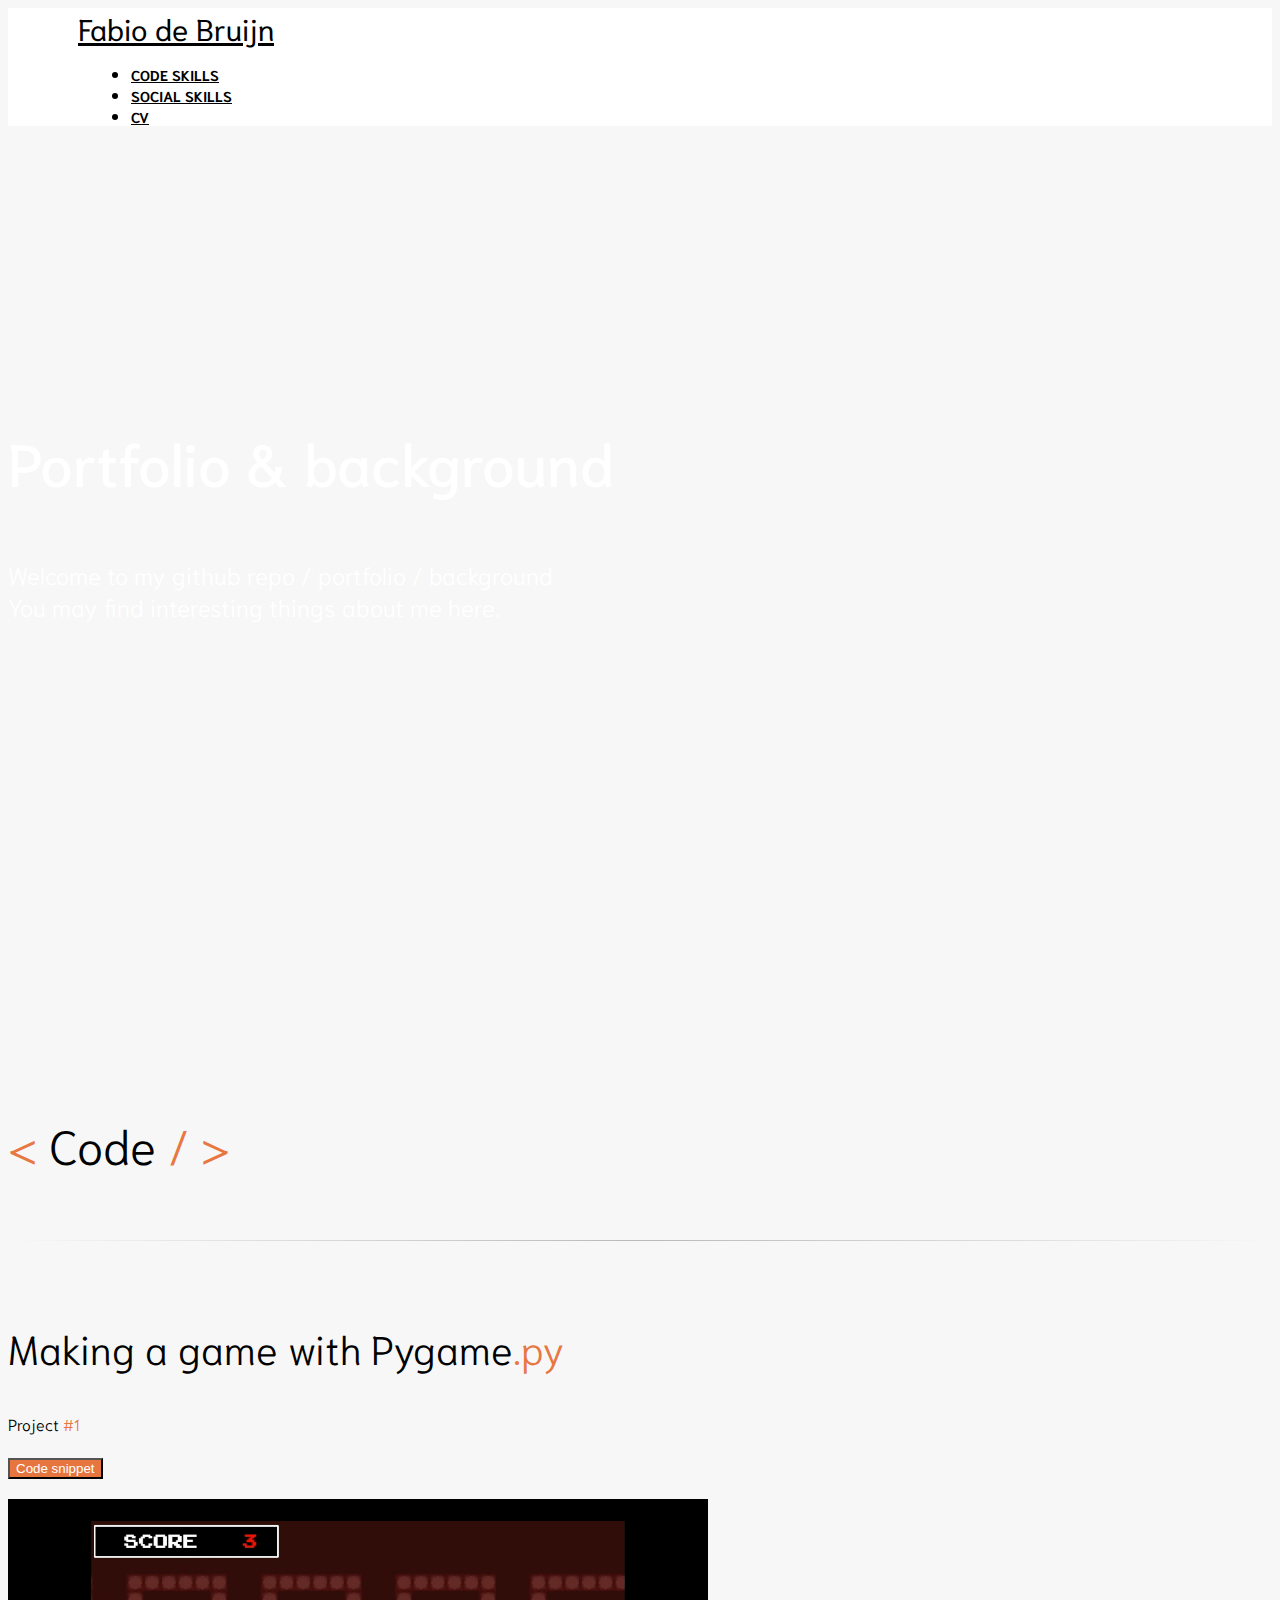
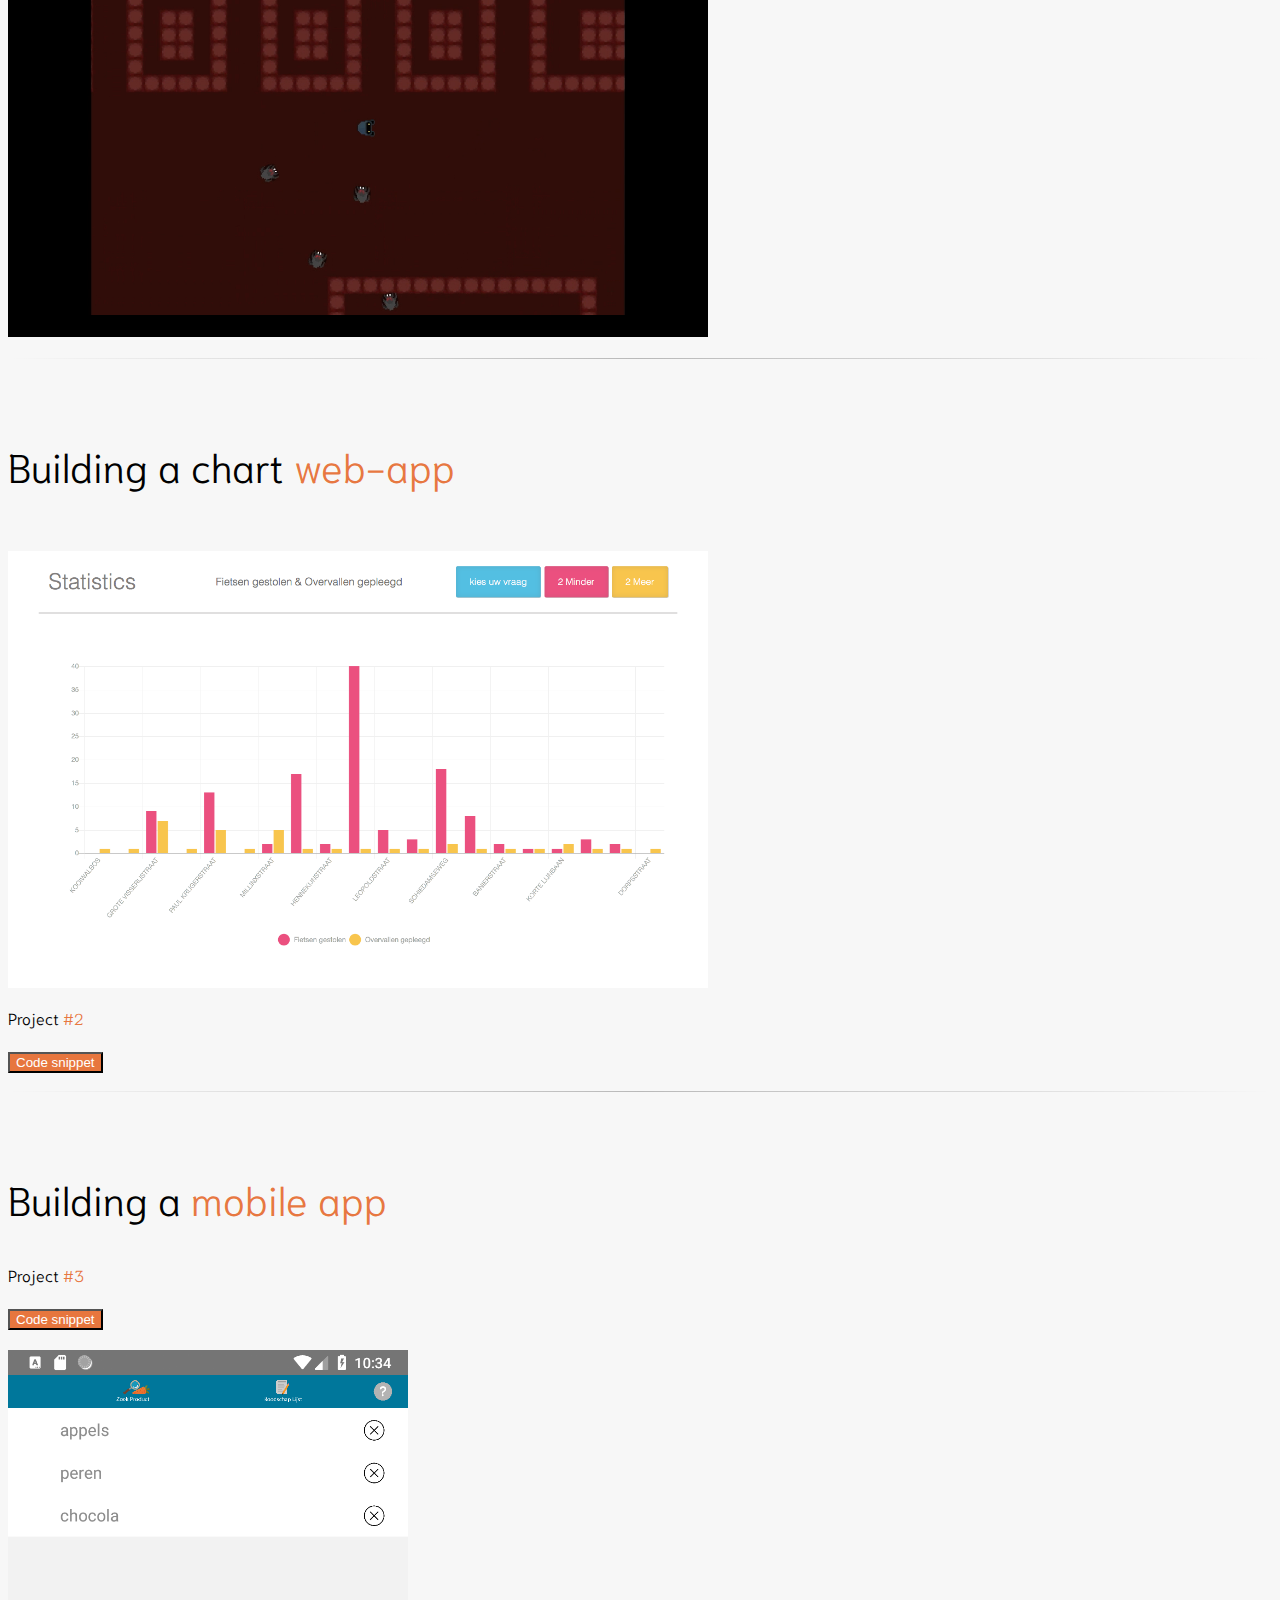
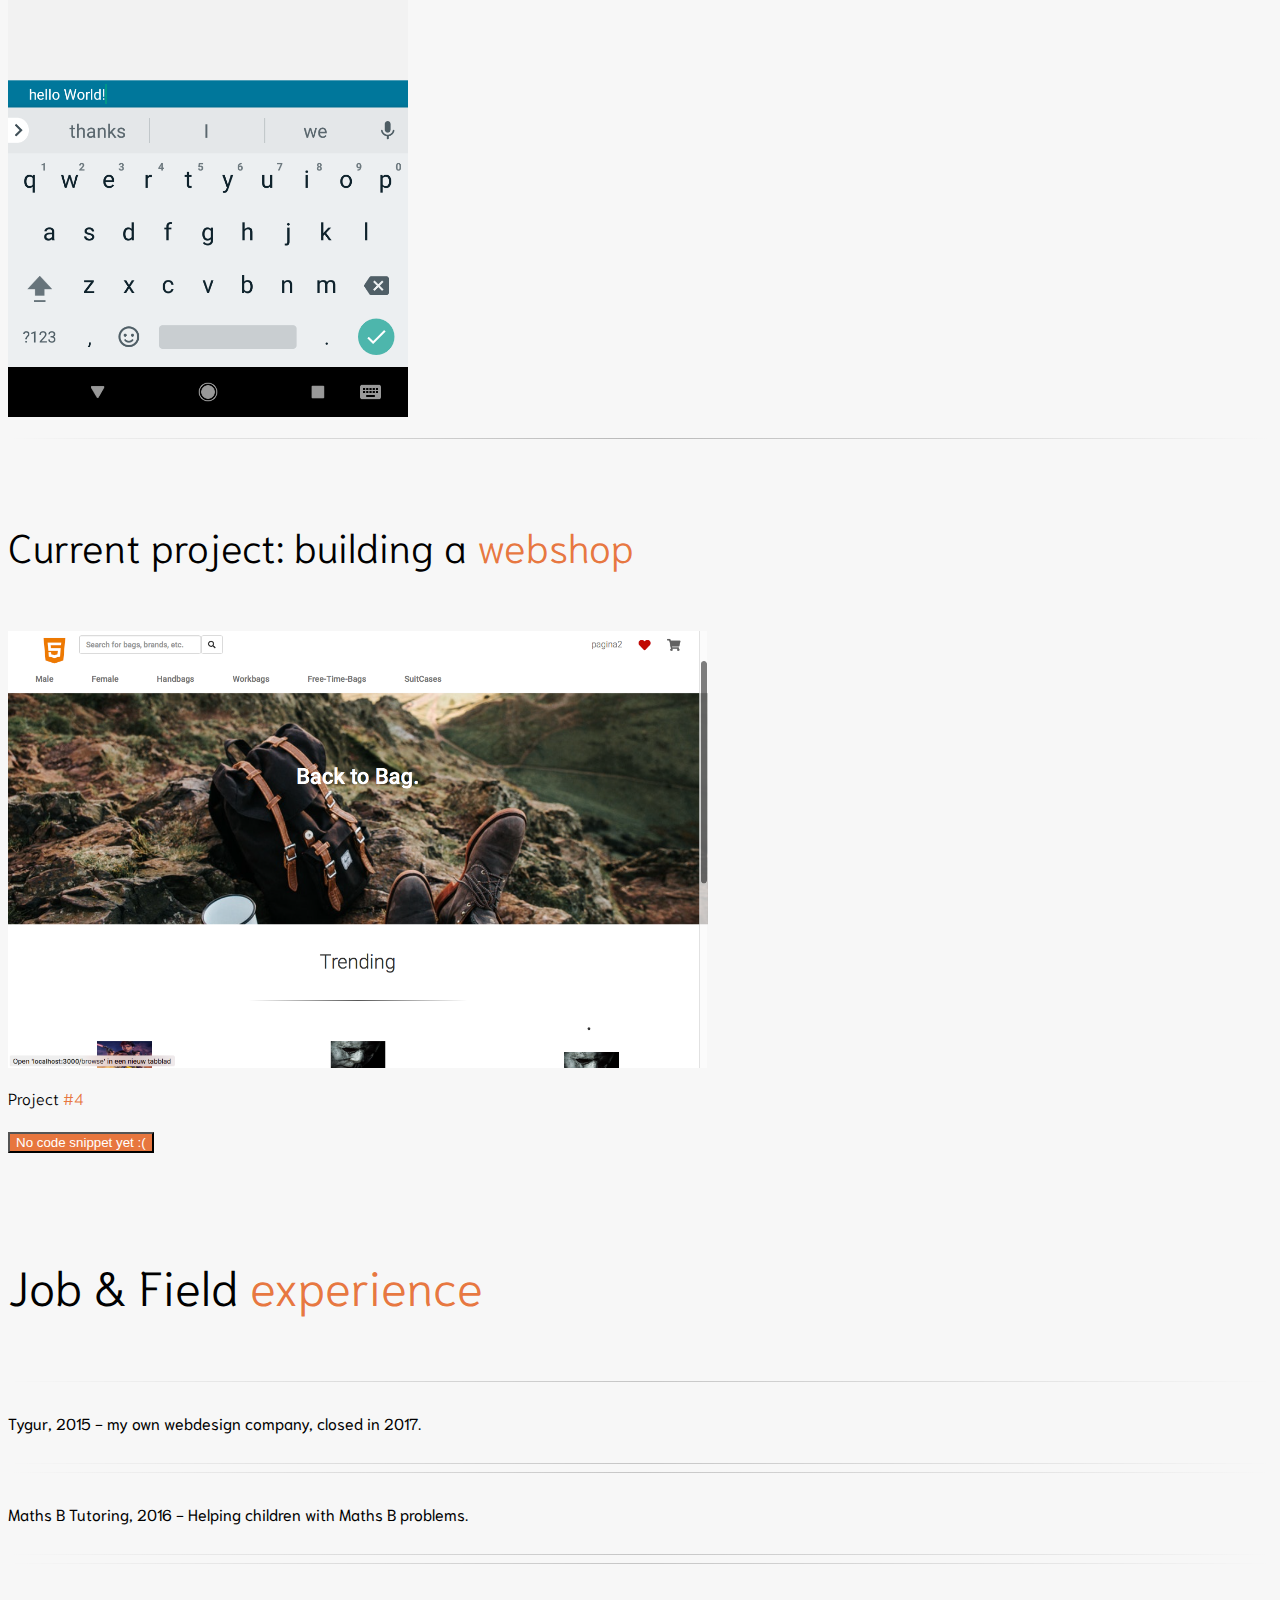
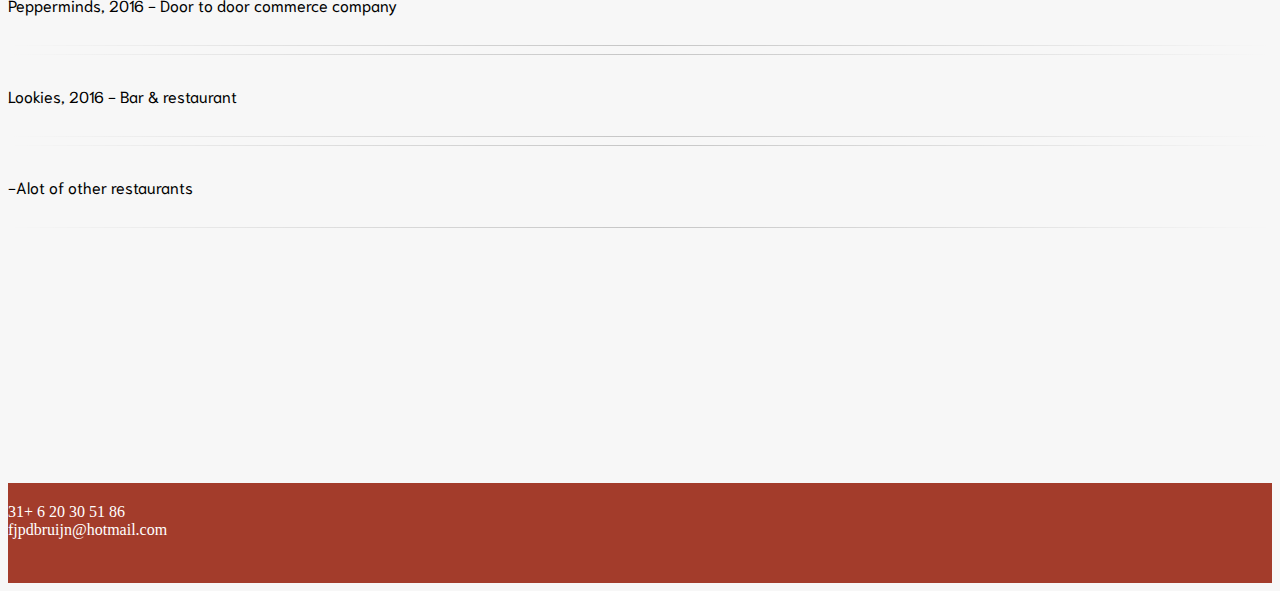
==== index.html @ 3d26c2ac "Update index.html" ====
<!DOCTYPE html>
<html lang="en" dir="ltr">
<head>
  <meta charset="utf-8">
  <link rel="stylesheet" href="https://use.fontawesome.com/releases/v5.3.1/css/all.css" integrity="sha384-mzrmE5qonljUremFsqc01SB46JvROS7bZs3IO2EmfFsd15uHvIt+Y8vEf7N7fWAU" crossorigin="anonymous">
  <link rel="stylesheet" href="https://stackpath.bootstrapcdn.com/bootstrap/4.1.3/css/bootstrap.min.css" integrity="sha384-MCw98/SFnGE8fJT3GXwEOngsV7Zt27NXFoaoApmYm81iuXoPkFOJwJ8ERdknLPMO" crossorigin="anonymous">
  <link href="https://fonts.googleapis.com/css?family=Montserrat:700|Oswald|niramit:300,500|Niramit:400,700" rel="stylesheet">
  <link rel="stylesheet" href="master.css">
  <title>Fabio de Bruijn</title>
</head>
<body>
    <nav class="navbar navbar-expand-lg sticky-top">
      <div class="container-fluid">
        <a style="color:black; margin:10px 0 10px 0; text-transform:none; font-size: 30px;"  class="navbar-brand" href="#">Fabio de Bruijn</a>

        <div class="navbar-collapse collapse" id="navbarSupportedContent">
          <ul class=" nav navbar-nav ml-auto" >
            <li class="nav-item ">
              <a class="nav-link codebutton"href="#">Code skills</a>
            </li>
            <li class="nav-item ">
              <a class="nav-link socialbutton" href="#">Social skills</a>
            </li>
            <li class="nav-item">
              <a class="nav-link" href="#" href="fabiodeBruijnCV.pdf" download="Fabio-de-BuijnCV.pdf">Cv</a>
            </li>
          </ul>
        </div>

      </div>
    </nav>
  <div class="jumbotron jum1" id="top">

    <div style="margin-top: 30vh; " class="container introtext">
      <div class="row text-center">
        <div class="col-md-12">
          <p style="font-family: 'niramit'; font-weight: 500; color:white; font-size: 3.7rem;">Portfolio & background</p>
        </div>
        <div class="col-md-12">
          <p style="font-family: 'niramit'; font-weight: 300;  color:white; font-size: 1.5rem;">Welcome to my github repo / portfolio / background <br >
            You may find interesting things about me here. </p>
          </div>
        </div>
      </div>
    </div>
    <div class="container">

    <div class="row text-center" style="margin: 60px 0 30px 0; ">
    <div class="col-md-12">
      <p style="font-family: 'niramit'; font-weight: 300; color:rgba(231, 116, 60, 0.99); font-size: 3rem;">&lt; <a style="color:black">Code</a> / &gt;</p>
    </div>
  </div>
    <div class="jumbotron jum2" >
      <hr style="border: 0px;
            height: 1px;

background-image: linear-gradient(to right, rgba(0, 0, 0, 0), rgba(0, 0, 0, 0.25), rgba(0, 0, 0, 0))" />
      <div style="margin-top: 80px; " class="container">
        <div class="row text-left">
          <div class="col-md-12">
            <p style="font-family: 'niramit'; font-weight: 300; color:black; font-size: 2.5rem;">Making a game with Pygame<a style="color:rgba(231, 116, 60, 0.99);">.py</a> </p>
          </div>
          <div class="col-md-4">
            <p style="font-family: 'niramit'; font-weight: 300;  color:black; font-size: 1rem;">Project <a style="color:rgba(231, 116, 60, 0.99);">#1</a></p>
            <button type="button" id="addtocartbtn" onclick="location.href='https://github.com/fabioshub/game';" style="background: rgba(231, 116, 60, 0.99);" class="btn ">Code snippet</button>
            </div>
            <div class="col-md-8 col-sm-12">
              <div class="container" style="overflow: hidden">
              <img src="images/pic1.png" style="margin-top: 20px;" width="700px"></img>
            </div>
              </div>

          </div>
        </div>

      </div>
      <div class="jumbotron jum2" >
        <hr style="border: 0px;
              height: 1px;

  background-image: linear-gradient(to right, rgba(0, 0, 0, 0), rgba(0, 0, 0, 0.25), rgba(0, 0, 0, 0))" />
        <div style="margin-top: 80px; " class="container">
          <div class="row text-right">
            <div class="col-md-12">
              <p style="font-family: 'niramit'; font-weight: 300; color:black; font-size: 2.5rem;">Building a chart <a style="color:rgba(231, 116, 60, 0.99);">web-app</a> </p>
            </div>
            <div class="col-md-4 hideonpc">
              <p style="font-family: 'niramit'; font-weight: 300;  color:black; font-size: 1rem;">Project <a style="color:rgba(231, 116, 60, 0.99);">#2</a> </p>
              <button type="button" id="addtocartbtn" onclick="location.href='https://github.com/fabioshub/Diefstal-statistics';" style="background: rgba(231, 116, 60, 0.99);"  class="btn ">Code snippet</button>
              </div>
            <div class="col-md-8">
                <div class="container" style="overflow: hidden">
              <img src="images/pic2.png" style="margin-top: 20px;" width="700px"></img>
            </div>
              </div>
            <div class="col-md-4 hideonphone">
              <p style="font-family: 'niramit'; font-weight: 300;  color:black; font-size: 1rem;">Project <a style="color:rgba(231, 116, 60, 0.99);">#2</a></p>
              <button type="button" id="addtocartbtn" onclick="location.href='https://github.com/fabioshub/Diefstal-statistics';" style="background: rgba(231, 116, 60, 0.99);"  class="btn ">Code snippet</button>
              </div>

            </div>
          </div>

        </div>
        <div class="jumbotron jum2" >
          <hr style="border: 0px;
                height: 1px;

    background-image: linear-gradient(to right, rgba(0, 0, 0, 0), rgba(0, 0, 0, 0.25), rgba(0, 0, 0, 0))" />
          <div style="margin-top: 80px; " class="container">
            <div class="row text-left">
              <div class="col-md-12">
                <p style="font-family: 'niramit'; font-weight: 300; color:black; font-size: 2.5rem;">Building a <a style="color:rgba(231, 116, 60, 0.99);">mobile app</a></p>
              </div>
              <div class="col-md-6">
                <p style="font-family: 'niramit'; font-weight: 300;  color:black; font-size: 1rem;">Project <a style="color:rgba(231, 116, 60, 0.99);">#3</a></p>
                <button type="button" id="addtocartbtn" onclick="location.href='https://github.com/fabioshub/BoodchApp';" style="background: rgba(231, 116, 60, 0.99);" class="btn ">Code snippet</button>
                </div>
                <div class="col-md-6 col-sm-12">
                  <div class="container" style="overflow: hidden">
                  <img src="images/pic3.png" style="margin-top: 20px;" width="400px"></img>
                </div>
                  </div>

              </div>
            </div>

          </div>
          <div class="jumbotron jum2" >
            <hr style="border: 0px;
                  height: 1px;

      background-image: linear-gradient(to right, rgba(0, 0, 0, 0), rgba(0, 0, 0, 0.25), rgba(0, 0, 0, 0))" />
            <div style="margin-top: 80px; " class="container">
              <div class="row text-right">
                <div class="col-md-12">
                  <p style="font-family: 'niramit'; font-weight: 300; color:black; font-size: 2.5rem;">Current project: building a <a style="color:rgba(231, 116, 60, 0.99);">webshop</a></p>
                </div>
                <div class="col-md-4 hideonpc">
                  <p style="font-family: 'niramit'; font-weight: 300;  color:black; font-size: 1rem;">Project <a style="color:rgba(231, 116, 60, 0.99);">#4</a></p>
                  <button type="button" id="addtocartbtn" style="background: rgba(231, 116, 60, 0.99); cursor: crosshair"  class="btn ">No code snippet yet :(</button>
                  </div>
                <div class="col-md-8">
                    <div class="container" style="overflow: hidden">
                  <img src="images/pic4.png" style="margin-top: 20px;" width="700px"></img>
                </div>
                  </div>
                <div class="col-md-4 hideonphone">
                  <p style="font-family: 'niramit'; font-weight: 300;  color:black; font-size: 1rem;">Project <a style="color:rgba(231, 116, 60, 0.99);">#4</a></p>
                  <button type="button" id="addtocartbtn" style="background: rgba(231, 116, 60, 0.99); cursor: crosshair"  class="btn ">No code snippet yet :(</button>
                  </div>

                </div>
              </div>
              <div class="row text-center socialpart" style="margin: 100px 0 30px 0; ">
              <div class="col-md-12">
                <p style="font-family: 'niramit'; font-weight: 300; color:black; font-size: 3rem;">Job & Field <a style="color:rgba(231, 116, 60, 0.99);">experience</a></p>
              </div>
            </div>
              <div class="jumbotron jum2 ">
                <div class="container">
                  <div class="row text-center">
                    <div class="col-md-12">
                      <hr style="border: 0px;
                            height: 1px;

                background-image: linear-gradient(to right, rgba(0, 0, 0, 0), rgba(0, 0, 0, 0.20), rgba(0, 0, 0, 0))" />
                      <p style="margin: 30px 0"> Tygur, 2015 - my own webdesign company, closed in 2017.</p>
                      <hr style="border: 0px;
                            height: 1px;

                background-image: linear-gradient(to right, rgba(0, 0, 0, 0), rgba(0, 0, 0, 0.20), rgba(0, 0, 0, 0))" />
                    </div>
                    <div class="col-md-12">
                      <hr style="border: 0px;
                            height: 1px;

                background-image: linear-gradient(to right, rgba(0, 0, 0, 0), rgba(0, 0, 0, 0.20), rgba(0, 0, 0, 0))" />
                      <p style="margin: 30px 0">Maths B Tutoring, 2016 - Helping children with Maths B problems.</p>
                      <hr style="border: 0px;
                            height: 1px;

                background-image: linear-gradient(to right, rgba(0, 0, 0, 0), rgba(0, 0, 0, 0.20), rgba(0, 0, 0, 0))" />
                    </div>
                    <div class="col-md-12">
                      <hr style="border: 0px;
                            height: 1px;

                background-image: linear-gradient(to right, rgba(0, 0, 0, 0), rgba(0, 0, 0, 0.20), rgba(0, 0, 0, 0))" />
                      <p style="margin: 30px 0">Pepperminds, 2016 - Door to door commerce company</p>
                      <hr style="border: 0px;
                            height: 1px;

                background-image: linear-gradient(to right, rgba(0, 0, 0, 0), rgba(0, 0, 0, 0.20), rgba(0, 0, 0, 0))" />
                    </div>
                    <div class="col-md-12">
                      <hr style="border: 0px;
                            height: 1px;

                background-image: linear-gradient(to right, rgba(0, 0, 0, 0), rgba(0, 0, 0, 0.20), rgba(0, 0, 0, 0))" />
                      <p style="margin: 30px 0">Lookies, 2016 - Bar & restaurant </p>
                      <hr style="border: 0px;
                            height: 1px;

                background-image: linear-gradient(to right, rgba(0, 0, 0, 0), rgba(0, 0, 0, 0.20), rgba(0, 0, 0, 0))" />
                    </div>
                    <div class="col-md-12">
                      <hr style="border: 0px;
                            height: 1px;

                background-image: linear-gradient(to right, rgba(0, 0, 0, 0), rgba(0, 0, 0, 0.20), rgba(0, 0, 0, 0))" />
                      <p style="margin: 30px 0"> -Alot of other restaurants </p>
                      <hr style="border: 0px;
                            height: 1px;

                background-image: linear-gradient(to right, rgba(0, 0, 0, 0), rgba(0, 0, 0, 0.20), rgba(0, 0, 0, 0))" />
                    </div>
                    </div>
                  </div>
                </div>
              </div>
            </div>
            <footer style="background: rgb(163, 60, 43); color:white; height: 60px; font-size: 1rem; font-family:'roboto'; padding: 20px 0; margin-top: 80px;">
              <div class="row text-center">
                <div class="col-sm-6">31+ 6 20 30 51 86</div>
                <div class="col-sm-6">fjpdbruijn@hotmail.com</div>

              </div>
            </footer>

      <script   src="https://code.jquery.com/jquery-3.3.1.js"   integrity="sha256-FgpCb/KJQlLNfOu91ta32o/NMZxltwRo8QtmkMRdAu8="   crossorigin="anonymous"></script>
      <script src="https://cdnjs.cloudflare.com/ajax/libs/popper.js/1.14.3/umd/popper.min.js" integrity="sha384-ZMP7rVo3mIykV+2+9J3UJ46jBk0WLaUAdn689aCwoqbBJiSnjAK/l8WvCWPIPm49" crossorigin="anonymous"></script>
      <script src="https://stackpath.bootstrapcdn.com/bootstrap/4.1.3/js/bootstrap.min.js" integrity="sha384-ChfqqxuZUCnJSK3+MXmPNIyE6ZbWh2IMqE241rYiqJxyMiZ6OW/JmZQ5stwEULTy" crossorigin="anonymous"></script>
      <script src="javascript.js"></script>

    </body>
    </html>
---- master.css ----
body {
  background: rgb(247, 247, 247);
  font-family: 'Niramit', sans-serif;

}
.jum1 {
  border-radius: none;
  min-height: 100vh;
  padding: 10px 0 0 0;
  margin: 0;
  background-image: url(https://images.unsplash.com/photo-1508830524289-0adcbe822b40?ixlib=rb-0.3.5&ixid=eyJhcHBfaWQiOjEyMDd9&s=377e356cce015c363d123504857f8137&auto=format&fit=crop&w=1311&q=80); background-position:  50% 10%;
}

.jum2 {
  min-height: 70vh;
  padding: 10px 0 0 0;
  margin: 0;
  background: rgb(247, 247, 247);

}

.navbar {
  /* margin-top: 10px; */
  padding: 0 70px;
  text-transform: uppercase;
  background: white
}

.nav-item {
  margin: 0 13px;
}

.nav-link:hover {
color: rgba(231, 116, 60, 0.99)
}

.active {
  border: 1px solid rgb(27, 153, 175);
  border-radius: 2px;
  color: rgb(27, 153, 175)

}

.nav-item a {
  font-family: 'Niramit', sans-serif;
  font-weight: 700;
  font-size: 0.9rem;
  color: black;
}

.buttons {
  font-family: 'Niramit';
  font-weight: 500;
  color:black;
  cursor:
}

.buttonstart {
    margin: 5px;
    font-size: 20px;
}

.introtext .row div {
  margin: 10px 0;

}

@media all and (max-width: 800px) {
    .hideonphone{display:none;}
}

@media all and (min-width: 800px) {
    .hideonpc{display:none;}
}

#addtocartbtn {
  margin-top: 8px;
  color: white;
}
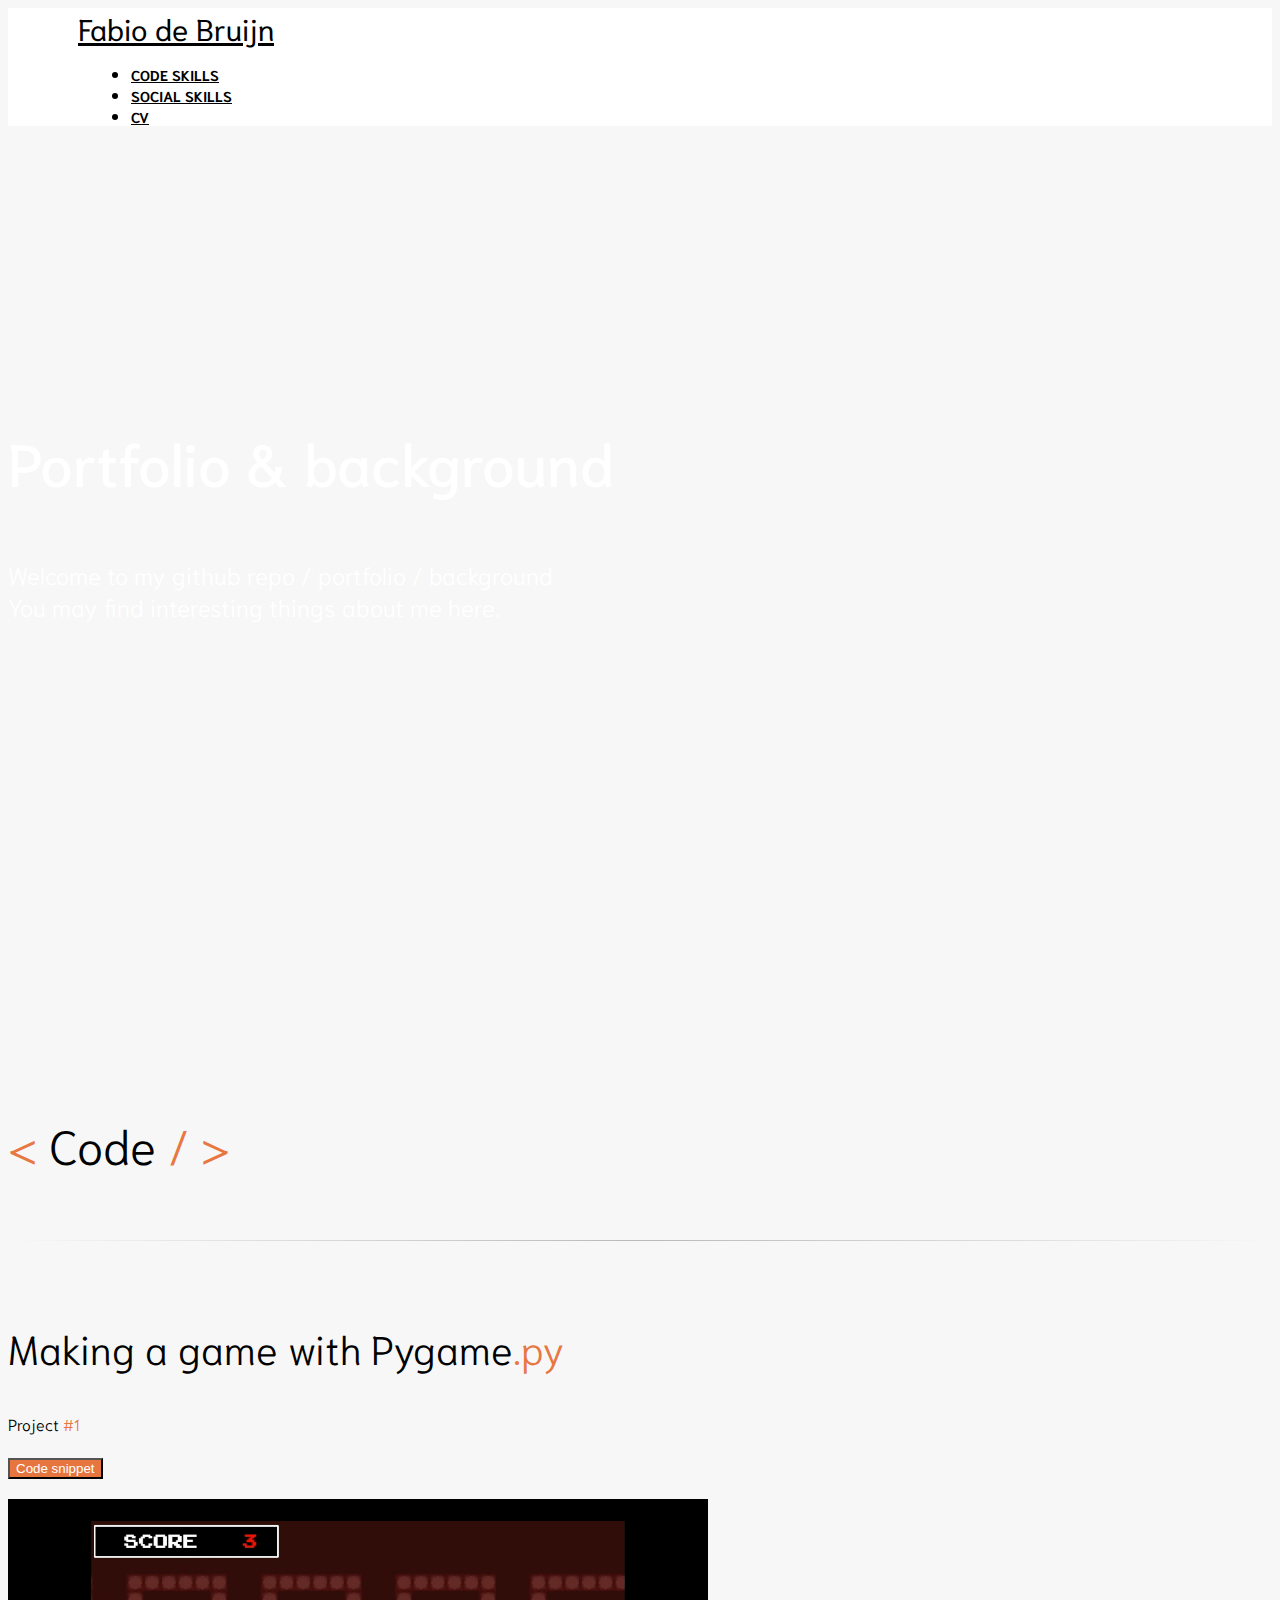
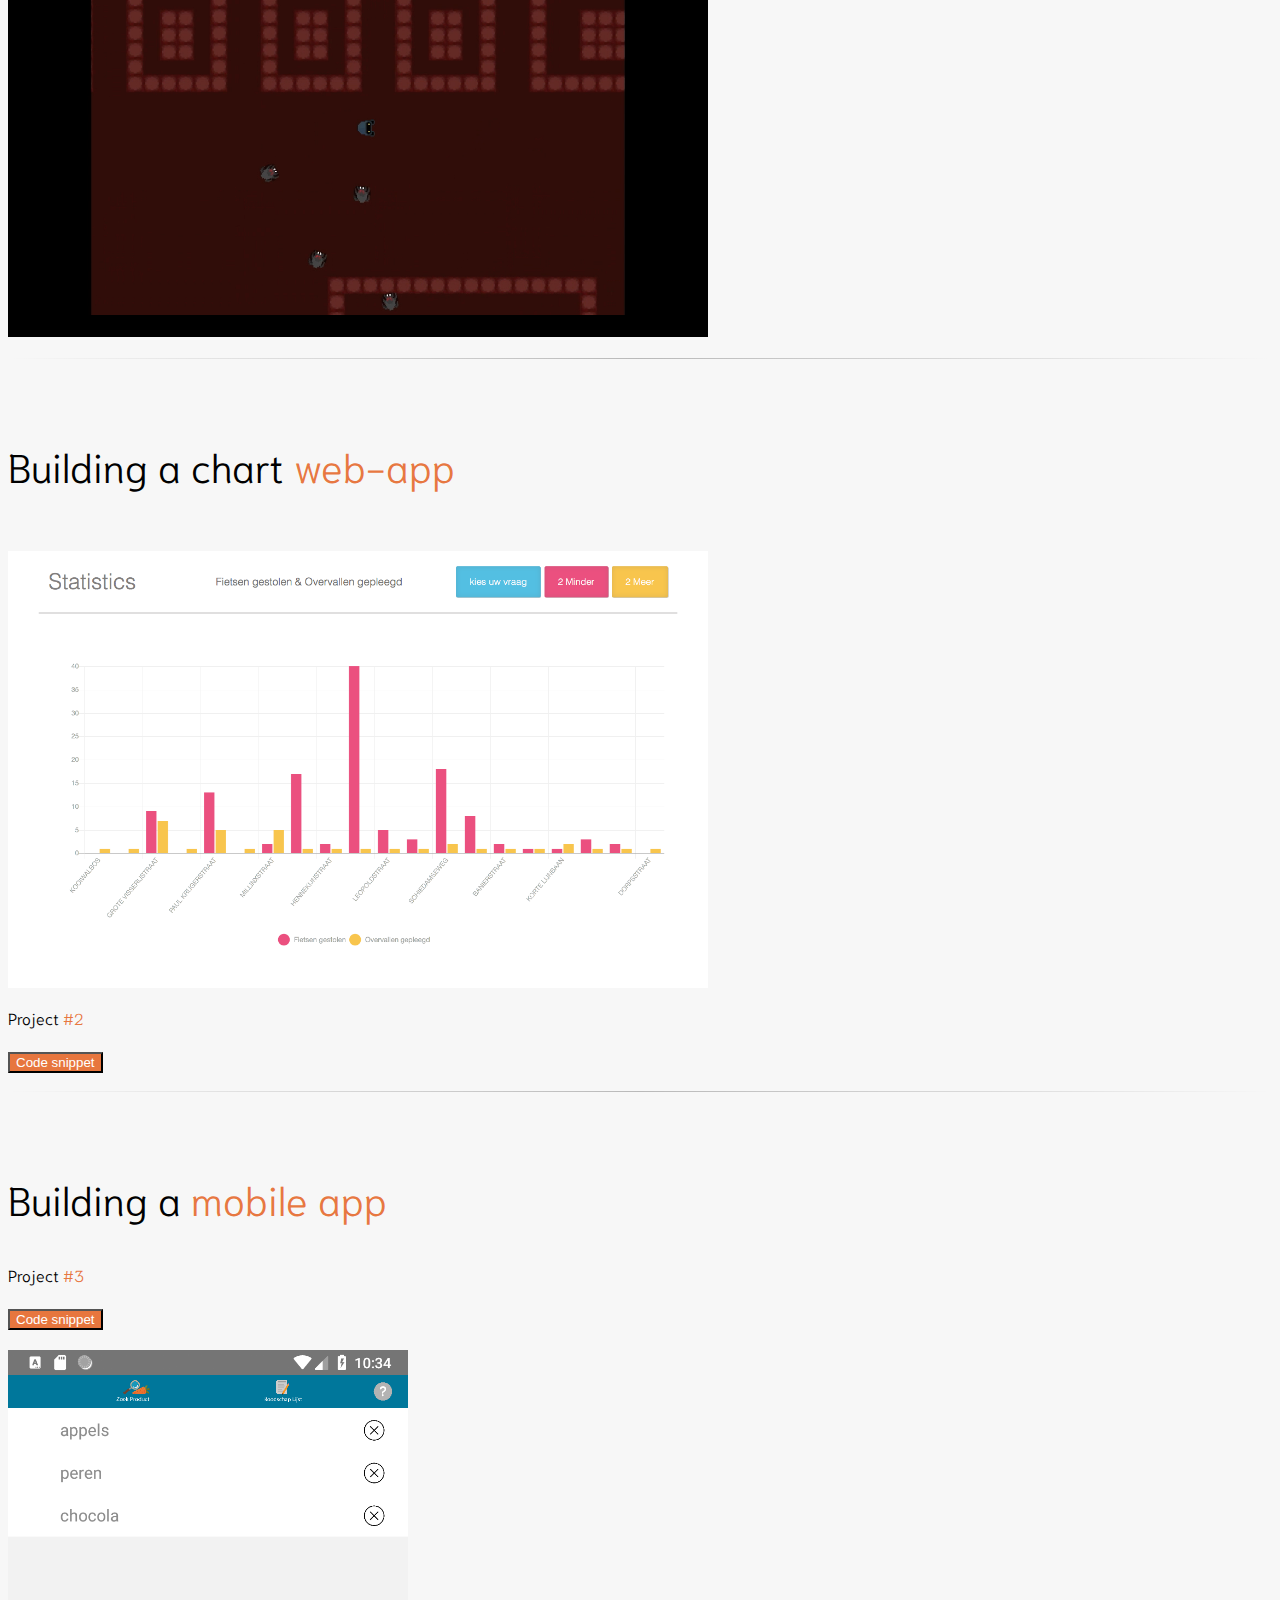
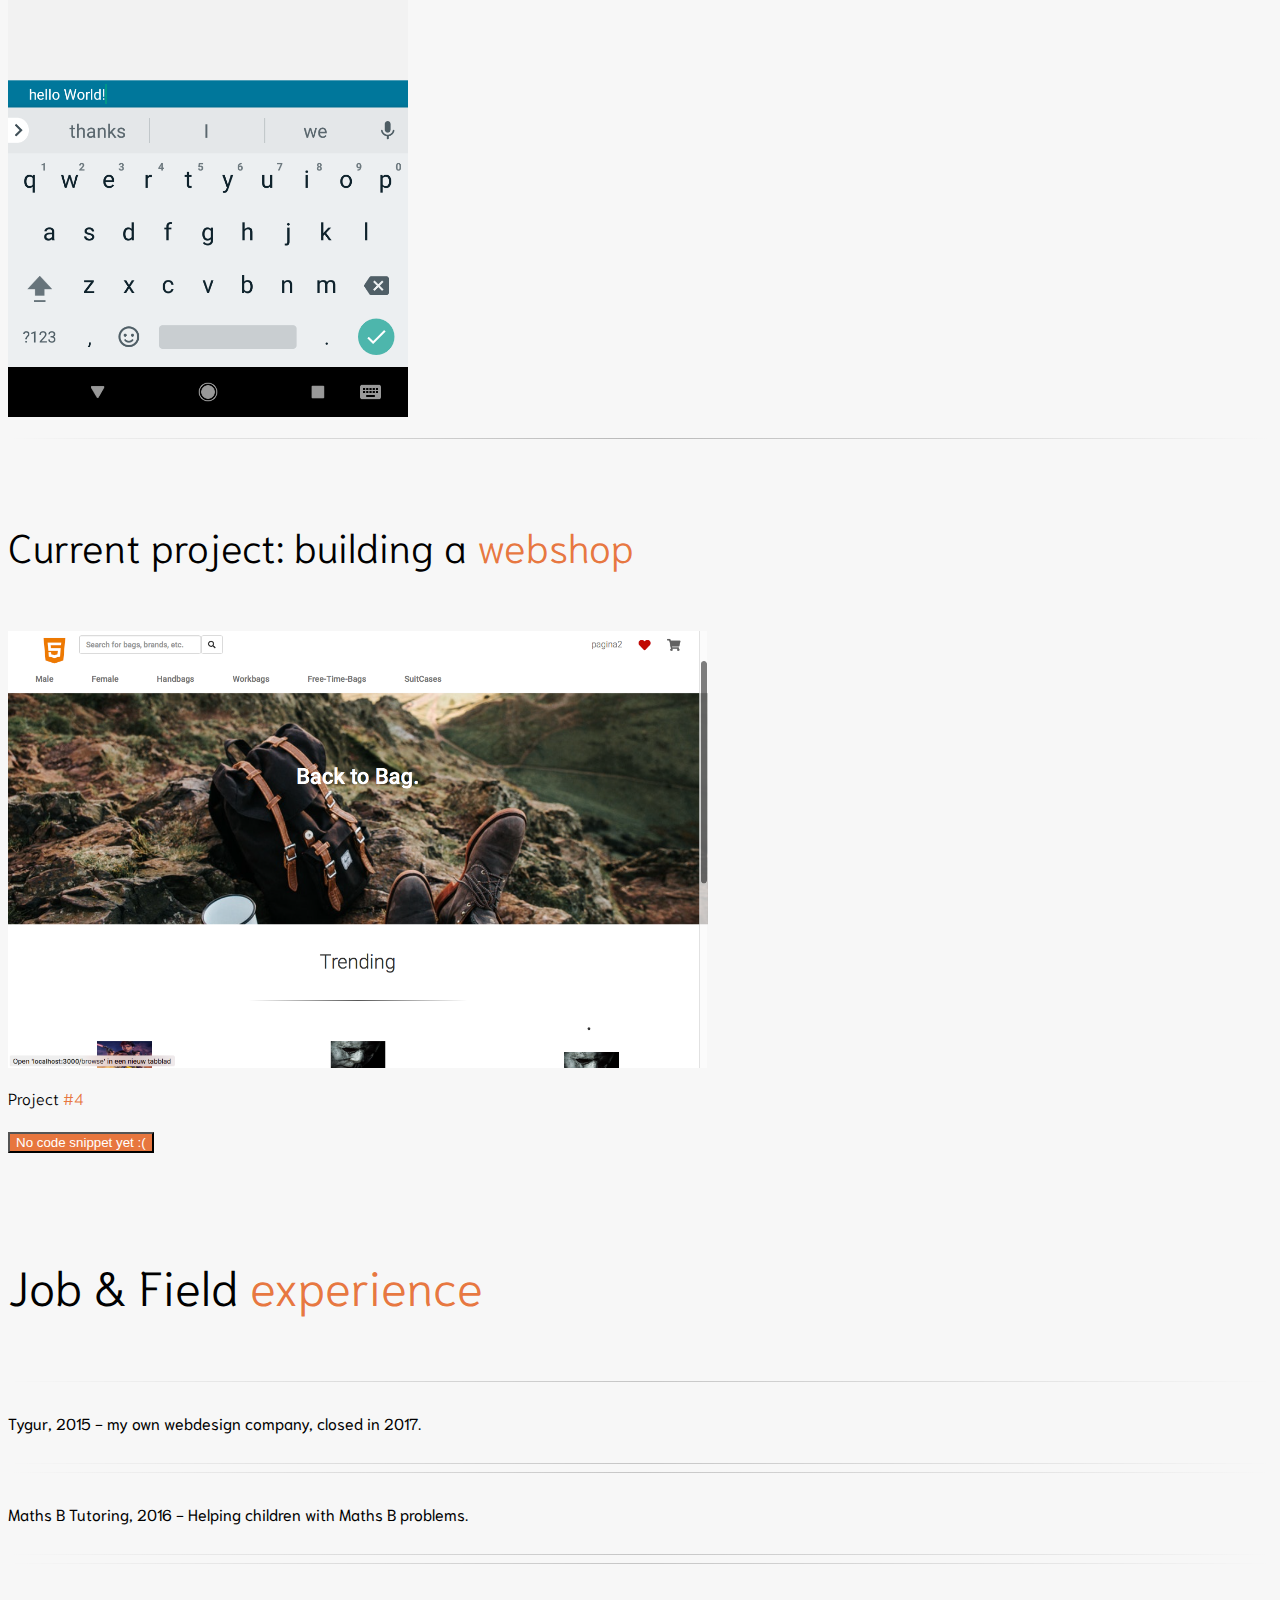
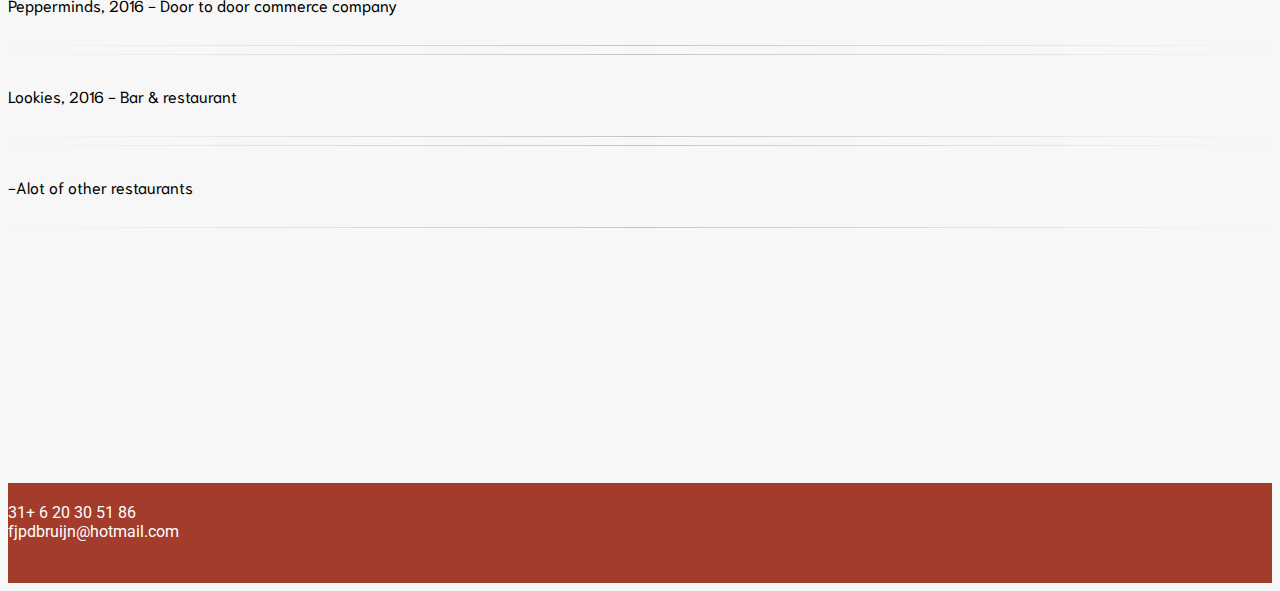
==== commit 0aa5158b: "Update index.html" ====
--- a/index.html
+++ b/index.html
@@ -2,9 +2,10 @@
 <html lang="en" dir="ltr">
 <head>
   <meta charset="utf-8">
+  <meta name="viewport" content="width=device-width, initial-scale=1.0">
   <link rel="stylesheet" href="https://use.fontawesome.com/releases/v5.3.1/css/all.css" integrity="sha384-mzrmE5qonljUremFsqc01SB46JvROS7bZs3IO2EmfFsd15uHvIt+Y8vEf7N7fWAU" crossorigin="anonymous">
   <link rel="stylesheet" href="https://stackpath.bootstrapcdn.com/bootstrap/4.1.3/css/bootstrap.min.css" integrity="sha384-MCw98/SFnGE8fJT3GXwEOngsV7Zt27NXFoaoApmYm81iuXoPkFOJwJ8ERdknLPMO" crossorigin="anonymous">
-  <link href="https://fonts.googleapis.com/css?family=Montserrat:700|Oswald|niramit:300,500|Niramit:400,700" rel="stylesheet">
+  <link href="https://fonts.googleapis.com/css?family=Montserrat:700|Oswald|niramit:300,500|Niramit:400,700|Roboto:500" rel="stylesheet">
   <link rel="stylesheet" href="master.css">
   <title>Fabio de Bruijn</title>
 </head>
@@ -220,7 +221,7 @@
                 </div>
               </div>
             </div>
-            <footer style="background: rgb(163, 60, 43); color:white; height: 60px; font-size: 1rem; font-family:'roboto'; padding: 20px 0; margin-top: 80px;">
+            <footer style="background: rgb(163, 60, 43); color:white; height: 60px; font-size: 1rem; font-family:'Roboto'; padding: 20px 0; margin-top: 80px;">
               <div class="row text-center">
                 <div class="col-sm-6">31+ 6 20 30 51 86</div>
                 <div class="col-sm-6">fjpdbruijn@hotmail.com</div>
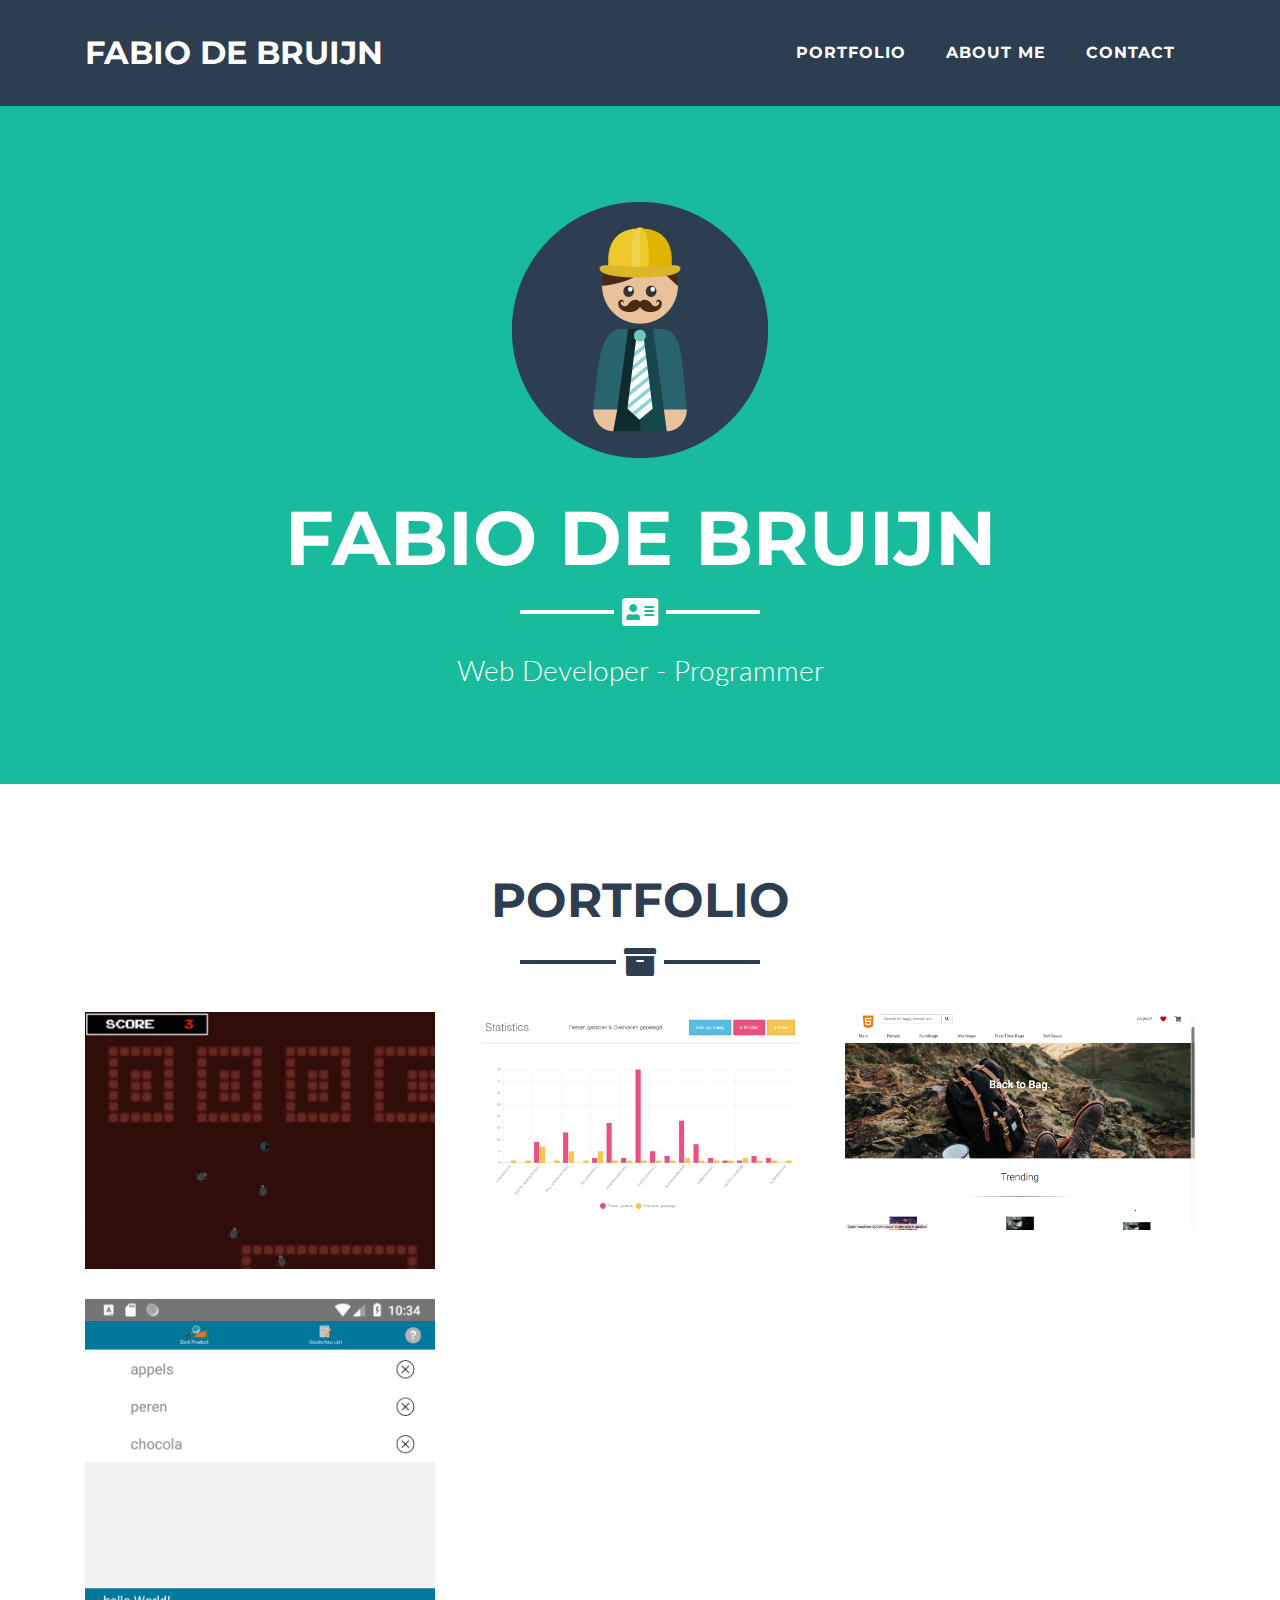
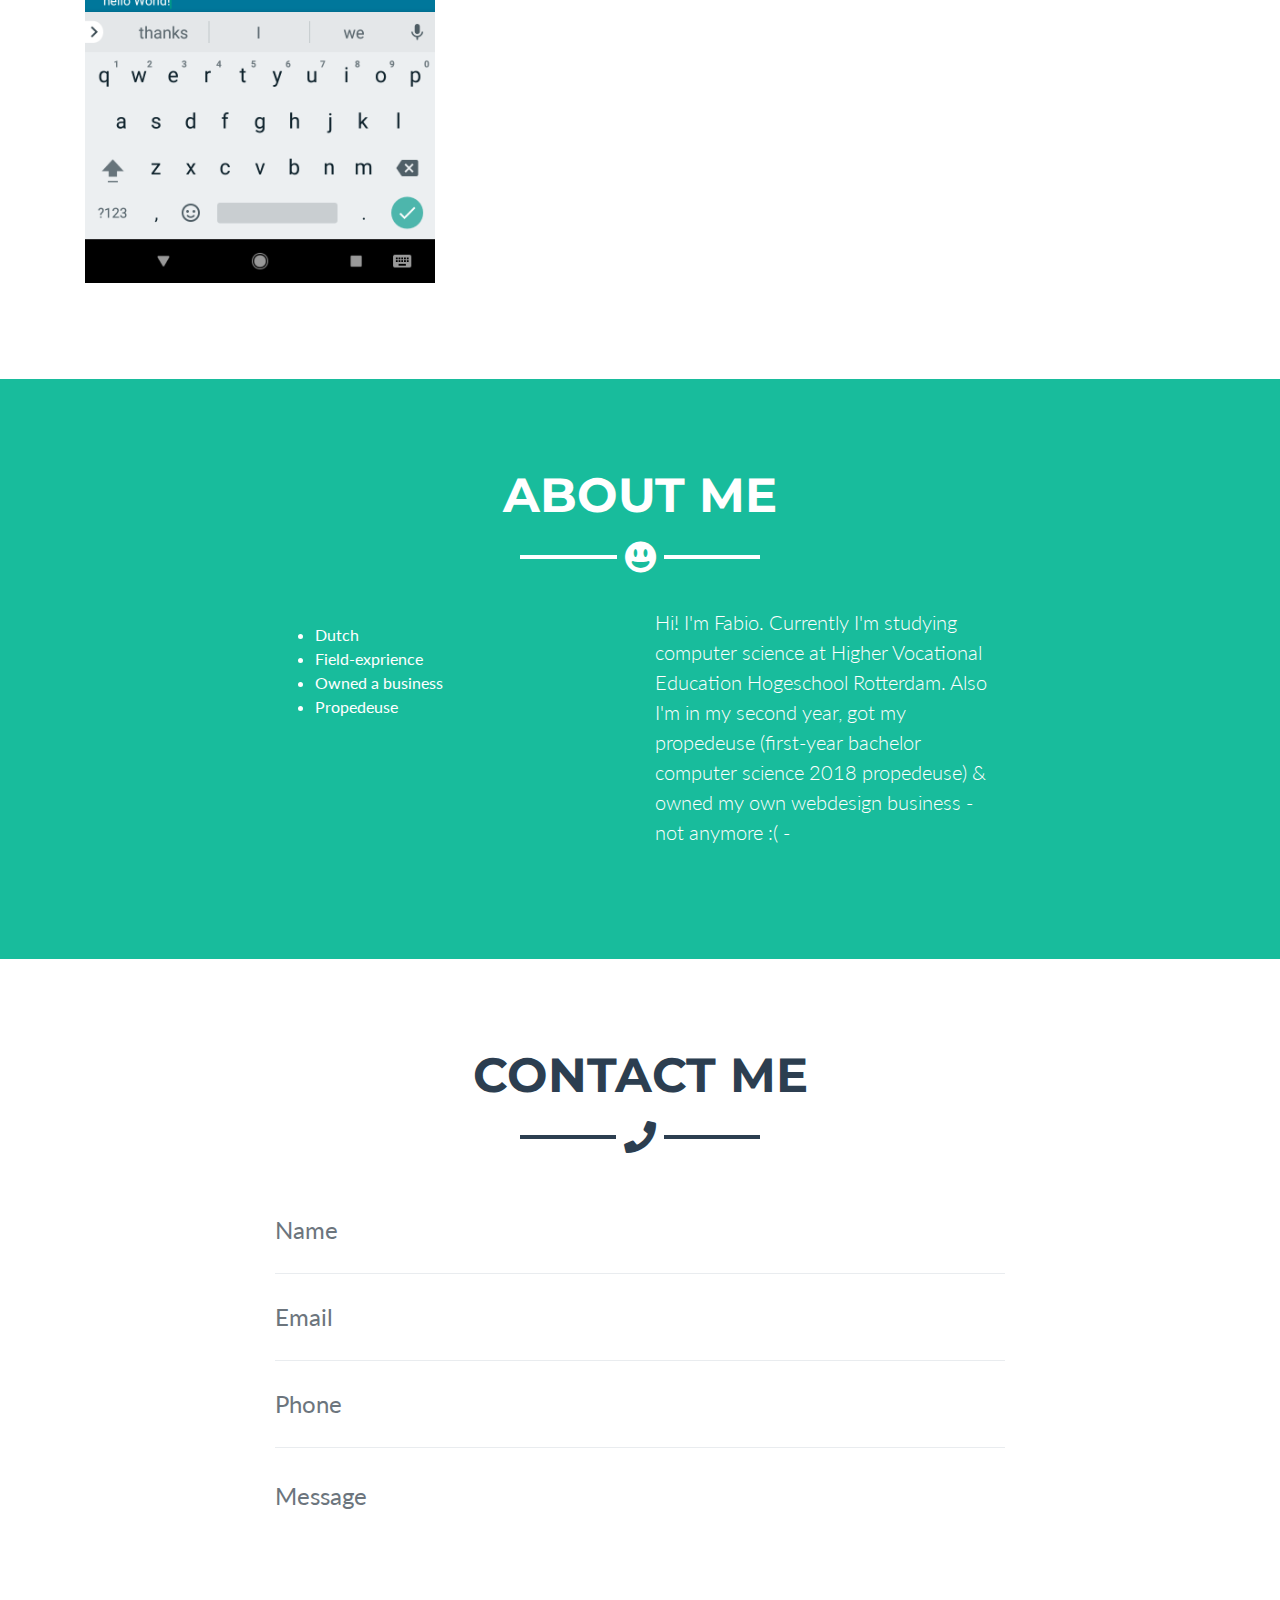
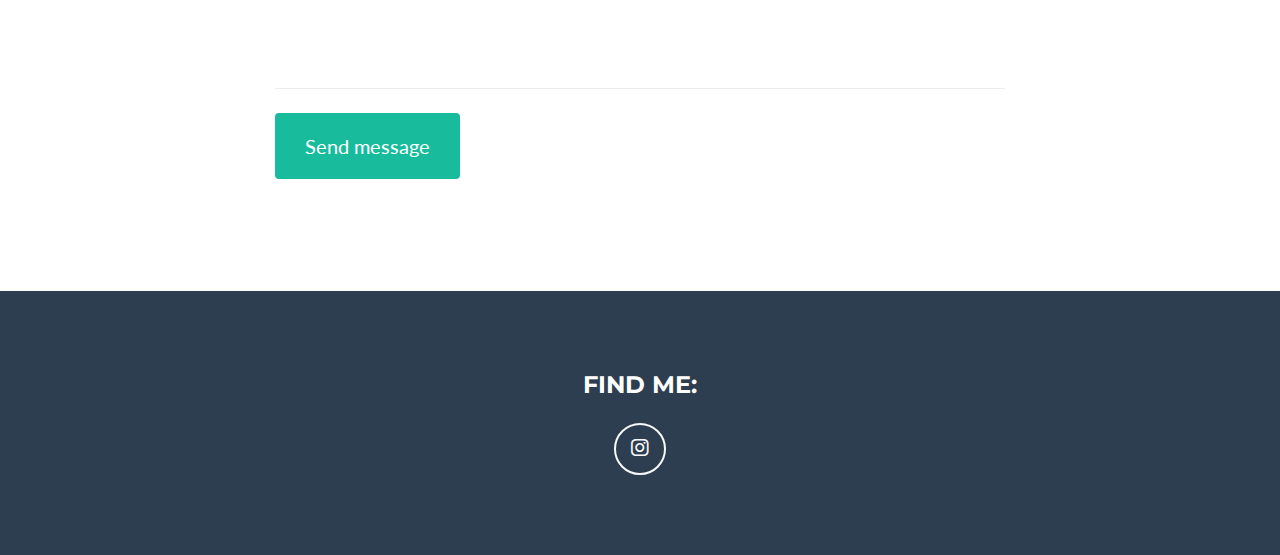
==== commit 6076c68a: "new" ====
--- a/index.html
+++ b/index.html
@@ -1,238 +1,387 @@
 <!DOCTYPE html>
-<html lang="en" dir="ltr">
-<head>
-  <meta charset="utf-8">
-  <meta name="viewport" content="width=device-width, initial-scale=1.0">
-  <link rel="stylesheet" href="https://use.fontawesome.com/releases/v5.3.1/css/all.css" integrity="sha384-mzrmE5qonljUremFsqc01SB46JvROS7bZs3IO2EmfFsd15uHvIt+Y8vEf7N7fWAU" crossorigin="anonymous">
-  <link rel="stylesheet" href="https://stackpath.bootstrapcdn.com/bootstrap/4.1.3/css/bootstrap.min.css" integrity="sha384-MCw98/SFnGE8fJT3GXwEOngsV7Zt27NXFoaoApmYm81iuXoPkFOJwJ8ERdknLPMO" crossorigin="anonymous">
-  <link href="https://fonts.googleapis.com/css?family=Montserrat:700|Oswald|niramit:300,500|Niramit:400,700|Roboto:500" rel="stylesheet">
-  <link rel="stylesheet" href="master.css">
-  <title>Fabio de Bruijn</title>
-</head>
-<body>
-    <nav class="navbar navbar-expand-lg sticky-top">
-      <div class="container-fluid">
-        <a style="color:black; margin:10px 0 10px 0; text-transform:none; font-size: 30px;"  class="navbar-brand" href="#">Fabio de Bruijn</a>
-
-        <div class="navbar-collapse collapse" id="navbarSupportedContent">
-          <ul class=" nav navbar-nav ml-auto" >
-            <li class="nav-item ">
-              <a class="nav-link codebutton"href="#">Code skills</a>
+<html lang="en">
+
+  <head>
+
+    <meta charset="utf-8">
+    <meta name="viewport" content="width=device-width, initial-scale=1, shrink-to-fit=no">
+    <meta name="description" content="">
+    <meta name="author" content="">
+
+    <title>Fabio de Bruijn</title>
+
+    <!-- Bootstrap core CSS -->
+    <link href="vendor/bootstrap/css/bootstrap.min.css" rel="stylesheet">
+
+    <!-- Custom fonts for this template -->
+    <link href="vendor/fontawesome-free/css/all.min.css" rel="stylesheet" type="text/css">
+    <link href="https://fonts.googleapis.com/css?family=Montserrat:400,700" rel="stylesheet" type="text/css">
+    <link href="https://fonts.googleapis.com/css?family=Lato:400,700,400italic,700italic" rel="stylesheet" type="text/css">
+
+    <!-- Plugin CSS -->
+    <link href="vendor/magnific-popup/magnific-popup.css" rel="stylesheet" type="text/css">
+
+    <!-- Custom styles for this template -->
+    <link href="css/freelancer.css" rel="stylesheet">
+
+  </head>
+
+  <body id="page-top">
+
+    <!-- Navigation -->
+    <nav class="navbar navbar-expand-lg bg-secondary fixed-top text-uppercase" id="mainNav">
+      <div class="container">
+        <a class="navbar-brand js-scroll-trigger" href="#page-top">Fabio de Bruijn</a>
+        <button class="navbar-toggler navbar-toggler-right text-uppercase bg-primary text-white rounded" type="button" data-toggle="collapse" data-target="#navbarResponsive" aria-controls="navbarResponsive" aria-expanded="false" aria-label="Toggle navigation">
+
+          <i class="fas fa-bars"></i>
+        </button>
+        <div class="collapse navbar-collapse" id="navbarResponsive">
+          <ul class="navbar-nav ml-auto">
+            <li class="nav-item mx-0 mx-lg-1">
+              <a class="nav-link py-3 px-0 px-lg-3 rounded js-scroll-trigger" href="#portfolio">Portfolio</a>
             </li>
-            <li class="nav-item ">
-              <a class="nav-link socialbutton" href="#">Social skills</a>
+            <li class="nav-item mx-0 mx-lg-1">
+              <a class="nav-link py-3 px-0 px-lg-3 rounded js-scroll-trigger" href="#about">About me</a>
             </li>
-            <li class="nav-item">
-              <a class="nav-link" href="#" href="fabiodeBruijnCV.pdf" download="Fabio-de-BuijnCV.pdf">Cv</a>
+            <li class="nav-item mx-0 mx-lg-1">
+              <a class="nav-link py-3 px-0 px-lg-3 rounded js-scroll-trigger" href="#contact">Contact</a>
             </li>
           </ul>
         </div>
-
       </div>
     </nav>
-  <div class="jumbotron jum1" id="top">
-
-    <div style="margin-top: 30vh; " class="container introtext">
-      <div class="row text-center">
-        <div class="col-md-12">
-          <p style="font-family: 'niramit'; font-weight: 500; color:white; font-size: 3.7rem;">Portfolio & background</p>
-        </div>
-        <div class="col-md-12">
-          <p style="font-family: 'niramit'; font-weight: 300;  color:white; font-size: 1.5rem;">Welcome to my github repo / portfolio / background <br >
-            You may find interesting things about me here. </p>
-          </div>
-        </div>
-      </div>
-    </div>
-    <div class="container">
-
-    <div class="row text-center" style="margin: 60px 0 30px 0; ">
-    <div class="col-md-12">
-      <p style="font-family: 'niramit'; font-weight: 300; color:rgba(231, 116, 60, 0.99); font-size: 3rem;">&lt; <a style="color:black">Code</a> / &gt;</p>
-    </div>
-  </div>
-    <div class="jumbotron jum2" >
-      <hr style="border: 0px;
-            height: 1px;
-
-background-image: linear-gradient(to right, rgba(0, 0, 0, 0), rgba(0, 0, 0, 0.25), rgba(0, 0, 0, 0))" />
-      <div style="margin-top: 80px; " class="container">
-        <div class="row text-left">
-          <div class="col-md-12">
-            <p style="font-family: 'niramit'; font-weight: 300; color:black; font-size: 2.5rem;">Making a game with Pygame<a style="color:rgba(231, 116, 60, 0.99);">.py</a> </p>
-          </div>
-          <div class="col-md-4">
-            <p style="font-family: 'niramit'; font-weight: 300;  color:black; font-size: 1rem;">Project <a style="color:rgba(231, 116, 60, 0.99);">#1</a></p>
-            <button type="button" id="addtocartbtn" onclick="location.href='https://github.com/fabioshub/game';" style="background: rgba(231, 116, 60, 0.99);" class="btn ">Code snippet</button>
-            </div>
-            <div class="col-md-8 col-sm-12">
-              <div class="container" style="overflow: hidden">
-              <img src="images/pic1.png" style="margin-top: 20px;" width="700px"></img>
-            </div>
-              </div>
-
-          </div>
-        </div>
-
-      </div>
-      <div class="jumbotron jum2" >
-        <hr style="border: 0px;
-              height: 1px;
-
-  background-image: linear-gradient(to right, rgba(0, 0, 0, 0), rgba(0, 0, 0, 0.25), rgba(0, 0, 0, 0))" />
-        <div style="margin-top: 80px; " class="container">
-          <div class="row text-right">
-            <div class="col-md-12">
-              <p style="font-family: 'niramit'; font-weight: 300; color:black; font-size: 2.5rem;">Building a chart <a style="color:rgba(231, 116, 60, 0.99);">web-app</a> </p>
-            </div>
-            <div class="col-md-4 hideonpc">
-              <p style="font-family: 'niramit'; font-weight: 300;  color:black; font-size: 1rem;">Project <a style="color:rgba(231, 116, 60, 0.99);">#2</a> </p>
-              <button type="button" id="addtocartbtn" onclick="location.href='https://github.com/fabioshub/Diefstal-statistics';" style="background: rgba(231, 116, 60, 0.99);"  class="btn ">Code snippet</button>
-              </div>
-            <div class="col-md-8">
-                <div class="container" style="overflow: hidden">
-              <img src="images/pic2.png" style="margin-top: 20px;" width="700px"></img>
-            </div>
-              </div>
-            <div class="col-md-4 hideonphone">
-              <p style="font-family: 'niramit'; font-weight: 300;  color:black; font-size: 1rem;">Project <a style="color:rgba(231, 116, 60, 0.99);">#2</a></p>
-              <button type="button" id="addtocartbtn" onclick="location.href='https://github.com/fabioshub/Diefstal-statistics';" style="background: rgba(231, 116, 60, 0.99);"  class="btn ">Code snippet</button>
-              </div>
-
-            </div>
-          </div>
-
-        </div>
-        <div class="jumbotron jum2" >
-          <hr style="border: 0px;
-                height: 1px;
-
-    background-image: linear-gradient(to right, rgba(0, 0, 0, 0), rgba(0, 0, 0, 0.25), rgba(0, 0, 0, 0))" />
-          <div style="margin-top: 80px; " class="container">
-            <div class="row text-left">
-              <div class="col-md-12">
-                <p style="font-family: 'niramit'; font-weight: 300; color:black; font-size: 2.5rem;">Building a <a style="color:rgba(231, 116, 60, 0.99);">mobile app</a></p>
-              </div>
-              <div class="col-md-6">
-                <p style="font-family: 'niramit'; font-weight: 300;  color:black; font-size: 1rem;">Project <a style="color:rgba(231, 116, 60, 0.99);">#3</a></p>
-                <button type="button" id="addtocartbtn" onclick="location.href='https://github.com/fabioshub/BoodchApp';" style="background: rgba(231, 116, 60, 0.99);" class="btn ">Code snippet</button>
-                </div>
-                <div class="col-md-6 col-sm-12">
-                  <div class="container" style="overflow: hidden">
-                  <img src="images/pic3.png" style="margin-top: 20px;" width="400px"></img>
-                </div>
-                  </div>
-
-              </div>
-            </div>
-
-          </div>
-          <div class="jumbotron jum2" >
-            <hr style="border: 0px;
-                  height: 1px;
-
-      background-image: linear-gradient(to right, rgba(0, 0, 0, 0), rgba(0, 0, 0, 0.25), rgba(0, 0, 0, 0))" />
-            <div style="margin-top: 80px; " class="container">
-              <div class="row text-right">
-                <div class="col-md-12">
-                  <p style="font-family: 'niramit'; font-weight: 300; color:black; font-size: 2.5rem;">Current project: building a <a style="color:rgba(231, 116, 60, 0.99);">webshop</a></p>
-                </div>
-                <div class="col-md-4 hideonpc">
-                  <p style="font-family: 'niramit'; font-weight: 300;  color:black; font-size: 1rem;">Project <a style="color:rgba(231, 116, 60, 0.99);">#4</a></p>
-                  <button type="button" id="addtocartbtn" style="background: rgba(231, 116, 60, 0.99); cursor: crosshair"  class="btn ">No code snippet yet :(</button>
-                  </div>
-                <div class="col-md-8">
-                    <div class="container" style="overflow: hidden">
-                  <img src="images/pic4.png" style="margin-top: 20px;" width="700px"></img>
-                </div>
-                  </div>
-                <div class="col-md-4 hideonphone">
-                  <p style="font-family: 'niramit'; font-weight: 300;  color:black; font-size: 1rem;">Project <a style="color:rgba(231, 116, 60, 0.99);">#4</a></p>
-                  <button type="button" id="addtocartbtn" style="background: rgba(231, 116, 60, 0.99); cursor: crosshair"  class="btn ">No code snippet yet :(</button>
-                  </div>
-
-                </div>
-              </div>
-              <div class="row text-center socialpart" style="margin: 100px 0 30px 0; ">
-              <div class="col-md-12">
-                <p style="font-family: 'niramit'; font-weight: 300; color:black; font-size: 3rem;">Job & Field <a style="color:rgba(231, 116, 60, 0.99);">experience</a></p>
-              </div>
-            </div>
-              <div class="jumbotron jum2 ">
-                <div class="container">
-                  <div class="row text-center">
-                    <div class="col-md-12">
-                      <hr style="border: 0px;
-                            height: 1px;
-
-                background-image: linear-gradient(to right, rgba(0, 0, 0, 0), rgba(0, 0, 0, 0.20), rgba(0, 0, 0, 0))" />
-                      <p style="margin: 30px 0"> Tygur, 2015 - my own webdesign company, closed in 2017.</p>
-                      <hr style="border: 0px;
-                            height: 1px;
-
-                background-image: linear-gradient(to right, rgba(0, 0, 0, 0), rgba(0, 0, 0, 0.20), rgba(0, 0, 0, 0))" />
-                    </div>
-                    <div class="col-md-12">
-                      <hr style="border: 0px;
-                            height: 1px;
-
-                background-image: linear-gradient(to right, rgba(0, 0, 0, 0), rgba(0, 0, 0, 0.20), rgba(0, 0, 0, 0))" />
-                      <p style="margin: 30px 0">Maths B Tutoring, 2016 - Helping children with Maths B problems.</p>
-                      <hr style="border: 0px;
-                            height: 1px;
-
-                background-image: linear-gradient(to right, rgba(0, 0, 0, 0), rgba(0, 0, 0, 0.20), rgba(0, 0, 0, 0))" />
-                    </div>
-                    <div class="col-md-12">
-                      <hr style="border: 0px;
-                            height: 1px;
-
-                background-image: linear-gradient(to right, rgba(0, 0, 0, 0), rgba(0, 0, 0, 0.20), rgba(0, 0, 0, 0))" />
-                      <p style="margin: 30px 0">Pepperminds, 2016 - Door to door commerce company</p>
-                      <hr style="border: 0px;
-                            height: 1px;
-
-                background-image: linear-gradient(to right, rgba(0, 0, 0, 0), rgba(0, 0, 0, 0.20), rgba(0, 0, 0, 0))" />
-                    </div>
-                    <div class="col-md-12">
-                      <hr style="border: 0px;
-                            height: 1px;
-
-                background-image: linear-gradient(to right, rgba(0, 0, 0, 0), rgba(0, 0, 0, 0.20), rgba(0, 0, 0, 0))" />
-                      <p style="margin: 30px 0">Lookies, 2016 - Bar & restaurant </p>
-                      <hr style="border: 0px;
-                            height: 1px;
-
-                background-image: linear-gradient(to right, rgba(0, 0, 0, 0), rgba(0, 0, 0, 0.20), rgba(0, 0, 0, 0))" />
-                    </div>
-                    <div class="col-md-12">
-                      <hr style="border: 0px;
-                            height: 1px;
-
-                background-image: linear-gradient(to right, rgba(0, 0, 0, 0), rgba(0, 0, 0, 0.20), rgba(0, 0, 0, 0))" />
-                      <p style="margin: 30px 0"> -Alot of other restaurants </p>
-                      <hr style="border: 0px;
-                            height: 1px;
-
-                background-image: linear-gradient(to right, rgba(0, 0, 0, 0), rgba(0, 0, 0, 0.20), rgba(0, 0, 0, 0))" />
-                    </div>
-                    </div>
-                  </div>
-                </div>
-              </div>
-            </div>
-            <footer style="background: rgb(163, 60, 43); color:white; height: 60px; font-size: 1rem; font-family:'Roboto'; padding: 20px 0; margin-top: 80px;">
-              <div class="row text-center">
-                <div class="col-sm-6">31+ 6 20 30 51 86</div>
-                <div class="col-sm-6">fjpdbruijn@hotmail.com</div>
-
-              </div>
-            </footer>
-
-      <script   src="https://code.jquery.com/jquery-3.3.1.js"   integrity="sha256-FgpCb/KJQlLNfOu91ta32o/NMZxltwRo8QtmkMRdAu8="   crossorigin="anonymous"></script>
-      <script src="https://cdnjs.cloudflare.com/ajax/libs/popper.js/1.14.3/umd/popper.min.js" integrity="sha384-ZMP7rVo3mIykV+2+9J3UJ46jBk0WLaUAdn689aCwoqbBJiSnjAK/l8WvCWPIPm49" crossorigin="anonymous"></script>
-      <script src="https://stackpath.bootstrapcdn.com/bootstrap/4.1.3/js/bootstrap.min.js" integrity="sha384-ChfqqxuZUCnJSK3+MXmPNIyE6ZbWh2IMqE241rYiqJxyMiZ6OW/JmZQ5stwEULTy" crossorigin="anonymous"></script>
-      <script src="javascript.js"></script>
-
-    </body>
-    </html>
+
+    <!-- Header -->
+    <header class="masthead bg-primary text-white text-center">
+      <div class="container">
+        <img class="img-fluid mb-5 d-block mx-auto" src="img/profile.png" alt="">
+        <h1 class="text-uppercase mb-0">Fabio de Bruijn</h1>
+        <hr class="address-light">
+        <h2 class="font-weight-light mb-0">Web Developer - Programmer </h2>
+      </div>
+    </header>
+
+    <!-- Portfolio Grid Section -->
+    <section class="portfolio" id="portfolio">
+      <div class="container">
+        <h2 class="text-center text-uppercase text-secondary mb-0">Portfolio</h2>
+        <hr class="portfolio-dark mb-5">
+        <div class="row">
+          <div class="col-md-6 col-lg-4">
+            <a class="portfolio-item d-block mx-auto" href="#portfolio-modal-1">
+              <div class="portfolio-item-caption d-flex position-absolute h-100 w-100">
+                <div class="portfolio-item-caption-content my-auto w-100 text-center text-white">
+                  <i class="fas fa-plus fa-3x"></i>
+                </div>
+              </div>
+              <img class="img-fluid" src="img/portfolio/pygame.png" alt="">
+            </a>
+          </div>
+          <div class="col-md-6 col-lg-4">
+            <a class="portfolio-item d-block mx-auto" href="#portfolio-modal-2">
+              <div class="portfolio-item-caption d-flex position-absolute h-100 w-100">
+                <div class="portfolio-item-caption-content my-auto w-100 text-center text-white">
+                  <i class="fas fa-plus fa-3x"></i>
+                </div>
+              </div>
+              <img class="img-fluid" src="img/portfolio/pic2.png" alt="">
+            </a>
+          </div>
+          <div class="col-md-6 col-lg-4">
+            <a class="portfolio-item d-block mx-auto" href="#portfolio-modal-3">
+              <div class="portfolio-item-caption d-flex position-absolute h-100 w-100">
+                <div class="portfolio-item-caption-content my-auto w-100 text-center text-white">
+                  <i class="fas fa-plus fa-3x"></i>
+                </div>
+              </div>
+              <img class="img-fluid" src="img/portfolio/pic4.png" alt="">
+            </a>
+          </div>
+          <div class="col-md-6 col-lg-4">
+            <a class="portfolio-item d-block mx-auto" href="#portfolio-modal-4">
+              <div class="portfolio-item-caption d-flex position-absolute h-100 w-100">
+                <div class="portfolio-item-caption-content my-auto w-100 text-center text-white">
+                  <i class="fas fa-plus fa-3x"></i>
+                </div>
+              </div>
+              <img class="img-fluid" src="img/portfolio/pic3.png" alt="">
+            </a>
+          </div>
+    </section>
+
+    <!-- About Section -->
+    <section class="bg-primary text-white mb-0" id="about">
+      <div class="container">
+        <h2 class="text-center text-uppercase text-white">About me</h2>
+        <hr class="grin-light mb-5">
+        <div class="row">
+          <div class="col-lg-4 ml-auto">
+            <p class="lead">
+              <ul>
+                <li>Dutch</li>
+                <li>Field-exprience</li>
+                <li>Owned a business</li>
+                <li>Propedeuse</li>
+              </ul>
+            </p>
+          </div>
+          <div class="col-lg-4 mr-auto">
+            <p class="lead">Hi! I'm Fabio. Currently I'm studying computer science at Higher Vocational Education Hogeschool Rotterdam. Also I'm in my second year, got my propedeuse (first-year bachelor computer science 2018 propedeuse) & owned my own webdesign business - not anymore :( -</p>
+          </div>
+        </div>
+      </div>
+    </section>
+
+    <!-- Contact Section -->
+    <section id="contact">
+      <div class="container">
+        <h2 class="text-center text-uppercase text-secondary mb-0">Contact Me</h2>
+        <hr class="contact-dark mb-5">
+        <div class="row">
+          <div class="col-lg-8 mx-auto">
+            <!-- To configure the contact form email address, go to mail/contact_me.php and update the email address in the PHP file on line 19. -->
+            <!-- The form should work on most web servers, but if the form is not working you may need to configure your web server differently. -->
+            <form name="sentMessage" id="contactForm" action="https://docs.google.com/forms/d/e/1FAIpQLSevP5z-v_nuMygWrNSLUiAoL89SuovJLOcmizHn8ZeKRZwKVQ/formResponse?" target="hidden_iframe" onsubmit="submitted=true;">
+              <div class="control-group">
+                <div class="form-group floating-label-form-group controls mb-0 pb-2">
+                  <label>Name</label>
+                  <input class="form-control" id="entry.1389085399" name="entry.1389085399" type="text" placeholder="Name" required="required" data-validation-required-message="Please enter your name.">
+                  <p class="help-block text-danger"></p>
+                </div>
+              </div>
+              <div class="control-group">
+                <div class="form-group floating-label-form-group controls mb-0 pb-2">
+                  <label>Email</label>
+                  <input class="form-control" id="entry.1478818300" name="entry.1478818300" type="email" placeholder="Email" required="required" data-validation-required-message="Please enter your email.">
+                  <p class="help-block text-danger"></p>
+                </div>
+              </div>
+              <div class="control-group">
+                <div class="form-group floating-label-form-group controls mb-0 pb-2">
+                  <label>Phone</label>
+                  <input class="form-control" id="entry.440428503" name="entry.440428503" type="tel" placeholder="Phone" required="required" data-validation-required-message="Please enter your phone number.">
+                  <p class="help-block text-danger"></p>
+                </div>
+              </div>
+              <div class="control-group">
+                <div class="form-group floating-label-form-group controls mb-0 pb-2">
+                  <label>Message</label>
+                  <textarea class="form-control" id="entry.52979418" name="entry.52979418" rows="5" placeholder="Message" required="required" data-validation-required-message="Please enter your message."></textarea>
+                  <p class="help-block text-danger"></p>
+                </div>
+              </div>
+              <br>
+              <div id="success"></div>
+              <div class="form-group">
+                <button type="submit" class="btn btn-primary btn-xl" id="sendMessageButton">Send message</button>
+              </div>
+            </form>
+            <iframe name="hidden_iframe" id="hidden_iframe" style="display:none;" onload="if(submitted) {}"></iframe>
+
+          </div>
+        </div>
+      </div>
+    </section>
+
+    <!-- Footer -->
+    <footer class="footer text-center">
+      <div class="container">
+        <div class="row">
+          <!-- <div class="col-md-4 mb-5 mb-lg-0">
+            <h4 class="text-uppercase mb-4">Location</h4>
+            <p class="lead mb-0">2215 John Daniel Drive
+              <br>Clark, MO 65243</p>
+          </div> -->
+          <div class="col-md-12 mb-12 mb-lg-0">
+            <h4 class="text-uppercase mb-4">Find me: </h4>
+            <ul class="list-inline mb-0">
+              <li class="list-inline-item">
+                <a class="btn btn-outline-light btn-social text-center rounded-circle" href="http://instagram.com/fapapii">
+                  <i class="fab fa-instagram"></i>
+                </a>
+              </li>
+            </ul>
+          </div>
+          <!-- <div class="col-md-4">
+            <h4 class="text-uppercase mb-4">About Freelancer</h4>
+            <p class="lead mb-0">Freelance is a free to use, open source Bootstrap theme created by
+              <a href="http://startbootstrap.com">Start Bootstrap</a>.</p>
+          </div> -->
+        </div>
+      </div>
+    </footer>
+
+    <!-- <div class="copyright py-4 text-center text-white">
+      <div class="container">
+        <small>Copyright &copy; Your Website 2018</small>
+      </div>
+    </div> -->
+
+    <!-- Scroll to Top Button (Only visible on small and extra-small screen sizes) -->
+    <div class="scroll-to-top d-lg-none position-fixed ">
+      <a class="js-scroll-trigger d-block text-center text-white rounded" href="#page-top">
+        <i class="fa fa-chevron-up"></i>
+      </a>
+    </div>
+
+    <!-- Portfolio Modals -->
+
+    <!-- Portfolio Modal 1 -->
+    <div class="portfolio-modal mfp-hide" id="portfolio-modal-1">
+      <div class="portfolio-modal-dialog bg-white">
+        <a class="close-button d-none d-md-block portfolio-modal-dismiss" href="#">
+          <i class="fa fa-3x fa-times"></i>
+        </a>
+        <div class="container text-center">
+          <div class="row">
+            <div class="col-lg-8 mx-auto">
+              <h2 class="text-secondary text-uppercase mb-0">Making a game with Pygame</h2>
+              <hr class="star-dark mb-5">
+              <img class="img-fluid mb-5" src="img/portfolio/pygame.png" alt="">
+              <a class="btn btn-primary btn-lg rounded-pill" href="https://github.com/fabioshub/game">
+                <i class="fa fa-close"></i>
+                View Code</a>
+              <a class="btn btn-primary btn-lg rounded-pill portfolio-modal-dismiss" href="#">
+                <i class="fa fa-close"></i>
+                Close Project</a>
+            </div>
+          </div>
+        </div>
+      </div>
+    </div>
+
+    <!-- Portfolio Modal 2 -->
+    <div class="portfolio-modal mfp-hide" id="portfolio-modal-2">
+      <div class="portfolio-modal-dialog bg-white">
+        <a class="close-button d-none d-md-block portfolio-modal-dismiss" href="#">
+          <i class="fa fa-3x fa-times"></i>
+        </a>
+        <div class="container text-center">
+          <div class="row">
+            <div class="col-lg-8 mx-auto">
+              <h2 class="text-secondary text-uppercase mb-0">Building a chart application</h2>
+              <hr class="star-dark mb-5">
+              <img class="img-fluid mb-5" src="img/portfolio/pic2.png" alt="">
+              <a class="btn btn-primary btn-lg rounded-pill" href="https://github.com/fabioshub/Diefstal-statistics">
+                <i class="fa fa-close"></i>
+                View Code</a>
+              <a class="btn btn-primary btn-lg rounded-pill portfolio-modal-dismiss" href="#">
+                <i class="fa fa-close"></i>
+                Close Project</a>
+            </div>
+          </div>
+        </div>
+      </div>
+    </div>
+
+    <!-- Portfolio Modal 3 -->
+    <div class="portfolio-modal mfp-hide" id="portfolio-modal-3">
+      <div class="portfolio-modal-dialog bg-white">
+        <a class="close-button d-none d-md-block portfolio-modal-dismiss" href="#">
+          <i class="fa fa-3x fa-times"></i>
+        </a>
+        <div class="container text-center">
+          <div class="row">
+            <div class="col-lg-8 mx-auto">
+              <h2 class="text-secondary text-uppercase mb-0">Building a webshop (current project WIP)</h2>
+              <hr class="star-dark mb-5">
+              <img class="img-fluid mb-5" src="img/portfolio/pic4.png" alt="">
+              <a class="btn btn-primary btn-lg rounded-pill portfolio-modal-dismiss" href="#">
+                <i class="fa fa-close"></i>
+                No code available yet :( </a>
+              <a class="btn btn-primary btn-lg rounded-pill portfolio-modal-dismiss" href="#">
+                <i class="fa fa-close"></i>
+                Close Project</a>
+            </div>
+          </div>
+        </div>
+      </div>
+    </div>
+
+    <!-- Portfolio Modal 4 -->
+    <div class="portfolio-modal mfp-hide" id="portfolio-modal-4">
+      <div class="portfolio-modal-dialog bg-white">
+        <a class="close-button d-none d-md-block portfolio-modal-dismiss" href="#">
+          <i class="fa fa-3x fa-times"></i>
+        </a>
+        <div class="container text-center">
+          <div class="row">
+            <div class="col-lg-8 mx-auto">
+              <h2 class="text-secondary text-uppercase mb-0">Building a mobile app</h2>
+              <hr class="star-dark mb-5">
+              <img class="img-fluid mb-5" src="img/portfolio/pic3.png" alt="">
+              <a class="btn btn-primary btn-lg rounded-pill" href="https://github.com/fabioshub/BoodchApp">
+                <i class="fa fa-close"></i>
+                View Code</a>
+              <a class="btn btn-primary btn-lg rounded-pill portfolio-modal-dismiss" href="#">
+                <i class="fa fa-close"></i>
+                Close Project</a>
+            </div>
+          </div>
+        </div>
+      </div>
+    </div>
+
+    <!-- Portfolio Modal 5 -->
+    <div class="portfolio-modal mfp-hide" id="portfolio-modal-5">
+      <div class="portfolio-modal-dialog bg-white">
+        <a class="close-button d-none d-md-block portfolio-modal-dismiss" href="#">
+          <i class="fa fa-3x fa-times"></i>
+        </a>
+        <div class="container text-center">
+          <div class="row">
+            <div class="col-lg-8 mx-auto">
+              <h2 class="text-secondary text-uppercase mb-0">Project Name</h2>
+              <hr class="star-dark mb-5">
+              <img class="img-fluid mb-5" src="img/portfolio/safe.png" alt="">
+              <p class="mb-5">Lorem ipsum dolor sit amet, consectetur adipisicing elit. Mollitia neque assumenda ipsam nihil, molestias magnam, recusandae quos quis inventore quisquam velit asperiores, vitae? Reprehenderit soluta, eos quod consequuntur itaque. Nam.</p>
+              <a class="btn btn-primary btn-lg rounded-pill portfolio-modal-dismiss" href="#">
+                <i class="fa fa-close"></i>
+                Close Project</a>
+            </div>
+          </div>
+        </div>
+      </div>
+    </div>
+
+    <!-- Portfolio Modal 6 -->
+    <div class="portfolio-modal mfp-hide" id="portfolio-modal-6">
+      <div class="portfolio-modal-dialog bg-white">
+        <a class="close-button d-none d-md-block portfolio-modal-dismiss" href="#">
+          <i class="fa fa-3x fa-times"></i>
+        </a>
+        <div class="container text-center">
+          <div class="row">
+            <div class="col-lg-8 mx-auto">
+              <h2 class="text-secondary text-uppercase mb-0">Project Name</h2>
+              <hr class="star-dark mb-5">
+              <img class="img-fluid mb-5" src="img/portfolio/submarine.png" alt="">
+              <p class="mb-5">Lorem ipsum dolor sit amet, consectetur adipisicing elit. Mollitia neque assumenda ipsam nihil, molestias magnam, recusandae quos quis inventore quisquam velit asperiores, vitae? Reprehenderit soluta, eos quod consequuntur itaque. Nam.</p>
+              <a class="btn btn-primary btn-lg rounded-pill portfolio-modal-dismiss" href="#">
+                <i class="fa fa-close"></i>
+                Close Project</a>
+            </div>
+          </div>
+        </div>
+      </div>
+    </div>
+
+    <!-- Bootstrap core JavaScript -->
+    <script src="vendor/jquery/jquery.min.js"></script>
+    <script src="vendor/bootstrap/js/bootstrap.bundle.min.js"></script>
+
+    <!-- Plugin JavaScript -->
+    <script src="vendor/jquery-easing/jquery.easing.min.js"></script>
+    <script src="vendor/magnific-popup/jquery.magnific-popup.min.js"></script>
+
+    <!-- Contact Form JavaScript -->
+    <script src="js/jqBootstrapValidation.js"></script>
+    <script src="js/contact_me.js"></script>
+
+    <!-- Custom scripts for this template -->
+    <script src="js/freelancer.min.js"></script>
+
+  </body>
+
+</html>
--- a/vendor/fontawesome-free/css/all.min.css
+++ b/vendor/fontawesome-free/css/all.min.css
@@ -0,0 +1,5 @@
+/*!
+ * Font Awesome Free 5.3.1 by @fontawesome - https://fontawesome.com
+ * License - https://fontawesome.com/license/free (Icons: CC BY 4.0, Fonts: SIL OFL 1.1, Code: MIT License)
+ */
+.fa,.fab,.fal,.far,.fas{-moz-osx-font-smoothing:grayscale;-webkit-font-smoothing:antialiased;display:inline-block;font-style:normal;font-variant:normal;text-rendering:auto;line-height:1}.fa-lg{font-size:1.33333em;line-height:.75em;vertical-align:-.0667em}.fa-xs{font-size:.75em}.fa-sm{font-size:.875em}.fa-1x{font-size:1em}.fa-2x{font-size:2em}.fa-3x{font-size:3em}.fa-4x{font-size:4em}.fa-5x{font-size:5em}.fa-6x{font-size:6em}.fa-7x{font-size:7em}.fa-8x{font-size:8em}.fa-9x{font-size:9em}.fa-10x{font-size:10em}.fa-fw{text-align:center;width:1.25em}.fa-ul{list-style-type:none;margin-left:2.5em;padding-left:0}.fa-ul>li{position:relative}.fa-li{left:-2em;position:absolute;text-align:center;width:2em;line-height:inherit}.fa-border{border:.08em solid #eee;border-radius:.1em;padding:.2em .25em .15em}.fa-pull-left{float:left}.fa-pull-right{float:right}.fa.fa-pull-left,.fab.fa-pull-left,.fal.fa-pull-left,.far.fa-pull-left,.fas.fa-pull-left{margin-right:.3em}.fa.fa-pull-right,.fab.fa-pull-right,.fal.fa-pull-right,.far.fa-pull-right,.fas.fa-pull-right{margin-left:.3em}.fa-spin{animation:fa-spin 2s infinite linear}.fa-pulse{animation:fa-spin 1s infinite steps(8)}@keyframes fa-spin{0%{transform:rotate(0deg)}to{transform:rotate(1turn)}}.fa-rotate-90{-ms-filter:"progid:DXImageTransform.Microsoft.BasicImage(rotation=1)";transform:rotate(90deg)}.fa-rotate-180{-ms-filter:"progid:DXImageTransform.Microsoft.BasicImage(rotation=2)";transform:rotate(180deg)}.fa-rotate-270{-ms-filter:"progid:DXImageTransform.Microsoft.BasicImage(rotation=3)";transform:rotate(270deg)}.fa-flip-horizontal{-ms-filter:"progid:DXImageTransform.Microsoft.BasicImage(rotation=0, mirror=1)";transform:scaleX(-1)}.fa-flip-vertical{transform:scaleY(-1)}.fa-flip-horizontal.fa-flip-vertical,.fa-flip-vertical{-ms-filter:"progid:DXImageTransform.Microsoft.BasicImage(rotation=2, mirror=1)"}.fa-flip-horizontal.fa-flip-vertical{transform:scale(-1)}:root .fa-flip-horizontal,:root .fa-flip-vertical,:root .fa-rotate-90,:root .fa-rotate-180,:root .fa-rotate-270{-webkit-filter:none;filter:none}.fa-stack{display:inline-block;height:2em;line-height:2em;position:relative;vertical-align:middle;width:2em}.fa-stack-1x,.fa-stack-2x{left:0;position:absolute;text-align:center;width:100%}.fa-stack-1x{line-height:inherit}.fa-stack-2x{font-size:2em}.fa-inverse{color:#fff}.fa-500px:before{content:"\f26e"}.fa-accessible-icon:before{content:"\f368"}.fa-accusoft:before{content:"\f369"}.fa-ad:before{content:"\f641"}.fa-address-book:before{content:"\f2b9"}.fa-address-card:before{content:"\f2bb"}.fa-adjust:before{content:"\f042"}.fa-adn:before{content:"\f170"}.fa-adversal:before{content:"\f36a"}.fa-affiliatetheme:before{content:"\f36b"}.fa-air-freshener:before{content:"\f5d0"}.fa-algolia:before{content:"\f36c"}.fa-align-center:before{content:"\f037"}.fa-align-justify:before{content:"\f039"}.fa-align-left:before{content:"\f036"}.fa-align-right:before{content:"\f038"}.fa-alipay:before{content:"\f642"}.fa-allergies:before{content:"\f461"}.fa-amazon:before{content:"\f270"}.fa-amazon-pay:before{content:"\f42c"}.fa-ambulance:before{content:"\f0f9"}.fa-american-sign-language-interpreting:before{content:"\f2a3"}.fa-amilia:before{content:"\f36d"}.fa-anchor:before{content:"\f13d"}.fa-android:before{content:"\f17b"}.fa-angellist:before{content:"\f209"}.fa-angle-double-down:before{content:"\f103"}.fa-angle-double-left:before{content:"\f100"}.fa-angle-double-right:before{content:"\f101"}.fa-angle-double-up:before{content:"\f102"}.fa-angle-down:before{content:"\f107"}.fa-angle-left:before{content:"\f104"}.fa-angle-right:before{content:"\f105"}.fa-angle-up:before{content:"\f106"}.fa-angry:before{content:"\f556"}.fa-angrycreative:before{content:"\f36e"}.fa-angular:before{content:"\f420"}.fa-ankh:before{content:"\f644"}.fa-app-store:before{content:"\f36f"}.fa-app-store-ios:before{content:"\f370"}.fa-apper:before{content:"\f371"}.fa-apple:before{content:"\f179"}.fa-apple-alt:before{content:"\f5d1"}.fa-apple-pay:before{content:"\f415"}.fa-archive:before{content:"\f187"}.fa-archway:before{content:"\f557"}.fa-arrow-alt-circle-down:before{content:"\f358"}.fa-arrow-alt-circle-left:before{content:"\f359"}.fa-arrow-alt-circle-right:before{content:"\f35a"}.fa-arrow-alt-circle-up:before{content:"\f35b"}.fa-arrow-circle-down:before{content:"\f0ab"}.fa-arrow-circle-left:before{content:"\f0a8"}.fa-arrow-circle-right:before{content:"\f0a9"}.fa-arrow-circle-up:before{content:"\f0aa"}.fa-arrow-down:before{content:"\f063"}.fa-arrow-left:before{content:"\f060"}.fa-arrow-right:before{content:"\f061"}.fa-arrow-up:before{content:"\f062"}.fa-arrows-alt:before{content:"\f0b2"}.fa-arrows-alt-h:before{content:"\f337"}.fa-arrows-alt-v:before{content:"\f338"}.fa-assistive-listening-systems:before{content:"\f2a2"}.fa-asterisk:before{content:"\f069"}.fa-asymmetrik:before{content:"\f372"}.fa-at:before{content:"\f1fa"}.fa-atlas:before{content:"\f558"}.fa-atom:before{content:"\f5d2"}.fa-audible:before{content:"\f373"}.fa-audio-description:before{content:"\f29e"}.fa-autoprefixer:before{content:"\f41c"}.fa-avianex:before{content:"\f374"}.fa-aviato:before{content:"\f421"}.fa-award:before{content:"\f559"}.fa-aws:before{content:"\f375"}.fa-backspace:before{content:"\f55a"}.fa-backward:before{content:"\f04a"}.fa-balance-scale:before{content:"\f24e"}.fa-ban:before{content:"\f05e"}.fa-band-aid:before{content:"\f462"}.fa-bandcamp:before{content:"\f2d5"}.fa-barcode:before{content:"\f02a"}.fa-bars:before{content:"\f0c9"}.fa-baseball-ball:before{content:"\f433"}.fa-basketball-ball:before{content:"\f434"}.fa-bath:before{content:"\f2cd"}.fa-battery-empty:before{content:"\f244"}.fa-battery-full:before{content:"\f240"}.fa-battery-half:before{content:"\f242"}.fa-battery-quarter:before{content:"\f243"}.fa-battery-three-quarters:before{content:"\f241"}.fa-bed:before{content:"\f236"}.fa-beer:before{content:"\f0fc"}.fa-behance:before{content:"\f1b4"}.fa-behance-square:before{content:"\f1b5"}.fa-bell:before{content:"\f0f3"}.fa-bell-slash:before{content:"\f1f6"}.fa-bezier-curve:before{content:"\f55b"}.fa-bible:before{content:"\f647"}.fa-bicycle:before{content:"\f206"}.fa-bimobject:before{content:"\f378"}.fa-binoculars:before{content:"\f1e5"}.fa-birthday-cake:before{content:"\f1fd"}.fa-bitbucket:before{content:"\f171"}.fa-bitcoin:before{content:"\f379"}.fa-bity:before{content:"\f37a"}.fa-black-tie:before{content:"\f27e"}.fa-blackberry:before{content:"\f37b"}.fa-blender:before{content:"\f517"}.fa-blind:before{content:"\f29d"}.fa-blogger:before{content:"\f37c"}.fa-blogger-b:before{content:"\f37d"}.fa-bluetooth:before{content:"\f293"}.fa-bluetooth-b:before{content:"\f294"}.fa-bold:before{content:"\f032"}.fa-bolt:before{content:"\f0e7"}.fa-bomb:before{content:"\f1e2"}.fa-bone:before{content:"\f5d7"}.fa-bong:before{content:"\f55c"}.fa-book:before{content:"\f02d"}.fa-book-open:before{content:"\f518"}.fa-book-reader:before{content:"\f5da"}.fa-bookmark:before{content:"\f02e"}.fa-bowling-ball:before{content:"\f436"}.fa-box:before{content:"\f466"}.fa-box-open:before{content:"\f49e"}.fa-boxes:before{content:"\f468"}.fa-braille:before{content:"\f2a1"}.fa-brain:before{content:"\f5dc"}.fa-briefcase:before{content:"\f0b1"}.fa-briefcase-medical:before{content:"\f469"}.fa-broadcast-tower:before{content:"\f519"}.fa-broom:before{content:"\f51a"}.fa-brush:before{content:"\f55d"}.fa-btc:before{content:"\f15a"}.fa-bug:before{content:"\f188"}.fa-building:before{content:"\f1ad"}.fa-bullhorn:before{content:"\f0a1"}.fa-bullseye:before{content:"\f140"}.fa-burn:before{content:"\f46a"}.fa-buromobelexperte:before{content:"\f37f"}.fa-bus:before{content:"\f207"}.fa-bus-alt:before{content:"\f55e"}.fa-business-time:before{content:"\f64a"}.fa-buysellads:before{content:"\f20d"}.fa-calculator:before{content:"\f1ec"}.fa-calendar:before{content:"\f133"}.fa-calendar-alt:before{content:"\f073"}.fa-calendar-check:before{content:"\f274"}.fa-calendar-minus:before{content:"\f272"}.fa-calendar-plus:before{content:"\f271"}.fa-calendar-times:before{content:"\f273"}.fa-camera:before{content:"\f030"}.fa-camera-retro:before{content:"\f083"}.fa-cannabis:before{content:"\f55f"}.fa-capsules:before{content:"\f46b"}.fa-car:before{content:"\f1b9"}.fa-car-alt:before{content:"\f5de"}.fa-car-battery:before{content:"\f5df"}.fa-car-crash:before{content:"\f5e1"}.fa-car-side:before{content:"\f5e4"}.fa-caret-down:before{content:"\f0d7"}.fa-caret-left:before{content:"\f0d9"}.fa-caret-right:before{content:"\f0da"}.fa-caret-square-down:before{content:"\f150"}.fa-caret-square-left:before{content:"\f191"}.fa-caret-square-right:before{content:"\f152"}.fa-caret-square-up:before{content:"\f151"}.fa-caret-up:before{content:"\f0d8"}.fa-cart-arrow-down:before{content:"\f218"}.fa-cart-plus:before{content:"\f217"}.fa-cc-amazon-pay:before{content:"\f42d"}.fa-cc-amex:before{content:"\f1f3"}.fa-cc-apple-pay:before{content:"\f416"}.fa-cc-diners-club:before{content:"\f24c"}.fa-cc-discover:before{content:"\f1f2"}.fa-cc-jcb:before{content:"\f24b"}.fa-cc-mastercard:before{content:"\f1f1"}.fa-cc-paypal:before{content:"\f1f4"}.fa-cc-stripe:before{content:"\f1f5"}.fa-cc-visa:before{content:"\f1f0"}.fa-centercode:before{content:"\f380"}.fa-certificate:before{content:"\f0a3"}.fa-chalkboard:before{content:"\f51b"}.fa-chalkboard-teacher:before{content:"\f51c"}.fa-charging-station:before{content:"\f5e7"}.fa-chart-area:before{content:"\f1fe"}.fa-chart-bar:before{content:"\f080"}.fa-chart-line:before{content:"\f201"}.fa-chart-pie:before{content:"\f200"}.fa-check:before{content:"\f00c"}.fa-check-circle:before{content:"\f058"}.fa-check-double:before{content:"\f560"}.fa-check-square:before{content:"\f14a"}.fa-chess:before{content:"\f439"}.fa-chess-bishop:before{content:"\f43a"}.fa-chess-board:before{content:"\f43c"}.fa-chess-king:before{content:"\f43f"}.fa-chess-knight:before{content:"\f441"}.fa-chess-pawn:before{content:"\f443"}.fa-chess-queen:before{content:"\f445"}.fa-chess-rook:before{content:"\f447"}.fa-chevron-circle-down:before{content:"\f13a"}.fa-chevron-circle-left:before{content:"\f137"}.fa-chevron-circle-right:before{content:"\f138"}.fa-chevron-circle-up:before{content:"\f139"}.fa-chevron-down:before{content:"\f078"}.fa-chevron-left:before{content:"\f053"}.fa-chevron-right:before{content:"\f054"}.fa-chevron-up:before{content:"\f077"}.fa-child:before{content:"\f1ae"}.fa-chrome:before{content:"\f268"}.fa-church:before{content:"\f51d"}.fa-circle:before{content:"\f111"}.fa-circle-notch:before{content:"\f1ce"}.fa-city:before{content:"\f64f"}.fa-clipboard:before{content:"\f328"}.fa-clipboard-check:before{content:"\f46c"}.fa-clipboard-list:before{content:"\f46d"}.fa-clock:before{content:"\f017"}.fa-clone:before{content:"\f24d"}.fa-closed-captioning:before{content:"\f20a"}.fa-cloud:before{content:"\f0c2"}.fa-cloud-download-alt:before{content:"\f381"}.fa-cloud-upload-alt:before{content:"\f382"}.fa-cloudscale:before{content:"\f383"}.fa-cloudsmith:before{content:"\f384"}.fa-cloudversify:before{content:"\f385"}.fa-cocktail:before{content:"\f561"}.fa-code:before{content:"\f121"}.fa-code-branch:before{content:"\f126"}.fa-codepen:before{content:"\f1cb"}.fa-codiepie:before{content:"\f284"}.fa-coffee:before{content:"\f0f4"}.fa-cog:before{content:"\f013"}.fa-cogs:before{content:"\f085"}.fa-coins:before{content:"\f51e"}.fa-columns:before{content:"\f0db"}.fa-comment:before{content:"\f075"}.fa-comment-alt:before{content:"\f27a"}.fa-comment-dollar:before{content:"\f651"}.fa-comment-dots:before{content:"\f4ad"}.fa-comment-slash:before{content:"\f4b3"}.fa-comments:before{content:"\f086"}.fa-comments-dollar:before{content:"\f653"}.fa-compact-disc:before{content:"\f51f"}.fa-compass:before{content:"\f14e"}.fa-compress:before{content:"\f066"}.fa-concierge-bell:before{content:"\f562"}.fa-connectdevelop:before{content:"\f20e"}.fa-contao:before{content:"\f26d"}.fa-cookie:before{content:"\f563"}.fa-cookie-bite:before{content:"\f564"}.fa-copy:before{content:"\f0c5"}.fa-copyright:before{content:"\f1f9"}.fa-couch:before{content:"\f4b8"}.fa-cpanel:before{content:"\f388"}.fa-creative-commons:before{content:"\f25e"}.fa-creative-commons-by:before{content:"\f4e7"}.fa-creative-commons-nc:before{content:"\f4e8"}.fa-creative-commons-nc-eu:before{content:"\f4e9"}.fa-creative-commons-nc-jp:before{content:"\f4ea"}.fa-creative-commons-nd:before{content:"\f4eb"}.fa-creative-commons-pd:before{content:"\f4ec"}.fa-creative-commons-pd-alt:before{content:"\f4ed"}.fa-creative-commons-remix:before{content:"\f4ee"}.fa-creative-commons-sa:before{content:"\f4ef"}.fa-creative-commons-sampling:before{content:"\f4f0"}.fa-creative-commons-sampling-plus:before{content:"\f4f1"}.fa-creative-commons-share:before{content:"\f4f2"}.fa-credit-card:before{content:"\f09d"}.fa-crop:before{content:"\f125"}.fa-crop-alt:before{content:"\f565"}.fa-cross:before{content:"\f654"}.fa-crosshairs:before{content:"\f05b"}.fa-crow:before{content:"\f520"}.fa-crown:before{content:"\f521"}.fa-css3:before{content:"\f13c"}.fa-css3-alt:before{content:"\f38b"}.fa-cube:before{content:"\f1b2"}.fa-cubes:before{content:"\f1b3"}.fa-cut:before{content:"\f0c4"}.fa-cuttlefish:before{content:"\f38c"}.fa-d-and-d:before{content:"\f38d"}.fa-dashcube:before{content:"\f210"}.fa-database:before{content:"\f1c0"}.fa-deaf:before{content:"\f2a4"}.fa-delicious:before{content:"\f1a5"}.fa-deploydog:before{content:"\f38e"}.fa-deskpro:before{content:"\f38f"}.fa-desktop:before{content:"\f108"}.fa-deviantart:before{content:"\f1bd"}.fa-dharmachakra:before{content:"\f655"}.fa-diagnoses:before{content:"\f470"}.fa-dice:before{content:"\f522"}.fa-dice-five:before{content:"\f523"}.fa-dice-four:before{content:"\f524"}.fa-dice-one:before{content:"\f525"}.fa-dice-six:before{content:"\f526"}.fa-dice-three:before{content:"\f527"}.fa-dice-two:before{content:"\f528"}.fa-digg:before{content:"\f1a6"}.fa-digital-ocean:before{content:"\f391"}.fa-digital-tachograph:before{content:"\f566"}.fa-directions:before{content:"\f5eb"}.fa-discord:before{content:"\f392"}.fa-discourse:before{content:"\f393"}.fa-divide:before{content:"\f529"}.fa-dizzy:before{content:"\f567"}.fa-dna:before{content:"\f471"}.fa-dochub:before{content:"\f394"}.fa-docker:before{content:"\f395"}.fa-dollar-sign:before{content:"\f155"}.fa-dolly:before{content:"\f472"}.fa-dolly-flatbed:before{content:"\f474"}.fa-donate:before{content:"\f4b9"}.fa-door-closed:before{content:"\f52a"}.fa-door-open:before{content:"\f52b"}.fa-dot-circle:before{content:"\f192"}.fa-dove:before{content:"\f4ba"}.fa-download:before{content:"\f019"}.fa-draft2digital:before{content:"\f396"}.fa-drafting-compass:before{content:"\f568"}.fa-draw-polygon:before{content:"\f5ee"}.fa-dribbble:before{content:"\f17d"}.fa-dribbble-square:before{content:"\f397"}.fa-dropbox:before{content:"\f16b"}.fa-drum:before{content:"\f569"}.fa-drum-steelpan:before{content:"\f56a"}.fa-drupal:before{content:"\f1a9"}.fa-dumbbell:before{content:"\f44b"}.fa-dyalog:before{content:"\f399"}.fa-earlybirds:before{content:"\f39a"}.fa-ebay:before{content:"\f4f4"}.fa-edge:before{content:"\f282"}.fa-edit:before{content:"\f044"}.fa-eject:before{content:"\f052"}.fa-elementor:before{content:"\f430"}.fa-ellipsis-h:before{content:"\f141"}.fa-ellipsis-v:before{content:"\f142"}.fa-ello:before{content:"\f5f1"}.fa-ember:before{content:"\f423"}.fa-empire:before{content:"\f1d1"}.fa-envelope:before{content:"\f0e0"}.fa-envelope-open:before{content:"\f2b6"}.fa-envelope-open-text:before{content:"\f658"}.fa-envelope-square:before{content:"\f199"}.fa-envira:before{content:"\f299"}.fa-equals:before{content:"\f52c"}.fa-eraser:before{content:"\f12d"}.fa-erlang:before{content:"\f39d"}.fa-ethereum:before{content:"\f42e"}.fa-etsy:before{content:"\f2d7"}.fa-euro-sign:before{content:"\f153"}.fa-exchange-alt:before{content:"\f362"}.fa-exclamation:before{content:"\f12a"}.fa-exclamation-circle:before{content:"\f06a"}.fa-exclamation-triangle:before{content:"\f071"}.fa-expand:before{content:"\f065"}.fa-expand-arrows-alt:before{content:"\f31e"}.fa-expeditedssl:before{content:"\f23e"}.fa-external-link-alt:before{content:"\f35d"}.fa-external-link-square-alt:before{content:"\f360"}.fa-eye:before{content:"\f06e"}.fa-eye-dropper:before{content:"\f1fb"}.fa-eye-slash:before{content:"\f070"}.fa-facebook:before{content:"\f09a"}.fa-facebook-f:before{content:"\f39e"}.fa-facebook-messenger:before{content:"\f39f"}.fa-facebook-square:before{content:"\f082"}.fa-fast-backward:before{content:"\f049"}.fa-fast-forward:before{content:"\f050"}.fa-fax:before{content:"\f1ac"}.fa-feather:before{content:"\f52d"}.fa-feather-alt:before{content:"\f56b"}.fa-female:before{content:"\f182"}.fa-fighter-jet:before{content:"\f0fb"}.fa-file:before{content:"\f15b"}.fa-file-alt:before{content:"\f15c"}.fa-file-archive:before{content:"\f1c6"}.fa-file-audio:before{content:"\f1c7"}.fa-file-code:before{content:"\f1c9"}.fa-file-contract:before{content:"\f56c"}.fa-file-download:before{content:"\f56d"}.fa-file-excel:before{content:"\f1c3"}.fa-file-export:before{content:"\f56e"}.fa-file-image:before{content:"\f1c5"}.fa-file-import:before{content:"\f56f"}.fa-file-invoice:before{content:"\f570"}.fa-file-invoice-dollar:before{content:"\f571"}.fa-file-medical:before{content:"\f477"}.fa-file-medical-alt:before{content:"\f478"}.fa-file-pdf:before{content:"\f1c1"}.fa-file-powerpoint:before{content:"\f1c4"}.fa-file-prescription:before{content:"\f572"}.fa-file-signature:before{content:"\f573"}.fa-file-upload:before{content:"\f574"}.fa-file-video:before{content:"\f1c8"}.fa-file-word:before{content:"\f1c2"}.fa-fill:before{content:"\f575"}.fa-fill-drip:before{content:"\f576"}.fa-film:before{content:"\f008"}.fa-filter:before{content:"\f0b0"}.fa-fingerprint:before{content:"\f577"}.fa-fire:before{content:"\f06d"}.fa-fire-extinguisher:before{content:"\f134"}.fa-firefox:before{content:"\f269"}.fa-first-aid:before{content:"\f479"}.fa-first-order:before{content:"\f2b0"}.fa-first-order-alt:before{content:"\f50a"}.fa-firstdraft:before{content:"\f3a1"}.fa-fish:before{content:"\f578"}.fa-flag:before{content:"\f024"}.fa-flag-checkered:before{content:"\f11e"}.fa-flask:before{content:"\f0c3"}.fa-flickr:before{content:"\f16e"}.fa-flipboard:before{content:"\f44d"}.fa-flushed:before{content:"\f579"}.fa-fly:before{content:"\f417"}.fa-folder:before{content:"\f07b"}.fa-folder-minus:before{content:"\f65d"}.fa-folder-open:before{content:"\f07c"}.fa-folder-plus:before{content:"\f65e"}.fa-font:before{content:"\f031"}.fa-font-awesome:before{content:"\f2b4"}.fa-font-awesome-alt:before{content:"\f35c"}.fa-font-awesome-flag:before{content:"\f425"}.fa-font-awesome-logo-full:before{content:"\f4e6"}.fa-fonticons:before{content:"\f280"}.fa-fonticons-fi:before{content:"\f3a2"}.fa-football-ball:before{content:"\f44e"}.fa-fort-awesome:before{content:"\f286"}.fa-fort-awesome-alt:before{content:"\f3a3"}.fa-forumbee:before{content:"\f211"}.fa-forward:before{content:"\f04e"}.fa-foursquare:before{content:"\f180"}.fa-free-code-camp:before{content:"\f2c5"}.fa-freebsd:before{content:"\f3a4"}.fa-frog:before{content:"\f52e"}.fa-frown:before{content:"\f119"}.fa-frown-open:before{content:"\f57a"}.fa-fulcrum:before{content:"\f50b"}.fa-funnel-dollar:before{content:"\f662"}.fa-futbol:before{content:"\f1e3"}.fa-galactic-republic:before{content:"\f50c"}.fa-galactic-senate:before{content:"\f50d"}.fa-gamepad:before{content:"\f11b"}.fa-gas-pump:before{content:"\f52f"}.fa-gavel:before{content:"\f0e3"}.fa-gem:before{content:"\f3a5"}.fa-genderless:before{content:"\f22d"}.fa-get-pocket:before{content:"\f265"}.fa-gg:before{content:"\f260"}.fa-gg-circle:before{content:"\f261"}.fa-gift:before{content:"\f06b"}.fa-git:before{content:"\f1d3"}.fa-git-square:before{content:"\f1d2"}.fa-github:before{content:"\f09b"}.fa-github-alt:before{content:"\f113"}.fa-github-square:before{content:"\f092"}.fa-gitkraken:before{content:"\f3a6"}.fa-gitlab:before{content:"\f296"}.fa-gitter:before{content:"\f426"}.fa-glass-martini:before{content:"\f000"}.fa-glass-martini-alt:before{content:"\f57b"}.fa-glasses:before{content:"\f530"}.fa-glide:before{content:"\f2a5"}.fa-glide-g:before{content:"\f2a6"}.fa-globe:before{content:"\f0ac"}.fa-globe-africa:before{content:"\f57c"}.fa-globe-americas:before{content:"\f57d"}.fa-globe-asia:before{content:"\f57e"}.fa-gofore:before{content:"\f3a7"}.fa-golf-ball:before{content:"\f450"}.fa-goodreads:before{content:"\f3a8"}.fa-goodreads-g:before{content:"\f3a9"}.fa-google:before{content:"\f1a0"}.fa-google-drive:before{content:"\f3aa"}.fa-google-play:before{content:"\f3ab"}.fa-google-plus:before{content:"\f2b3"}.fa-google-plus-g:before{content:"\f0d5"}.fa-google-plus-square:before{content:"\f0d4"}.fa-google-wallet:before{content:"\f1ee"}.fa-gopuram:before{content:"\f664"}.fa-graduation-cap:before{content:"\f19d"}.fa-gratipay:before{content:"\f184"}.fa-grav:before{content:"\f2d6"}.fa-greater-than:before{content:"\f531"}.fa-greater-than-equal:before{content:"\f532"}.fa-grimace:before{content:"\f57f"}.fa-grin:before{content:"\f580"}.fa-grin-alt:before{content:"\f581"}.fa-grin-beam:before{content:"\f582"}.fa-grin-beam-sweat:before{content:"\f583"}.fa-grin-hearts:before{content:"\f584"}.fa-grin-squint:before{content:"\f585"}.fa-grin-squint-tears:before{content:"\f586"}.fa-grin-stars:before{content:"\f587"}.fa-grin-tears:before{content:"\f588"}.fa-grin-tongue:before{content:"\f589"}.fa-grin-tongue-squint:before{content:"\f58a"}.fa-grin-tongue-wink:before{content:"\f58b"}.fa-grin-wink:before{content:"\f58c"}.fa-grip-horizontal:before{content:"\f58d"}.fa-grip-vertical:before{content:"\f58e"}.fa-gripfire:before{content:"\f3ac"}.fa-grunt:before{content:"\f3ad"}.fa-gulp:before{content:"\f3ae"}.fa-h-square:before{content:"\f0fd"}.fa-hacker-news:before{content:"\f1d4"}.fa-hacker-news-square:before{content:"\f3af"}.fa-hackerrank:before{content:"\f5f7"}.fa-hamsa:before{content:"\f665"}.fa-hand-holding:before{content:"\f4bd"}.fa-hand-holding-heart:before{content:"\f4be"}.fa-hand-holding-usd:before{content:"\f4c0"}.fa-hand-lizard:before{content:"\f258"}.fa-hand-paper:before{content:"\f256"}.fa-hand-peace:before{content:"\f25b"}.fa-hand-point-down:before{content:"\f0a7"}.fa-hand-point-left:before{content:"\f0a5"}.fa-hand-point-right:before{content:"\f0a4"}.fa-hand-point-up:before{content:"\f0a6"}.fa-hand-pointer:before{content:"\f25a"}.fa-hand-rock:before{content:"\f255"}.fa-hand-scissors:before{content:"\f257"}.fa-hand-spock:before{content:"\f259"}.fa-hands:before{content:"\f4c2"}.fa-hands-helping:before{content:"\f4c4"}.fa-handshake:before{content:"\f2b5"}.fa-hashtag:before{content:"\f292"}.fa-haykal:before{content:"\f666"}.fa-hdd:before{content:"\f0a0"}.fa-heading:before{content:"\f1dc"}.fa-headphones:before{content:"\f025"}.fa-headphones-alt:before{content:"\f58f"}.fa-headset:before{content:"\f590"}.fa-heart:before{content:"\f004"}.fa-heartbeat:before{content:"\f21e"}.fa-helicopter:before{content:"\f533"}.fa-highlighter:before{content:"\f591"}.fa-hips:before{content:"\f452"}.fa-hire-a-helper:before{content:"\f3b0"}.fa-history:before{content:"\f1da"}.fa-hockey-puck:before{content:"\f453"}.fa-home:before{content:"\f015"}.fa-hooli:before{content:"\f427"}.fa-hornbill:before{content:"\f592"}.fa-hospital:before{content:"\f0f8"}.fa-hospital-alt:before{content:"\f47d"}.fa-hospital-symbol:before{content:"\f47e"}.fa-hot-tub:before{content:"\f593"}.fa-hotel:before{content:"\f594"}.fa-hotjar:before{content:"\f3b1"}.fa-hourglass:before{content:"\f254"}.fa-hourglass-end:before{content:"\f253"}.fa-hourglass-half:before{content:"\f252"}.fa-hourglass-start:before{content:"\f251"}.fa-houzz:before{content:"\f27c"}.fa-html5:before{content:"\f13b"}.fa-hubspot:before{content:"\f3b2"}.fa-i-cursor:before{content:"\f246"}.fa-id-badge:before{content:"\f2c1"}.fa-id-card:before{content:"\f2c2"}.fa-id-card-alt:before{content:"\f47f"}.fa-image:before{content:"\f03e"}.fa-images:before{content:"\f302"}.fa-imdb:before{content:"\f2d8"}.fa-inbox:before{content:"\f01c"}.fa-indent:before{content:"\f03c"}.fa-industry:before{content:"\f275"}.fa-infinity:before{content:"\f534"}.fa-info:before{content:"\f129"}.fa-info-circle:before{content:"\f05a"}.fa-instagram:before{content:"\f16d"}.fa-internet-explorer:before{content:"\f26b"}.fa-ioxhost:before{content:"\f208"}.fa-italic:before{content:"\f033"}.fa-itunes:before{content:"\f3b4"}.fa-itunes-note:before{content:"\f3b5"}.fa-java:before{content:"\f4e4"}.fa-jedi:before{content:"\f669"}.fa-jedi-order:before{content:"\f50e"}.fa-jenkins:before{content:"\f3b6"}.fa-joget:before{content:"\f3b7"}.fa-joint:before{content:"\f595"}.fa-joomla:before{content:"\f1aa"}.fa-journal-whills:before{content:"\f66a"}.fa-js:before{content:"\f3b8"}.fa-js-square:before{content:"\f3b9"}.fa-jsfiddle:before{content:"\f1cc"}.fa-kaaba:before{content:"\f66b"}.fa-kaggle:before{content:"\f5fa"}.fa-key:before{content:"\f084"}.fa-keybase:before{content:"\f4f5"}.fa-keyboard:before{content:"\f11c"}.fa-keycdn:before{content:"\f3ba"}.fa-khanda:before{content:"\f66d"}.fa-kickstarter:before{content:"\f3bb"}.fa-kickstarter-k:before{content:"\f3bc"}.fa-kiss:before{content:"\f596"}.fa-kiss-beam:before{content:"\f597"}.fa-kiss-wink-heart:before{content:"\f598"}.fa-kiwi-bird:before{content:"\f535"}.fa-korvue:before{content:"\f42f"}.fa-landmark:before{content:"\f66f"}.fa-language:before{content:"\f1ab"}.fa-laptop:before{content:"\f109"}.fa-laptop-code:before{content:"\f5fc"}.fa-laravel:before{content:"\f3bd"}.fa-lastfm:before{content:"\f202"}.fa-lastfm-square:before{content:"\f203"}.fa-laugh:before{content:"\f599"}.fa-laugh-beam:before{content:"\f59a"}.fa-laugh-squint:before{content:"\f59b"}.fa-laugh-wink:before{content:"\f59c"}.fa-layer-group:before{content:"\f5fd"}.fa-leaf:before{content:"\f06c"}.fa-leanpub:before{content:"\f212"}.fa-lemon:before{content:"\f094"}.fa-less:before{content:"\f41d"}.fa-less-than:before{content:"\f536"}.fa-less-than-equal:before{content:"\f537"}.fa-level-down-alt:before{content:"\f3be"}.fa-level-up-alt:before{content:"\f3bf"}.fa-life-ring:before{content:"\f1cd"}.fa-lightbulb:before{content:"\f0eb"}.fa-line:before{content:"\f3c0"}.fa-link:before{content:"\f0c1"}.fa-linkedin:before{content:"\f08c"}.fa-linkedin-in:before{content:"\f0e1"}.fa-linode:before{content:"\f2b8"}.fa-linux:before{content:"\f17c"}.fa-lira-sign:before{content:"\f195"}.fa-list:before{content:"\f03a"}.fa-list-alt:before{content:"\f022"}.fa-list-ol:before{content:"\f0cb"}.fa-list-ul:before{content:"\f0ca"}.fa-location-arrow:before{content:"\f124"}.fa-lock:before{content:"\f023"}.fa-lock-open:before{content:"\f3c1"}.fa-long-arrow-alt-down:before{content:"\f309"}.fa-long-arrow-alt-left:before{content:"\f30a"}.fa-long-arrow-alt-right:before{content:"\f30b"}.fa-long-arrow-alt-up:before{content:"\f30c"}.fa-low-vision:before{content:"\f2a8"}.fa-luggage-cart:before{content:"\f59d"}.fa-lyft:before{content:"\f3c3"}.fa-magento:before{content:"\f3c4"}.fa-magic:before{content:"\f0d0"}.fa-magnet:before{content:"\f076"}.fa-mail-bulk:before{content:"\f674"}.fa-mailchimp:before{content:"\f59e"}.fa-male:before{content:"\f183"}.fa-mandalorian:before{content:"\f50f"}.fa-map:before{content:"\f279"}.fa-map-marked:before{content:"\f59f"}.fa-map-marked-alt:before{content:"\f5a0"}.fa-map-marker:before{content:"\f041"}.fa-map-marker-alt:before{content:"\f3c5"}.fa-map-pin:before{content:"\f276"}.fa-map-signs:before{content:"\f277"}.fa-markdown:before{content:"\f60f"}.fa-marker:before{content:"\f5a1"}.fa-mars:before{content:"\f222"}.fa-mars-double:before{content:"\f227"}.fa-mars-stroke:before{content:"\f229"}.fa-mars-stroke-h:before{content:"\f22b"}.fa-mars-stroke-v:before{content:"\f22a"}.fa-mastodon:before{content:"\f4f6"}.fa-maxcdn:before{content:"\f136"}.fa-medal:before{content:"\f5a2"}.fa-medapps:before{content:"\f3c6"}.fa-medium:before{content:"\f23a"}.fa-medium-m:before{content:"\f3c7"}.fa-medkit:before{content:"\f0fa"}.fa-medrt:before{content:"\f3c8"}.fa-meetup:before{content:"\f2e0"}.fa-megaport:before{content:"\f5a3"}.fa-meh:before{content:"\f11a"}.fa-meh-blank:before{content:"\f5a4"}.fa-meh-rolling-eyes:before{content:"\f5a5"}.fa-memory:before{content:"\f538"}.fa-menorah:before{content:"\f676"}.fa-mercury:before{content:"\f223"}.fa-microchip:before{content:"\f2db"}.fa-microphone:before{content:"\f130"}.fa-microphone-alt:before{content:"\f3c9"}.fa-microphone-alt-slash:before{content:"\f539"}.fa-microphone-slash:before{content:"\f131"}.fa-microscope:before{content:"\f610"}.fa-microsoft:before{content:"\f3ca"}.fa-minus:before{content:"\f068"}.fa-minus-circle:before{content:"\f056"}.fa-minus-square:before{content:"\f146"}.fa-mix:before{content:"\f3cb"}.fa-mixcloud:before{content:"\f289"}.fa-mizuni:before{content:"\f3cc"}.fa-mobile:before{content:"\f10b"}.fa-mobile-alt:before{content:"\f3cd"}.fa-modx:before{content:"\f285"}.fa-monero:before{content:"\f3d0"}.fa-money-bill:before{content:"\f0d6"}.fa-money-bill-alt:before{content:"\f3d1"}.fa-money-bill-wave:before{content:"\f53a"}.fa-money-bill-wave-alt:before{content:"\f53b"}.fa-money-check:before{content:"\f53c"}.fa-money-check-alt:before{content:"\f53d"}.fa-monument:before{content:"\f5a6"}.fa-moon:before{content:"\f186"}.fa-mortar-pestle:before{content:"\f5a7"}.fa-mosque:before{content:"\f678"}.fa-motorcycle:before{content:"\f21c"}.fa-mouse-pointer:before{content:"\f245"}.fa-music:before{content:"\f001"}.fa-napster:before{content:"\f3d2"}.fa-neos:before{content:"\f612"}.fa-neuter:before{content:"\f22c"}.fa-newspaper:before{content:"\f1ea"}.fa-nimblr:before{content:"\f5a8"}.fa-nintendo-switch:before{content:"\f418"}.fa-node:before{content:"\f419"}.fa-node-js:before{content:"\f3d3"}.fa-not-equal:before{content:"\f53e"}.fa-notes-medical:before{content:"\f481"}.fa-npm:before{content:"\f3d4"}.fa-ns8:before{content:"\f3d5"}.fa-nutritionix:before{content:"\f3d6"}.fa-object-group:before{content:"\f247"}.fa-object-ungroup:before{content:"\f248"}.fa-odnoklassniki:before{content:"\f263"}.fa-odnoklassniki-square:before{content:"\f264"}.fa-oil-can:before{content:"\f613"}.fa-old-republic:before{content:"\f510"}.fa-om:before{content:"\f679"}.fa-opencart:before{content:"\f23d"}.fa-openid:before{content:"\f19b"}.fa-opera:before{content:"\f26a"}.fa-optin-monster:before{content:"\f23c"}.fa-osi:before{content:"\f41a"}.fa-outdent:before{content:"\f03b"}.fa-page4:before{content:"\f3d7"}.fa-pagelines:before{content:"\f18c"}.fa-paint-brush:before{content:"\f1fc"}.fa-paint-roller:before{content:"\f5aa"}.fa-palette:before{content:"\f53f"}.fa-palfed:before{content:"\f3d8"}.fa-pallet:before{content:"\f482"}.fa-paper-plane:before{content:"\f1d8"}.fa-paperclip:before{content:"\f0c6"}.fa-parachute-box:before{content:"\f4cd"}.fa-paragraph:before{content:"\f1dd"}.fa-parking:before{content:"\f540"}.fa-passport:before{content:"\f5ab"}.fa-pastafarianism:before{content:"\f67b"}.fa-paste:before{content:"\f0ea"}.fa-patreon:before{content:"\f3d9"}.fa-pause:before{content:"\f04c"}.fa-pause-circle:before{content:"\f28b"}.fa-paw:before{content:"\f1b0"}.fa-paypal:before{content:"\f1ed"}.fa-peace:before{content:"\f67c"}.fa-pen:before{content:"\f304"}.fa-pen-alt:before{content:"\f305"}.fa-pen-fancy:before{content:"\f5ac"}.fa-pen-nib:before{content:"\f5ad"}.fa-pen-square:before{content:"\f14b"}.fa-pencil-alt:before{content:"\f303"}.fa-pencil-ruler:before{content:"\f5ae"}.fa-people-carry:before{content:"\f4ce"}.fa-percent:before{content:"\f295"}.fa-percentage:before{content:"\f541"}.fa-periscope:before{content:"\f3da"}.fa-phabricator:before{content:"\f3db"}.fa-phoenix-framework:before{content:"\f3dc"}.fa-phoenix-squadron:before{content:"\f511"}.fa-phone:before{content:"\f095"}.fa-phone-slash:before{content:"\f3dd"}.fa-phone-square:before{content:"\f098"}.fa-phone-volume:before{content:"\f2a0"}.fa-php:before{content:"\f457"}.fa-pied-piper:before{content:"\f2ae"}.fa-pied-piper-alt:before{content:"\f1a8"}.fa-pied-piper-hat:before{content:"\f4e5"}.fa-pied-piper-pp:before{content:"\f1a7"}.fa-piggy-bank:before{content:"\f4d3"}.fa-pills:before{content:"\f484"}.fa-pinterest:before{content:"\f0d2"}.fa-pinterest-p:before{content:"\f231"}.fa-pinterest-square:before{content:"\f0d3"}.fa-place-of-worship:before{content:"\f67f"}.fa-plane:before{content:"\f072"}.fa-plane-arrival:before{content:"\f5af"}.fa-plane-departure:before{content:"\f5b0"}.fa-play:before{content:"\f04b"}.fa-play-circle:before{content:"\f144"}.fa-playstation:before{content:"\f3df"}.fa-plug:before{content:"\f1e6"}.fa-plus:before{content:"\f067"}.fa-plus-circle:before{content:"\f055"}.fa-plus-square:before{content:"\f0fe"}.fa-podcast:before{content:"\f2ce"}.fa-poll:before{content:"\f681"}.fa-poll-h:before{content:"\f682"}.fa-poo:before{content:"\f2fe"}.fa-poop:before{content:"\f619"}.fa-portrait:before{content:"\f3e0"}.fa-pound-sign:before{content:"\f154"}.fa-power-off:before{content:"\f011"}.fa-pray:before{content:"\f683"}.fa-praying-hands:before{content:"\f684"}.fa-prescription:before{content:"\f5b1"}.fa-prescription-bottle:before{content:"\f485"}.fa-prescription-bottle-alt:before{content:"\f486"}.fa-print:before{content:"\f02f"}.fa-procedures:before{content:"\f487"}.fa-product-hunt:before{content:"\f288"}.fa-project-diagram:before{content:"\f542"}.fa-pushed:before{content:"\f3e1"}.fa-puzzle-piece:before{content:"\f12e"}.fa-python:before{content:"\f3e2"}.fa-qq:before{content:"\f1d6"}.fa-qrcode:before{content:"\f029"}.fa-question:before{content:"\f128"}.fa-question-circle:before{content:"\f059"}.fa-quidditch:before{content:"\f458"}.fa-quinscape:before{content:"\f459"}.fa-quora:before{content:"\f2c4"}.fa-quote-left:before{content:"\f10d"}.fa-quote-right:before{content:"\f10e"}.fa-quran:before{content:"\f687"}.fa-r-project:before{content:"\f4f7"}.fa-random:before{content:"\f074"}.fa-ravelry:before{content:"\f2d9"}.fa-react:before{content:"\f41b"}.fa-readme:before{content:"\f4d5"}.fa-rebel:before{content:"\f1d0"}.fa-receipt:before{content:"\f543"}.fa-recycle:before{content:"\f1b8"}.fa-red-river:before{content:"\f3e3"}.fa-reddit:before{content:"\f1a1"}.fa-reddit-alien:before{content:"\f281"}.fa-reddit-square:before{content:"\f1a2"}.fa-redo:before{content:"\f01e"}.fa-redo-alt:before{content:"\f2f9"}.fa-registered:before{content:"\f25d"}.fa-rendact:before{content:"\f3e4"}.fa-renren:before{content:"\f18b"}.fa-reply:before{content:"\f3e5"}.fa-reply-all:before{content:"\f122"}.fa-replyd:before{content:"\f3e6"}.fa-researchgate:before{content:"\f4f8"}.fa-resolving:before{content:"\f3e7"}.fa-retweet:before{content:"\f079"}.fa-rev:before{content:"\f5b2"}.fa-ribbon:before{content:"\f4d6"}.fa-road:before{content:"\f018"}.fa-robot:before{content:"\f544"}.fa-rocket:before{content:"\f135"}.fa-rocketchat:before{content:"\f3e8"}.fa-rockrms:before{content:"\f3e9"}.fa-route:before{content:"\f4d7"}.fa-rss:before{content:"\f09e"}.fa-rss-square:before{content:"\f143"}.fa-ruble-sign:before{content:"\f158"}.fa-ruler:before{content:"\f545"}.fa-ruler-combined:before{content:"\f546"}.fa-ruler-horizontal:before{content:"\f547"}.fa-ruler-vertical:before{content:"\f548"}.fa-rupee-sign:before{content:"\f156"}.fa-sad-cry:before{content:"\f5b3"}.fa-sad-tear:before{content:"\f5b4"}.fa-safari:before{content:"\f267"}.fa-sass:before{content:"\f41e"}.fa-save:before{content:"\f0c7"}.fa-schlix:before{content:"\f3ea"}.fa-school:before{content:"\f549"}.fa-screwdriver:before{content:"\f54a"}.fa-scribd:before{content:"\f28a"}.fa-search:before{content:"\f002"}.fa-search-dollar:before{content:"\f688"}.fa-search-location:before{content:"\f689"}.fa-search-minus:before{content:"\f010"}.fa-search-plus:before{content:"\f00e"}.fa-searchengin:before{content:"\f3eb"}.fa-seedling:before{content:"\f4d8"}.fa-sellcast:before{content:"\f2da"}.fa-sellsy:before{content:"\f213"}.fa-server:before{content:"\f233"}.fa-servicestack:before{content:"\f3ec"}.fa-shapes:before{content:"\f61f"}.fa-share:before{content:"\f064"}.fa-share-alt:before{content:"\f1e0"}.fa-share-alt-square:before{content:"\f1e1"}.fa-share-square:before{content:"\f14d"}.fa-shekel-sign:before{content:"\f20b"}.fa-shield-alt:before{content:"\f3ed"}.fa-ship:before{content:"\f21a"}.fa-shipping-fast:before{content:"\f48b"}.fa-shirtsinbulk:before{content:"\f214"}.fa-shoe-prints:before{content:"\f54b"}.fa-shopping-bag:before{content:"\f290"}.fa-shopping-basket:before{content:"\f291"}.fa-shopping-cart:before{content:"\f07a"}.fa-shopware:before{content:"\f5b5"}.fa-shower:before{content:"\f2cc"}.fa-shuttle-van:before{content:"\f5b6"}.fa-sign:before{content:"\f4d9"}.fa-sign-in-alt:before{content:"\f2f6"}.fa-sign-language:before{content:"\f2a7"}.fa-sign-out-alt:before{content:"\f2f5"}.fa-signal:before{content:"\f012"}.fa-signature:before{content:"\f5b7"}.fa-simplybuilt:before{content:"\f215"}.fa-sistrix:before{content:"\f3ee"}.fa-sitemap:before{content:"\f0e8"}.fa-sith:before{content:"\f512"}.fa-skull:before{content:"\f54c"}.fa-skyatlas:before{content:"\f216"}.fa-skype:before{content:"\f17e"}.fa-slack:before{content:"\f198"}.fa-slack-hash:before{content:"\f3ef"}.fa-sliders-h:before{content:"\f1de"}.fa-slideshare:before{content:"\f1e7"}.fa-smile:before{content:"\f118"}.fa-smile-beam:before{content:"\f5b8"}.fa-smile-wink:before{content:"\f4da"}.fa-smoking:before{content:"\f48d"}.fa-smoking-ban:before{content:"\f54d"}.fa-snapchat:before{content:"\f2ab"}.fa-snapchat-ghost:before{content:"\f2ac"}.fa-snapchat-square:before{content:"\f2ad"}.fa-snowflake:before{content:"\f2dc"}.fa-socks:before{content:"\f696"}.fa-solar-panel:before{content:"\f5ba"}.fa-sort:before{content:"\f0dc"}.fa-sort-alpha-down:before{content:"\f15d"}.fa-sort-alpha-up:before{content:"\f15e"}.fa-sort-amount-down:before{content:"\f160"}.fa-sort-amount-up:before{content:"\f161"}.fa-sort-down:before{content:"\f0dd"}.fa-sort-numeric-down:before{content:"\f162"}.fa-sort-numeric-up:before{content:"\f163"}.fa-sort-up:before{content:"\f0de"}.fa-soundcloud:before{content:"\f1be"}.fa-spa:before{content:"\f5bb"}.fa-space-shuttle:before{content:"\f197"}.fa-speakap:before{content:"\f3f3"}.fa-spinner:before{content:"\f110"}.fa-splotch:before{content:"\f5bc"}.fa-spotify:before{content:"\f1bc"}.fa-spray-can:before{content:"\f5bd"}.fa-square:before{content:"\f0c8"}.fa-square-full:before{content:"\f45c"}.fa-square-root-alt:before{content:"\f698"}.fa-squarespace:before{content:"\f5be"}.fa-stack-exchange:before{content:"\f18d"}.fa-stack-overflow:before{content:"\f16c"}.fa-stamp:before{content:"\f5bf"}.fa-star:before{content:"\f005"}.fa-star-and-crescent:before{content:"\f699"}.fa-star-half:before{content:"\f089"}.fa-star-half-alt:before{content:"\f5c0"}.fa-star-of-david:before{content:"\f69a"}.fa-star-of-life:before{content:"\f621"}.fa-staylinked:before{content:"\f3f5"}.fa-steam:before{content:"\f1b6"}.fa-steam-square:before{content:"\f1b7"}.fa-steam-symbol:before{content:"\f3f6"}.fa-step-backward:before{content:"\f048"}.fa-step-forward:before{content:"\f051"}.fa-stethoscope:before{content:"\f0f1"}.fa-sticker-mule:before{content:"\f3f7"}.fa-sticky-note:before{content:"\f249"}.fa-stop:before{content:"\f04d"}.fa-stop-circle:before{content:"\f28d"}.fa-stopwatch:before{content:"\f2f2"}.fa-store:before{content:"\f54e"}.fa-store-alt:before{content:"\f54f"}.fa-strava:before{content:"\f428"}.fa-stream:before{content:"\f550"}.fa-street-view:before{content:"\f21d"}.fa-strikethrough:before{content:"\f0cc"}.fa-stripe:before{content:"\f429"}.fa-stripe-s:before{content:"\f42a"}.fa-stroopwafel:before{content:"\f551"}.fa-studiovinari:before{content:"\f3f8"}.fa-stumbleupon:before{content:"\f1a4"}.fa-stumbleupon-circle:before{content:"\f1a3"}.fa-subscript:before{content:"\f12c"}.fa-subway:before{content:"\f239"}.fa-suitcase:before{content:"\f0f2"}.fa-suitcase-rolling:before{content:"\f5c1"}.fa-sun:before{content:"\f185"}.fa-superpowers:before{content:"\f2dd"}.fa-superscript:before{content:"\f12b"}.fa-supple:before{content:"\f3f9"}.fa-surprise:before{content:"\f5c2"}.fa-swatchbook:before{content:"\f5c3"}.fa-swimmer:before{content:"\f5c4"}.fa-swimming-pool:before{content:"\f5c5"}.fa-synagogue:before{content:"\f69b"}.fa-sync:before{content:"\f021"}.fa-sync-alt:before{content:"\f2f1"}.fa-syringe:before{content:"\f48e"}.fa-table:before{content:"\f0ce"}.fa-table-tennis:before{content:"\f45d"}.fa-tablet:before{content:"\f10a"}.fa-tablet-alt:before{content:"\f3fa"}.fa-tablets:before{content:"\f490"}.fa-tachometer-alt:before{content:"\f3fd"}.fa-tag:before{content:"\f02b"}.fa-tags:before{content:"\f02c"}.fa-tape:before{content:"\f4db"}.fa-tasks:before{content:"\f0ae"}.fa-taxi:before{content:"\f1ba"}.fa-teamspeak:before{content:"\f4f9"}.fa-teeth:before{content:"\f62e"}.fa-teeth-open:before{content:"\f62f"}.fa-telegram:before{content:"\f2c6"}.fa-telegram-plane:before{content:"\f3fe"}.fa-tencent-weibo:before{content:"\f1d5"}.fa-terminal:before{content:"\f120"}.fa-text-height:before{content:"\f034"}.fa-text-width:before{content:"\f035"}.fa-th:before{content:"\f00a"}.fa-th-large:before{content:"\f009"}.fa-th-list:before{content:"\f00b"}.fa-the-red-yeti:before{content:"\f69d"}.fa-theater-masks:before{content:"\f630"}.fa-themeco:before{content:"\f5c6"}.fa-themeisle:before{content:"\f2b2"}.fa-thermometer:before{content:"\f491"}.fa-thermometer-empty:before{content:"\f2cb"}.fa-thermometer-full:before{content:"\f2c7"}.fa-thermometer-half:before{content:"\f2c9"}.fa-thermometer-quarter:before{content:"\f2ca"}.fa-thermometer-three-quarters:before{content:"\f2c8"}.fa-thumbs-down:before{content:"\f165"}.fa-thumbs-up:before{content:"\f164"}.fa-thumbtack:before{content:"\f08d"}.fa-ticket-alt:before{content:"\f3ff"}.fa-times:before{content:"\f00d"}.fa-times-circle:before{content:"\f057"}.fa-tint:before{content:"\f043"}.fa-tint-slash:before{content:"\f5c7"}.fa-tired:before{content:"\f5c8"}.fa-toggle-off:before{content:"\f204"}.fa-toggle-on:before{content:"\f205"}.fa-toolbox:before{content:"\f552"}.fa-tooth:before{content:"\f5c9"}.fa-torah:before{content:"\f6a0"}.fa-torii-gate:before{content:"\f6a1"}.fa-trade-federation:before{content:"\f513"}.fa-trademark:before{content:"\f25c"}.fa-traffic-light:before{content:"\f637"}.fa-train:before{content:"\f238"}.fa-transgender:before{content:"\f224"}.fa-transgender-alt:before{content:"\f225"}.fa-trash:before{content:"\f1f8"}.fa-trash-alt:before{content:"\f2ed"}.fa-tree:before{content:"\f1bb"}.fa-trello:before{content:"\f181"}.fa-tripadvisor:before{content:"\f262"}.fa-trophy:before{content:"\f091"}.fa-truck:before{content:"\f0d1"}.fa-truck-loading:before{content:"\f4de"}.fa-truck-monster:before{content:"\f63b"}.fa-truck-moving:before{content:"\f4df"}.fa-truck-pickup:before{content:"\f63c"}.fa-tshirt:before{content:"\f553"}.fa-tty:before{content:"\f1e4"}.fa-tumblr:before{content:"\f173"}.fa-tumblr-square:before{content:"\f174"}.fa-tv:before{content:"\f26c"}.fa-twitch:before{content:"\f1e8"}.fa-twitter:before{content:"\f099"}.fa-twitter-square:before{content:"\f081"}.fa-typo3:before{content:"\f42b"}.fa-uber:before{content:"\f402"}.fa-uikit:before{content:"\f403"}.fa-umbrella:before{content:"\f0e9"}.fa-umbrella-beach:before{content:"\f5ca"}.fa-underline:before{content:"\f0cd"}.fa-undo:before{content:"\f0e2"}.fa-undo-alt:before{content:"\f2ea"}.fa-uniregistry:before{content:"\f404"}.fa-universal-access:before{content:"\f29a"}.fa-university:before{content:"\f19c"}.fa-unlink:before{content:"\f127"}.fa-unlock:before{content:"\f09c"}.fa-unlock-alt:before{content:"\f13e"}.fa-untappd:before{content:"\f405"}.fa-upload:before{content:"\f093"}.fa-usb:before{content:"\f287"}.fa-user:before{content:"\f007"}.fa-user-alt:before{content:"\f406"}.fa-user-alt-slash:before{content:"\f4fa"}.fa-user-astronaut:before{content:"\f4fb"}.fa-user-check:before{content:"\f4fc"}.fa-user-circle:before{content:"\f2bd"}.fa-user-clock:before{content:"\f4fd"}.fa-user-cog:before{content:"\f4fe"}.fa-user-edit:before{content:"\f4ff"}.fa-user-friends:before{content:"\f500"}.fa-user-graduate:before{content:"\f501"}.fa-user-lock:before{content:"\f502"}.fa-user-md:before{content:"\f0f0"}.fa-user-minus:before{content:"\f503"}.fa-user-ninja:before{content:"\f504"}.fa-user-plus:before{content:"\f234"}.fa-user-secret:before{content:"\f21b"}.fa-user-shield:before{content:"\f505"}.fa-user-slash:before{content:"\f506"}.fa-user-tag:before{content:"\f507"}.fa-user-tie:before{content:"\f508"}.fa-user-times:before{content:"\f235"}.fa-users:before{content:"\f0c0"}.fa-users-cog:before{content:"\f509"}.fa-ussunnah:before{content:"\f407"}.fa-utensil-spoon:before{content:"\f2e5"}.fa-utensils:before{content:"\f2e7"}.fa-vaadin:before{content:"\f408"}.fa-vector-square:before{content:"\f5cb"}.fa-venus:before{content:"\f221"}.fa-venus-double:before{content:"\f226"}.fa-venus-mars:before{content:"\f228"}.fa-viacoin:before{content:"\f237"}.fa-viadeo:before{content:"\f2a9"}.fa-viadeo-square:before{content:"\f2aa"}.fa-vial:before{content:"\f492"}.fa-vials:before{content:"\f493"}.fa-viber:before{content:"\f409"}.fa-video:before{content:"\f03d"}.fa-video-slash:before{content:"\f4e2"}.fa-vihara:before{content:"\f6a7"}.fa-vimeo:before{content:"\f40a"}.fa-vimeo-square:before{content:"\f194"}.fa-vimeo-v:before{content:"\f27d"}.fa-vine:before{content:"\f1ca"}.fa-vk:before{content:"\f189"}.fa-vnv:before{content:"\f40b"}.fa-volleyball-ball:before{content:"\f45f"}.fa-volume-down:before{content:"\f027"}.fa-volume-off:before{content:"\f026"}.fa-volume-up:before{content:"\f028"}.fa-vuejs:before{content:"\f41f"}.fa-walking:before{content:"\f554"}.fa-wallet:before{content:"\f555"}.fa-warehouse:before{content:"\f494"}.fa-weebly:before{content:"\f5cc"}.fa-weibo:before{content:"\f18a"}.fa-weight:before{content:"\f496"}.fa-weight-hanging:before{content:"\f5cd"}.fa-weixin:before{content:"\f1d7"}.fa-whatsapp:before{content:"\f232"}.fa-whatsapp-square:before{content:"\f40c"}.fa-wheelchair:before{content:"\f193"}.fa-whmcs:before{content:"\f40d"}.fa-wifi:before{content:"\f1eb"}.fa-wikipedia-w:before{content:"\f266"}.fa-window-close:before{content:"\f410"}.fa-window-maximize:before{content:"\f2d0"}.fa-window-minimize:before{content:"\f2d1"}.fa-window-restore:before{content:"\f2d2"}.fa-windows:before{content:"\f17a"}.fa-wine-glass:before{content:"\f4e3"}.fa-wine-glass-alt:before{content:"\f5ce"}.fa-wix:before{content:"\f5cf"}.fa-wolf-pack-battalion:before{content:"\f514"}.fa-won-sign:before{content:"\f159"}.fa-wordpress:before{content:"\f19a"}.fa-wordpress-simple:before{content:"\f411"}.fa-wpbeginner:before{content:"\f297"}.fa-wpexplorer:before{content:"\f2de"}.fa-wpforms:before{content:"\f298"}.fa-wrench:before{content:"\f0ad"}.fa-x-ray:before{content:"\f497"}.fa-xbox:before{content:"\f412"}.fa-xing:before{content:"\f168"}.fa-xing-square:before{content:"\f169"}.fa-y-combinator:before{content:"\f23b"}.fa-yahoo:before{content:"\f19e"}.fa-yandex:before{content:"\f413"}.fa-yandex-international:before{content:"\f414"}.fa-yelp:before{content:"\f1e9"}.fa-yen-sign:before{content:"\f157"}.fa-yin-yang:before{content:"\f6ad"}.fa-yoast:before{content:"\f2b1"}.fa-youtube:before{content:"\f167"}.fa-youtube-square:before{content:"\f431"}.fa-zhihu:before{content:"\f63f"}.sr-only{border:0;clip:rect(0,0,0,0);height:1px;margin:-1px;overflow:hidden;padding:0;position:absolute;width:1px}.sr-only-focusable:active,.sr-only-focusable:focus{clip:auto;height:auto;margin:0;overflow:visible;position:static;width:auto}@font-face{font-family:"Font Awesome 5 Brands";font-style:normal;font-weight:normal;src:url(../webfonts/fa-brands-400.eot);src:url(../webfonts/fa-brands-400.eot?#iefix) format("embedded-opentype"),url(../webfonts/fa-brands-400.woff2) format("woff2"),url(../webfonts/fa-brands-400.woff) format("woff"),url(../webfonts/fa-brands-400.ttf) format("truetype"),url(../webfonts/fa-brands-400.svg#fontawesome) format("svg")}.fab{font-family:"Font Awesome 5 Brands"}@font-face{font-family:"Font Awesome 5 Free";font-style:normal;font-weight:400;src:url(../webfonts/fa-regular-400.eot);src:url(../webfonts/fa-regular-400.eot?#iefix) format("embedded-opentype"),url(../webfonts/fa-regular-400.woff2) format("woff2"),url(../webfonts/fa-regular-400.woff) format("woff"),url(../webfonts/fa-regular-400.ttf) format("truetype"),url(../webfonts/fa-regular-400.svg#fontawesome) format("svg")}.far{font-weight:400}@font-face{font-family:"Font Awesome 5 Free";font-style:normal;font-weight:900;src:url(../webfonts/fa-solid-900.eot);src:url(../webfonts/fa-solid-900.eot?#iefix) format("embedded-opentype"),url(../webfonts/fa-solid-900.woff2) format("woff2"),url(../webfonts/fa-solid-900.woff) format("woff"),url(../webfonts/fa-solid-900.ttf) format("truetype"),url(../webfonts/fa-solid-900.svg#fontawesome) format("svg")}.fa,.far,.fas{font-family:"Font Awesome 5 Free"}.fa,.fas{font-weight:900}--- a/css/freelancer.css
+++ b/css/freelancer.css
@@ -0,0 +1,562 @@
+/*!
+ * Start Bootstrap - Freelancer v5.0.0 (https://startbootstrap.com/template-overviews/freelancer)
+ * Copyright 2013-2018 Start Bootstrap
+ * Licensed under MIT (https://github.com/BlackrockDigital/startbootstrap-freelancer/blob/master/LICENSE)
+ */
+
+body {
+  font-family: 'Lato';
+}
+
+h1,
+h2,
+h3,
+h4,
+h5,
+h6 {
+  font-weight: 700;
+  font-family: 'Montserrat';
+}
+
+hr.contact-light,
+hr.contact-dark {
+  max-width: 15rem;
+  padding: 0;
+  text-align: center;
+  border: none;
+  border-top: solid 0.25rem;
+  margin-top: 2.5rem;
+  margin-bottom: 2.5rem;
+  margin-left: auto;
+  margin-right: auto;
+}
+
+hr.contact-light:after,
+hr.contact-dark:after {
+  position: relative;
+  top: -.8em;
+  display: inline-block;
+  padding: 0 0.25em;
+  content: '\f095';
+  font-family: "Font Awesome 5 Free";
+  font-weight: 900;
+  font-size: 2em;
+}
+
+
+hr.contact-light {
+  border-color: #fff;
+}
+
+hr.contact-light:after {
+  color: #fff;
+  background-color: #18BC9C;
+}
+
+hr.contact-dark {
+  border-color: #2C3E50;
+}
+
+hr.contact-dark:after {
+  color: #2C3E50;
+  background-color: white;
+}
+
+
+hr.grin-light,
+hr.grin-dark {
+  max-width: 15rem;
+  padding: 0;
+  text-align: center;
+  border: none;
+  border-top: solid 0.25rem;
+  margin-top: 2.5rem;
+  margin-bottom: 2.5rem;
+  margin-left: auto;
+  margin-right: auto;
+}
+
+hr.grin-light:after,
+hr.grin-dark:after {
+  position: relative;
+  top: -.8em;
+  display: inline-block;
+  padding: 0 0.25em;
+  content: '\f581';
+  font-family: "Font Awesome 5 Free";
+  font-weight: 900;
+  font-size: 2em;
+}
+
+
+hr.grin-light {
+  border-color: #fff;
+}
+
+hr.grin-light:after {
+  color: #fff;
+  background-color: #18BC9C;
+}
+
+hr.grin-dark {
+  border-color: #2C3E50;
+}
+
+hr.grin-dark:after {
+  color: #2C3E50;
+  background-color: white;
+}
+
+hr.address-light,
+hr.address-dark {
+  max-width: 15rem;
+  padding: 0;
+  text-align: center;
+  border: none;
+  border-top: solid 0.25rem;
+  margin-top: 2.5rem;
+  margin-bottom: 2.5rem;
+  margin-left: auto;
+  margin-right: auto;
+}
+
+hr.address-light:after,
+hr.address-dark:after {
+  position: relative;
+  top: -.8em;
+  display: inline-block;
+  padding: 0 0.25em;
+  content: '\f2bb';
+  font-family: "Font Awesome 5 Free";
+  font-weight: 900;
+  font-size: 2em;
+}
+
+
+hr.address-light {
+  border-color: #fff;
+}
+
+hr.address-light:after {
+  color: #fff;
+  background-color: #18BC9C;
+}
+
+hr.address-dark {
+  border-color: #2C3E50;
+}
+
+hr.address-dark:after {
+  color: #2C3E50;
+  background-color: white;
+}
+
+hr.portfolio-light,
+hr.portfolio-dark {
+  max-width: 15rem;
+  padding: 0;
+  text-align: center;
+  border: none;
+  border-top: solid 0.25rem;
+  margin-top: 2.5rem;
+  margin-bottom: 2.5rem;
+  margin-left: auto;
+  margin-right: auto;
+}
+
+hr.portfolio-light:after,
+hr.portfolio-dark:after {
+  position: relative;
+  top: -.8em;
+  display: inline-block;
+  padding: 0 0.25em;
+  content: '\f187';
+  font-family: "Font Awesome 5 Free";
+  font-weight: 900;
+  font-size: 2em;
+}
+
+
+hr.portfolio-light {
+  border-color: #fff;
+}
+
+hr.portfolio-light:after {
+  color: #fff;
+  background-color: #18BC9C;
+}
+
+hr.portfolio-dark {
+  border-color: #2C3E50;
+}
+
+hr.portfolio-dark:after {
+  color: #2C3E50;
+  background-color: white;
+}
+
+hr.star-light,
+hr.star-dark {
+  max-width: 15rem;
+  padding: 0;
+  text-align: center;
+  border: none;
+  border-top: solid 0.25rem;
+  margin-top: 2.5rem;
+  margin-bottom: 2.5rem;
+  margin-left: auto;
+  margin-right: auto;
+}
+
+hr.star-light:after,
+hr.star-dark:after {
+  position: relative;
+  top: -.8em;
+  display: inline-block;
+  padding: 0 0.25em;
+  content: '\f005';
+  font-family: "Font Awesome 5 Free";
+  font-weight: 900;
+  font-size: 2em;
+}
+
+
+hr.star-light {
+  border-color: #fff;
+}
+
+hr.star-light:after {
+  color: #fff;
+  background-color: #18BC9C;
+}
+
+hr.star-dark {
+  border-color: #2C3E50;
+}
+
+hr.star-dark:after {
+  color: #2C3E50;
+  background-color: white;
+}
+
+section {
+  padding: 6rem 0;
+}
+
+section h2 {
+  font-size: 2.25rem;
+  line-height: 2rem;
+}
+
+@media (min-width: 992px) {
+  section h2 {
+    font-size: 3rem;
+    line-height: 2.5rem;
+  }
+}
+
+.btn-xl {
+  padding: 1rem 1.75rem;
+  font-size: 1.25rem;
+}
+
+.btn-social {
+  width: 3.25rem;
+  height: 3.25rem;
+  font-size: 1.25rem;
+  line-height: 2rem;
+}
+
+.scroll-to-top {
+  z-index: 1042;
+  right: 1rem;
+  bottom: 1rem;
+  display: none;
+}
+
+.scroll-to-top a {
+  width: 3.5rem;
+  height: 3.5rem;
+  background-color: rgba(33, 37, 41, 0.5);
+  line-height: 3.1rem;
+}
+
+#mainNav {
+  padding-top: 1rem;
+  padding-bottom: 1rem;
+  font-weight: 700;
+  font-family: 'Montserrat';
+}
+
+#mainNav .navbar-brand {
+  color: #fff;
+}
+
+#mainNav .navbar-nav {
+  margin-top: 1rem;
+  letter-spacing: 0.0625rem;
+}
+
+#mainNav .navbar-nav li.nav-item a.nav-link {
+  color: #fff;
+}
+
+#mainNav .navbar-nav li.nav-item a.nav-link:hover {
+  color: #18BC9C;
+}
+
+#mainNav .navbar-nav li.nav-item a.nav-link:active, #mainNav .navbar-nav li.nav-item a.nav-link:focus {
+  color: #fff;
+}
+
+#mainNav .navbar-nav li.nav-item a.nav-link.active {
+  color: #18BC9C;
+}
+
+#mainNav .navbar-toggler {
+  font-size: 80%;
+  padding: 0.8rem;
+}
+
+@media (min-width: 992px) {
+  #mainNav {
+    padding-top: 1.5rem;
+    padding-bottom: 1.5rem;
+    -webkit-transition: padding-top 0.3s, padding-bottom 0.3s;
+    transition: padding-top 0.3s, padding-bottom 0.3s;
+  }
+  #mainNav .navbar-brand {
+    font-size: 2em;
+    -webkit-transition: font-size 0.3s;
+    transition: font-size 0.3s;
+  }
+  #mainNav .navbar-nav {
+    margin-top: 0;
+  }
+  #mainNav .navbar-nav > li.nav-item > a.nav-link.active {
+    color: #fff;
+    background: #18BC9C;
+  }
+  #mainNav .navbar-nav > li.nav-item > a.nav-link.active:active, #mainNav .navbar-nav > li.nav-item > a.nav-link.active:focus, #mainNav .navbar-nav > li.nav-item > a.nav-link.active:hover {
+    color: #fff;
+    background: #18BC9C;
+  }
+  #mainNav.navbar-shrink {
+    padding-top: 0.5rem;
+    padding-bottom: 0.5rem;
+  }
+  #mainNav.navbar-shrink .navbar-brand {
+    font-size: 1.5em;
+  }
+}
+
+header.masthead {
+  padding-top: calc(6rem + 72px);
+  padding-bottom: 6rem;
+}
+
+header.masthead h1 {
+  font-size: 3rem;
+  line-height: 3rem;
+}
+
+header.masthead h2 {
+  font-size: 1.3rem;
+  font-family: 'Lato';
+}
+
+@media (min-width: 992px) {
+  header.masthead {
+    padding-top: calc(6rem + 106px);
+    padding-bottom: 6rem;
+  }
+  header.masthead h1 {
+    font-size: 4.75em;
+    line-height: 4rem;
+  }
+  header.masthead h2 {
+    font-size: 1.75em;
+  }
+}
+
+.portfolio {
+  margin-bottom: -15px;
+}
+
+.portfolio .portfolio-item {
+  position: relative;
+  display: block;
+  max-width: 25rem;
+  margin-bottom: 15px;
+}
+
+.portfolio .portfolio-item .portfolio-item-caption {
+  -webkit-transition: all ease 0.5s;
+  transition: all ease 0.5s;
+  opacity: 0;
+  background-color: rgba(24, 188, 156, 0.9);
+}
+
+.portfolio .portfolio-item .portfolio-item-caption:hover {
+  opacity: 1;
+}
+
+.portfolio .portfolio-item .portfolio-item-caption .portfolio-item-caption-content {
+  font-size: 1.5rem;
+}
+
+@media (min-width: 576px) {
+  .portfolio {
+    margin-bottom: -30px;
+  }
+  .portfolio .portfolio-item {
+    margin-bottom: 30px;
+  }
+}
+
+.portfolio-modal .portfolio-modal-dialog {
+  padding: 3rem 1rem;
+  min-height: calc(100vh - 2rem);
+  margin: 1rem calc(1rem - 8px);
+  position: relative;
+  z-index: 2;
+  -webkit-box-shadow: 0 0 3rem 1rem rgba(0, 0, 0, 0.5);
+  box-shadow: 0 0 3rem 1rem rgba(0, 0, 0, 0.5);
+}
+
+.portfolio-modal .portfolio-modal-dialog .close-button {
+  position: absolute;
+  top: 2rem;
+  right: 2rem;
+}
+
+.portfolio-modal .portfolio-modal-dialog .close-button i {
+  line-height: 38px;
+}
+
+.portfolio-modal .portfolio-modal-dialog h2 {
+  font-size: 2rem;
+}
+
+@media (min-width: 768px) {
+  .portfolio-modal .portfolio-modal-dialog {
+    min-height: 100vh;
+    padding: 5rem;
+    margin: 3rem calc(3rem - 8px);
+  }
+  .portfolio-modal .portfolio-modal-dialog h2 {
+    font-size: 3rem;
+  }
+}
+
+.floating-label-form-group {
+  position: relative;
+  border-bottom: 1px solid #e9ecef;
+}
+
+.floating-label-form-group input,
+.floating-label-form-group textarea {
+  font-size: 1.5em;
+  position: relative;
+  z-index: 1;
+  padding-right: 0;
+  padding-left: 0;
+  resize: none;
+  border: none;
+  border-radius: 0;
+  background: none;
+  -webkit-box-shadow: none !important;
+  box-shadow: none !important;
+}
+
+.floating-label-form-group label {
+  font-size: 0.85em;
+  line-height: 1.764705882em;
+  position: relative;
+  z-index: 0;
+  top: 2em;
+  display: block;
+  margin: 0;
+  -webkit-transition: top 0.3s ease, opacity 0.3s ease;
+  transition: top 0.3s ease, opacity 0.3s ease;
+  vertical-align: middle;
+  vertical-align: baseline;
+  opacity: 0;
+}
+
+.floating-label-form-group:not(:first-child) {
+  padding-left: 14px;
+  border-left: 1px solid #e9ecef;
+}
+
+.floating-label-form-group-with-value label {
+  top: 0;
+  opacity: 1;
+}
+
+.floating-label-form-group-with-focus label {
+  color: #18BC9C;
+}
+
+form .row:first-child .floating-label-form-group {
+  border-top: 1px solid #e9ecef;
+}
+
+.footer {
+  padding-top: 5rem;
+  padding-bottom: 5rem;
+  background-color: #2C3E50;
+  color: #fff;
+}
+
+.copyright {
+  background-color: #1a252f;
+}
+
+a {
+  color: #18BC9C;
+}
+
+a:focus, a:hover, a:active {
+  color: #128f76;
+}
+
+.btn {
+  border-width: 2px;
+}
+
+.bg-primary {
+  background-color: #18BC9C !important;
+}
+
+.bg-secondary {
+  background-color: #2C3E50 !important;
+}
+
+.text-primary {
+  color: #18BC9C !important;
+}
+
+.text-secondary {
+  color: #2C3E50 !important;
+}
+
+.btn-primary {
+  background-color: #18BC9C;
+  border-color: #18BC9C;
+}
+
+.btn-primary:hover, .btn-primary:focus, .btn-primary:active {
+  background-color: #128f76;
+  border-color: #128f76;
+}
+
+.btn-secondary {
+  background-color: #2C3E50;
+  border-color: #2C3E50;
+}
+
+.btn-secondary:hover, .btn-secondary:focus, .btn-secondary:active {
+  background-color: #1a252f;
+  border-color: #1a252f;
+}
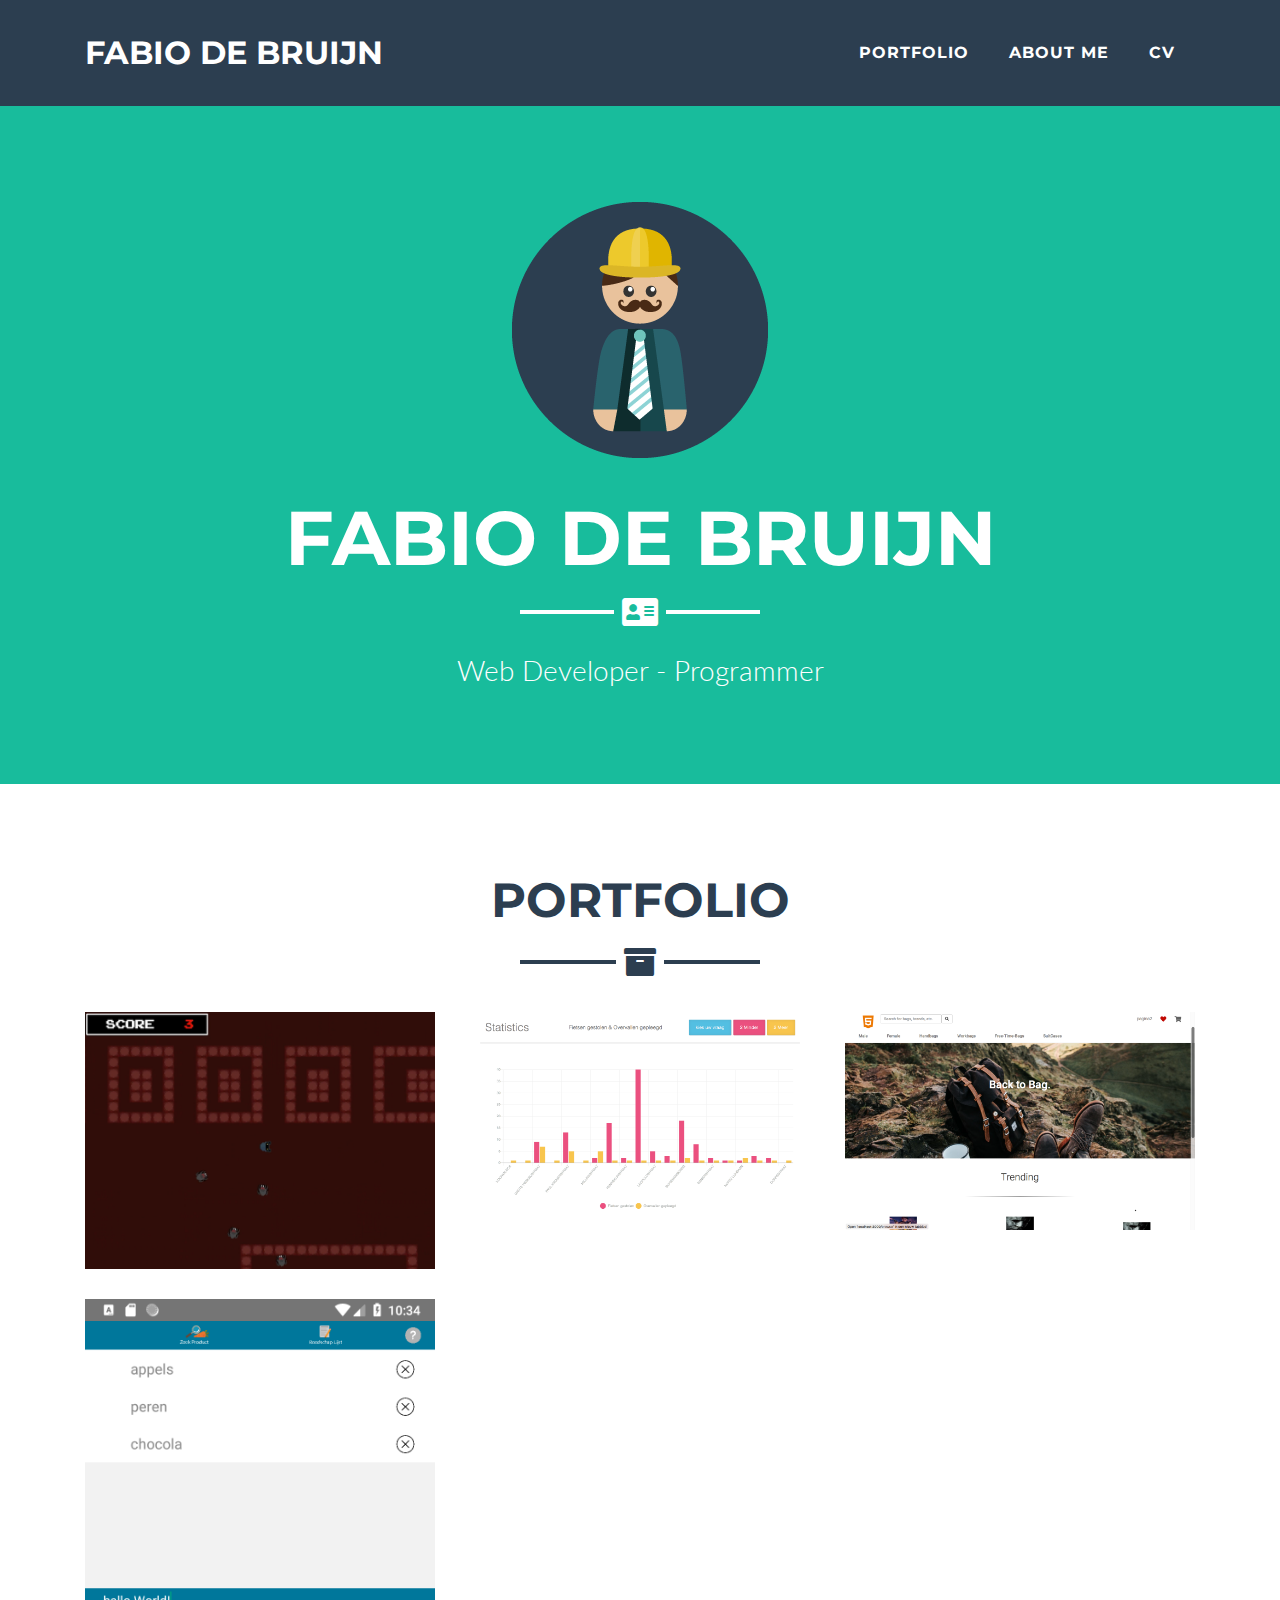
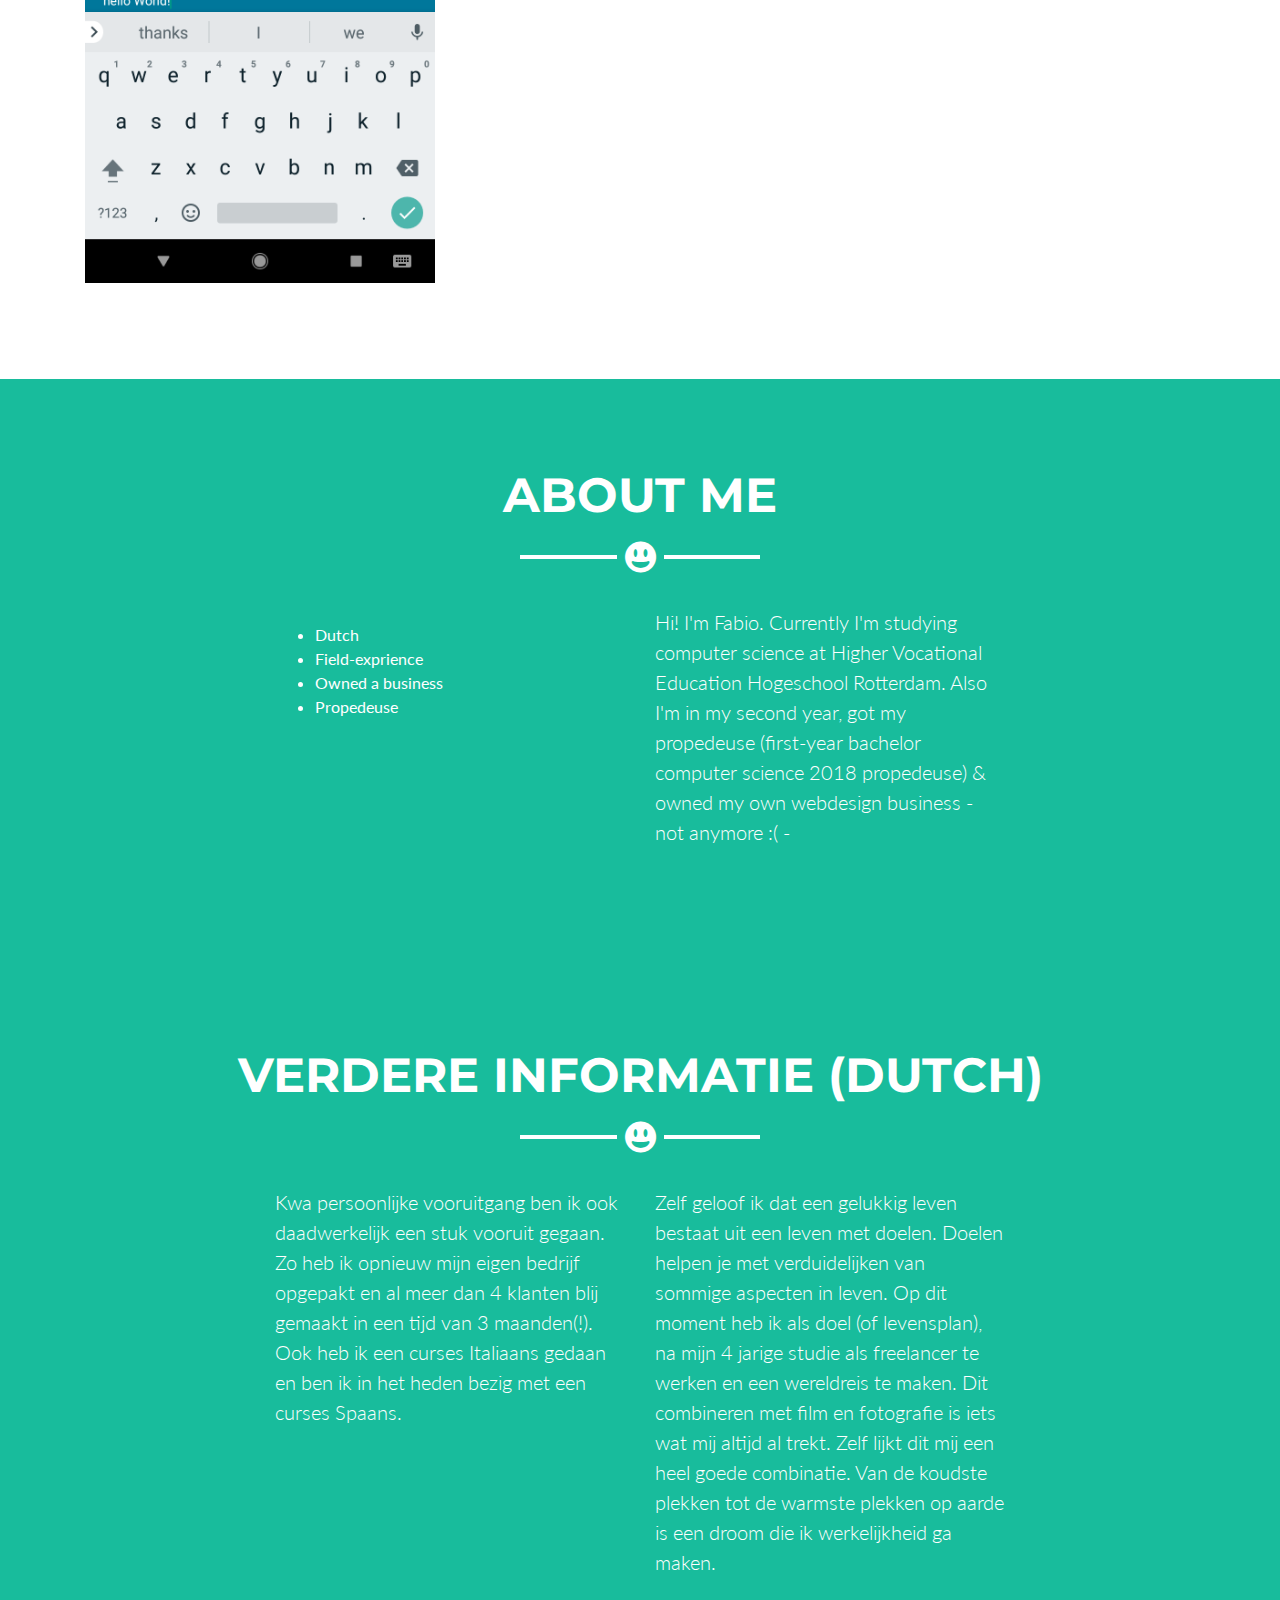
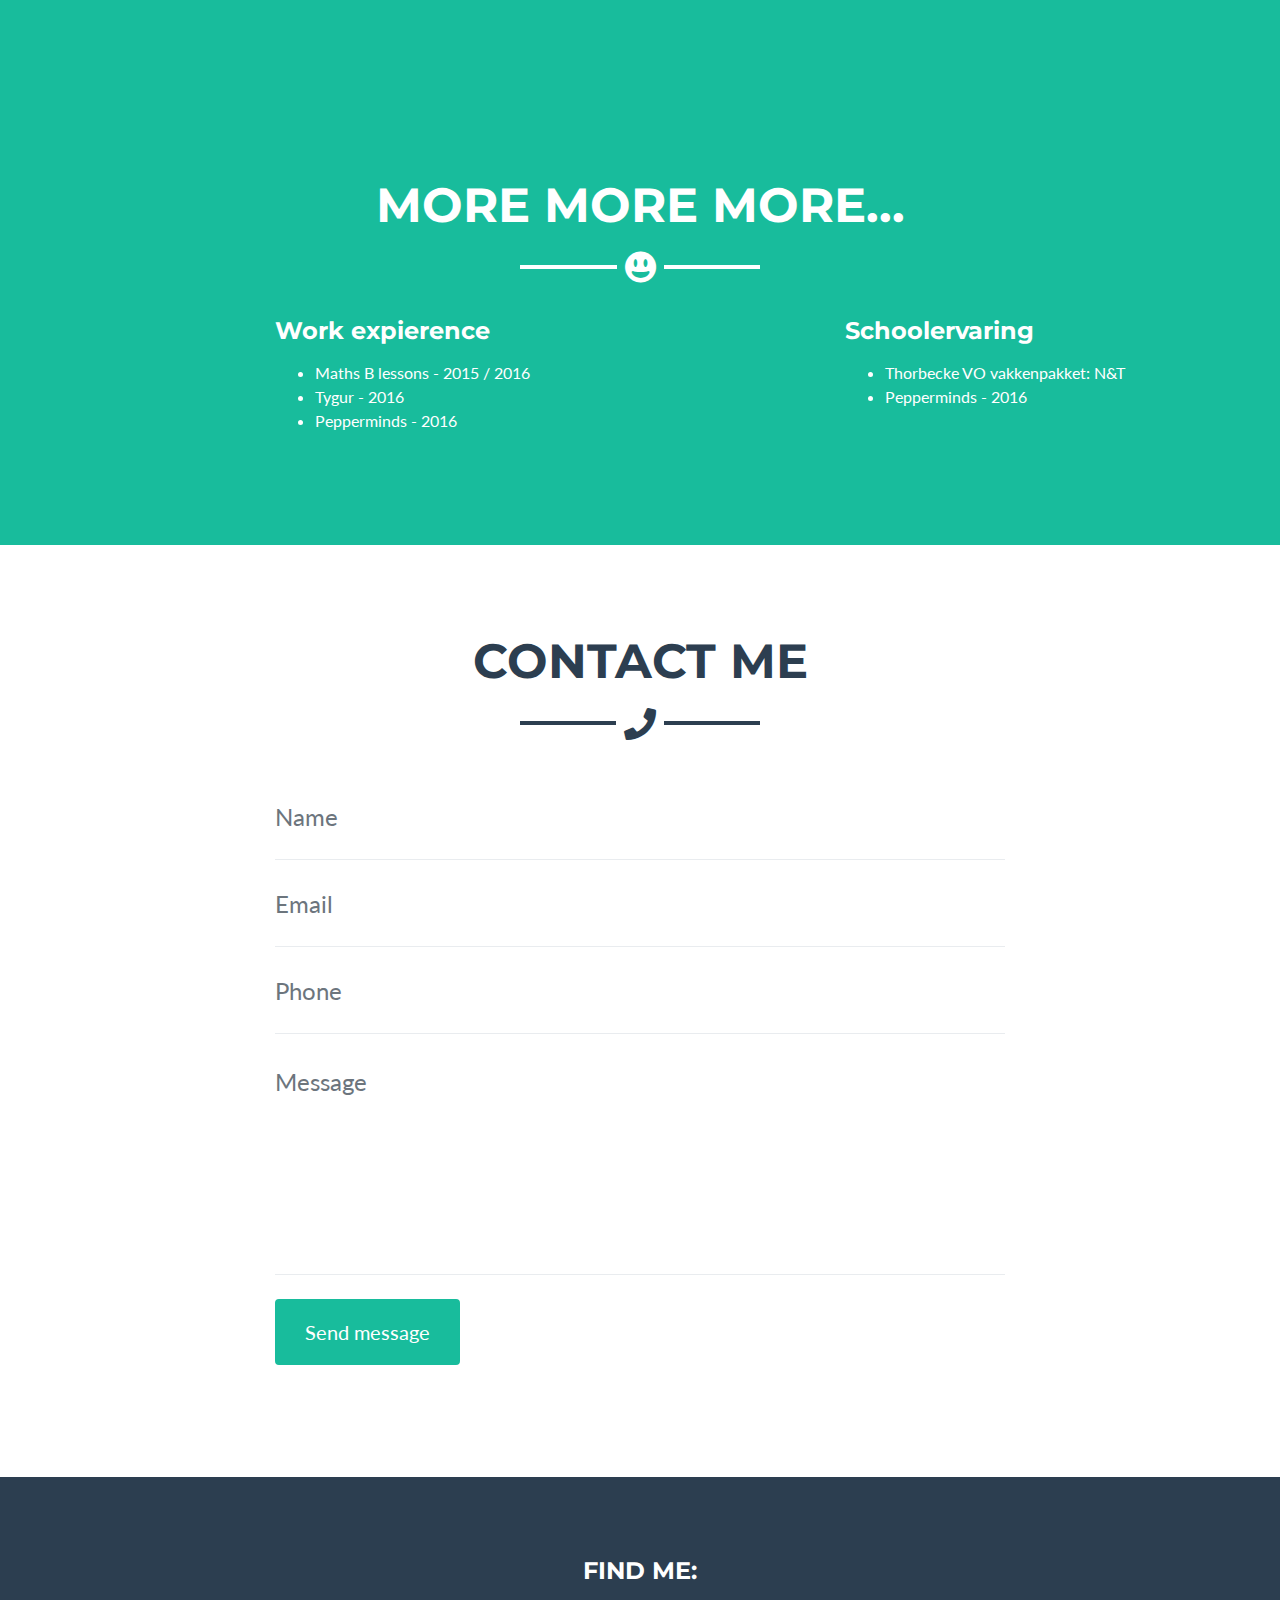
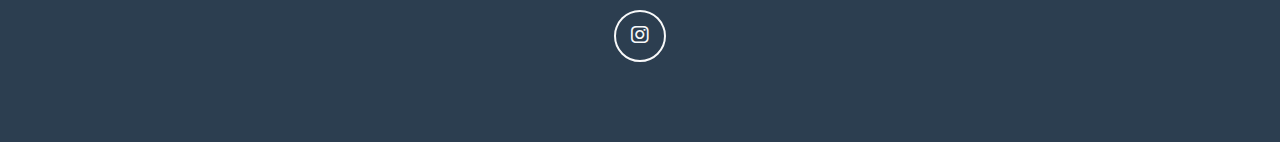
==== commit 85593464: "new" ====
--- a/index.html
+++ b/index.html
@@ -45,7 +45,7 @@
               <a class="nav-link py-3 px-0 px-lg-3 rounded js-scroll-trigger" href="#about">About me</a>
             </li>
             <li class="nav-item mx-0 mx-lg-1">
-              <a class="nav-link py-3 px-0 px-lg-3 rounded js-scroll-trigger" href="#contact">Contact</a>
+              <a class="nav-link py-3 px-0 px-lg-3 rounded js-scroll-trigger" href="CVnew.png" download="CV.png">CV</a>
             </li>
           </ul>
         </div>
@@ -129,6 +129,56 @@
           <div class="col-lg-4 mr-auto">
             <p class="lead">Hi! I'm Fabio. Currently I'm studying computer science at Higher Vocational Education Hogeschool Rotterdam. Also I'm in my second year, got my propedeuse (first-year bachelor computer science 2018 propedeuse) & owned my own webdesign business - not anymore :( -</p>
           </div>
+        </div>
+      </div>
+    </section>
+
+    <section class="bg-primary text-white mb-0" id="meer">
+      <div class="container">
+        <h2 class="text-center text-uppercase text-white">Verdere informatie (Dutch)</h2>
+        <hr class="grin-light mb-5">
+        <div class="row">
+          <div class="col-lg-4 ml-auto">
+            <p class="lead">
+Kwa persoonlijke vooruitgang ben ik ook daadwerkelijk een stuk vooruit gegaan. Zo heb ik opnieuw mijn eigen bedrijf opgepakt en al meer dan 4 klanten blij gemaakt in een tijd van 3 maanden(!). Ook heb ik een curses Italiaans gedaan en ben ik in het heden bezig met een curses Spaans.</p>
+          </div>
+          <div class="col-lg-4 mr-auto">
+            <p class="lead">
+Zelf geloof ik dat een gelukkig leven bestaat uit een leven met doelen. Doelen helpen je met verduidelijken van sommige aspecten in leven. Op dit moment heb ik als doel (of levensplan), na mijn 4 jarige studie als freelancer te werken en een wereldreis te maken. Dit combineren met film en fotografie is iets wat mij altijd al trekt. Zelf lijkt dit mij een heel goede combinatie. Van de koudste plekken tot de warmste plekken op aarde is een droom die ik werkelijkheid ga maken.
+</p>
+          </div>
+        </div>
+      </div>
+    </section>
+
+    <section class="bg-primary text-white mb-0" id="nogmaar">
+      <div class="container">
+        <h2 class="text-center text-uppercase text-white">More more more...</h2>
+        <hr class="grin-light mb-5">
+        <div class="row">
+          <div class="col-lg-4 ml-auto">
+            <h4 class="text-left  text-white">Work expierence</h4>
+
+            <p class="lead">
+              <ul>
+                <li>Maths B lessons - 2015 / 2016</li>
+                <li>Tygur - 2016</li>
+                <li>Pepperminds - 2016</li>
+              </ul>
+            </p>
+                    </div>
+                    <div class="col-lg-4 ml-auto">
+                      <h4 class="text-left  text-white">Schoolervaring</h4>
+
+                      <p class="lead">
+                        <ul>
+                          <li>
+                            Thorbecke VO vakkenpakket: N&T</li>
+                          <li​Hogeschool Rotterdam Informatica</li>
+                          <li>Pepperminds - 2016</li>
+                        </ul>
+                      </p>
+                              </div>
         </div>
       </div>
     </section>
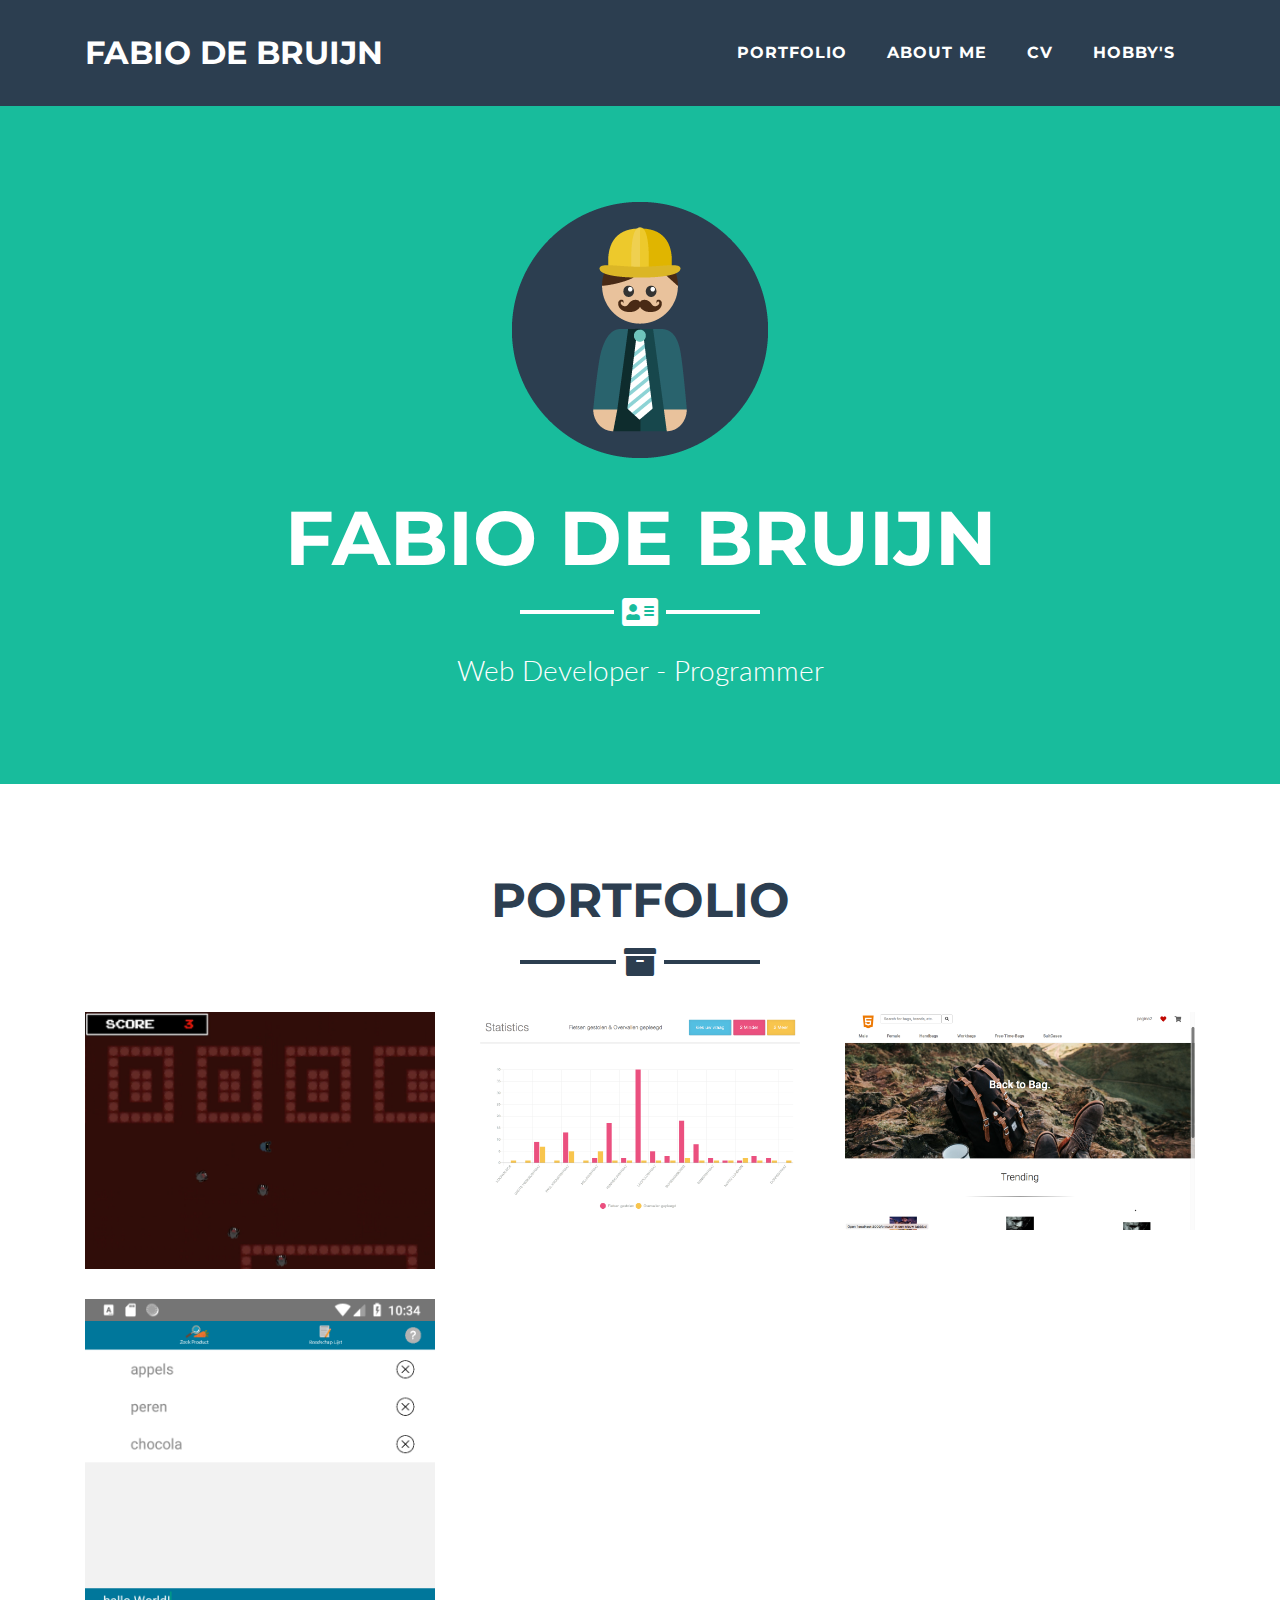
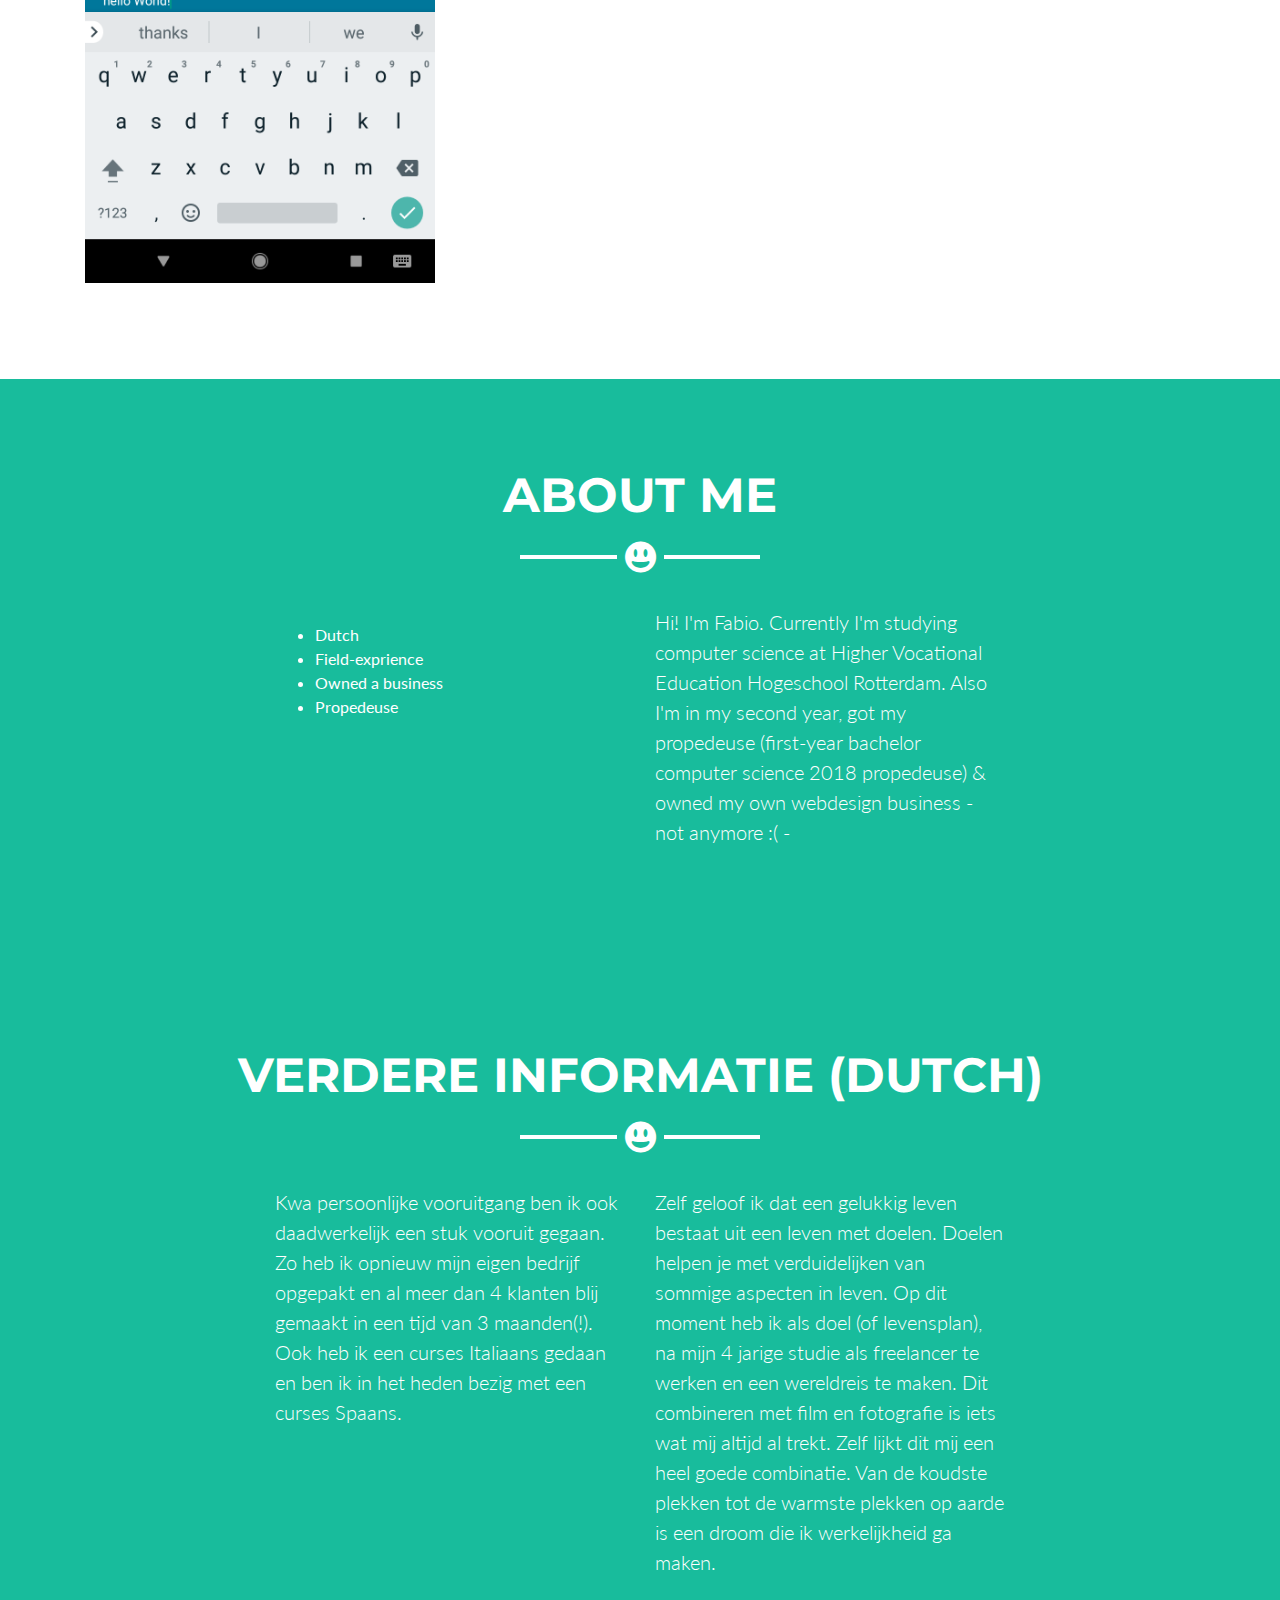
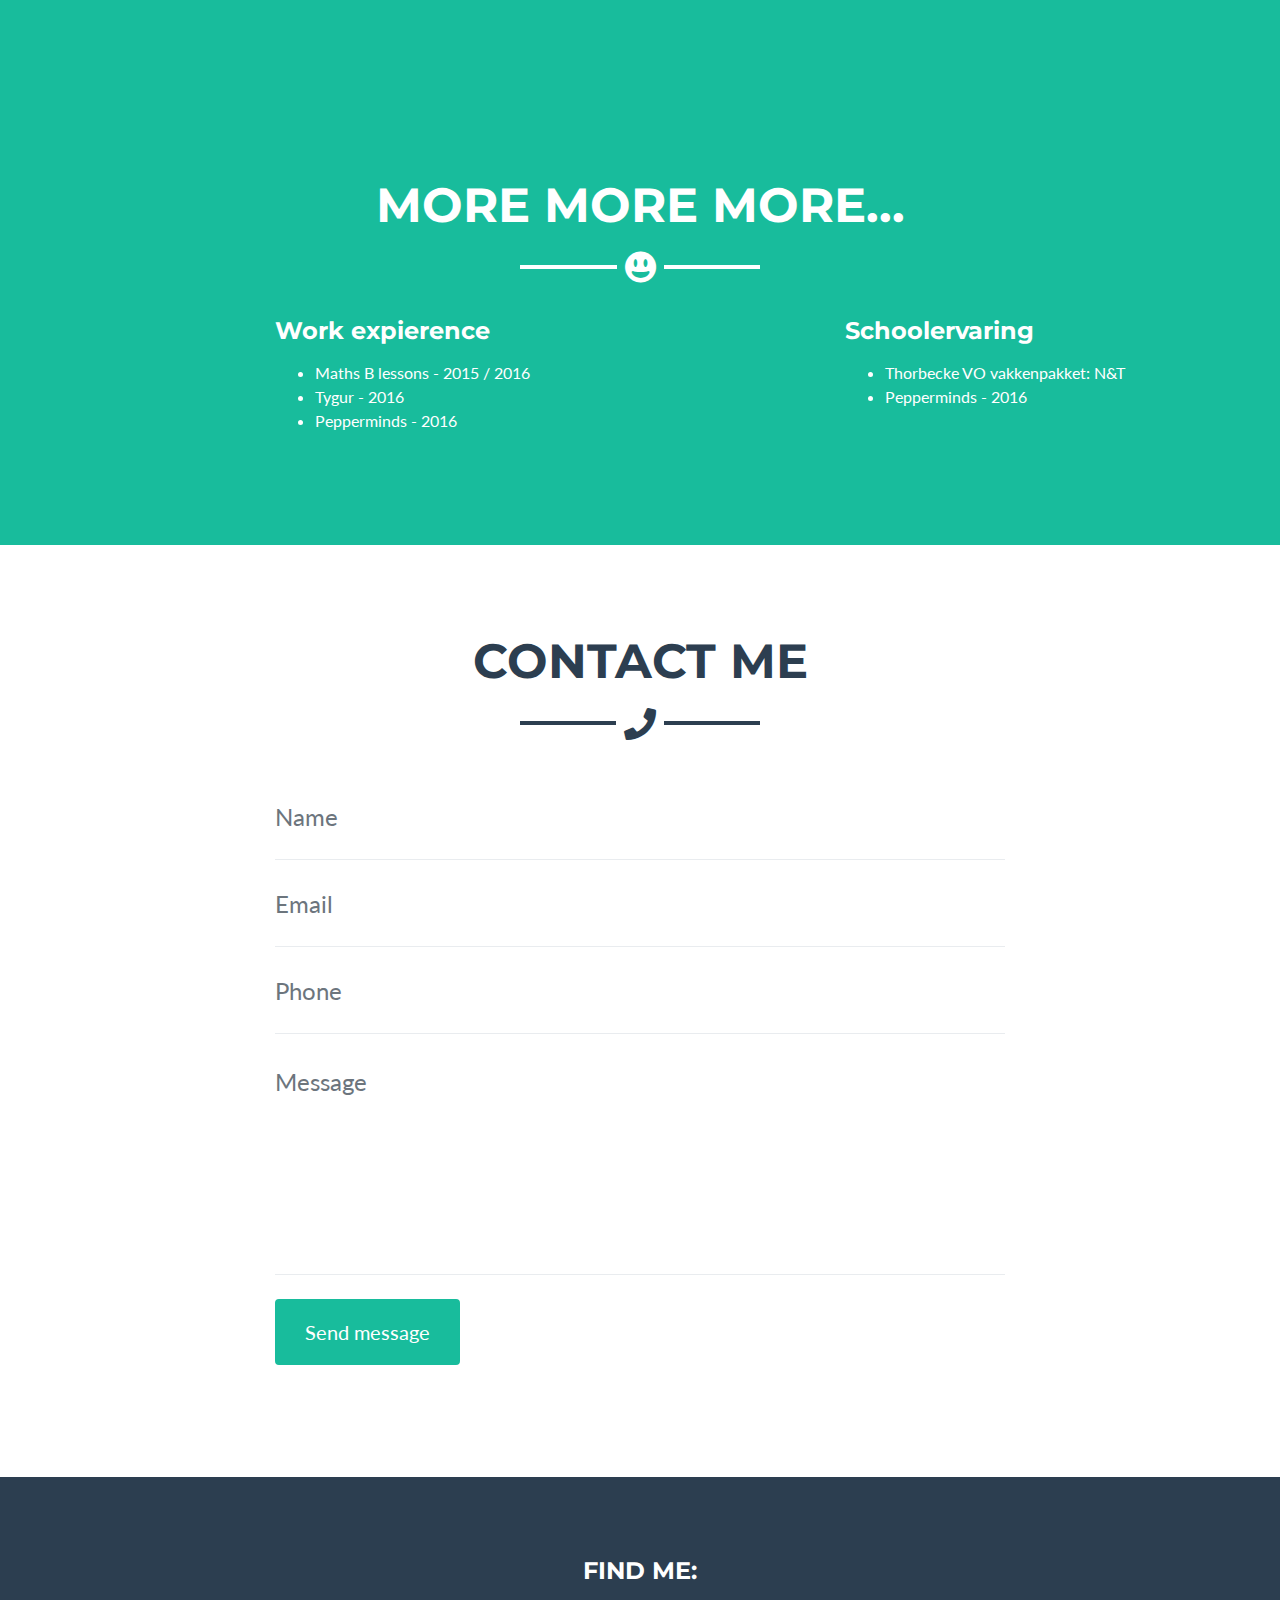
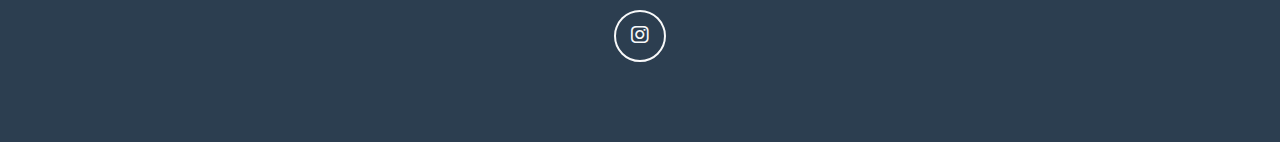
==== commit ffa7f85c: "Update index.html" ====
--- a/index.html
+++ b/index.html
@@ -47,6 +47,9 @@
             <li class="nav-item mx-0 mx-lg-1">
               <a class="nav-link py-3 px-0 px-lg-3 rounded js-scroll-trigger" href="CVnew.png" download="CV.png">CV</a>
             </li>
+            <li class="nav-item mx-0 mx-lg-1">
+              <a class="nav-link py-3 px-0 px-lg-3 rounded js-scroll-trigger" href="http://fabiospoort.weebly.com/" >Hobby's</a>
+            </li>
           </ul>
         </div>
       </div>
@@ -154,6 +157,7 @@
     <section class="bg-primary text-white mb-0" id="nogmaar">
       <div class="container">
         <h2 class="text-center text-uppercase text-white">More more more...</h2>
+
         <hr class="grin-light mb-5">
         <div class="row">
           <div class="col-lg-4 ml-auto">
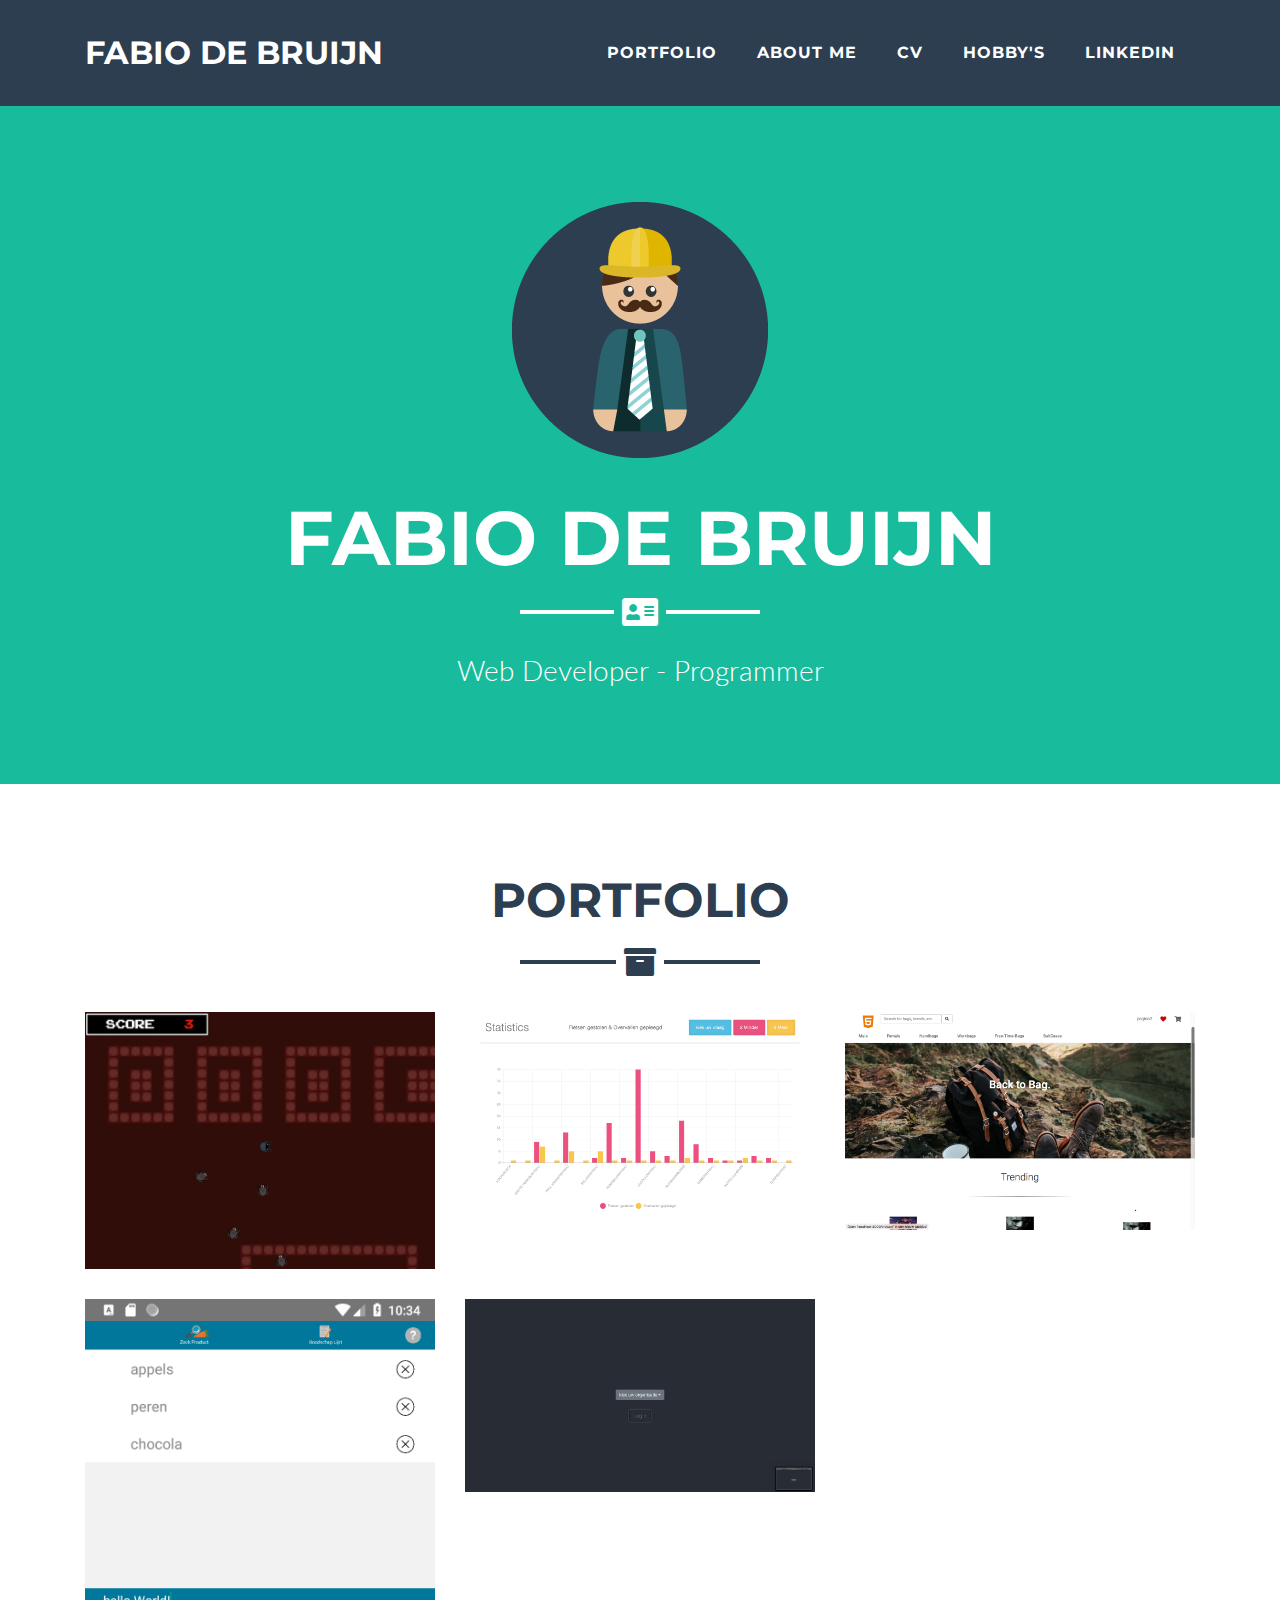
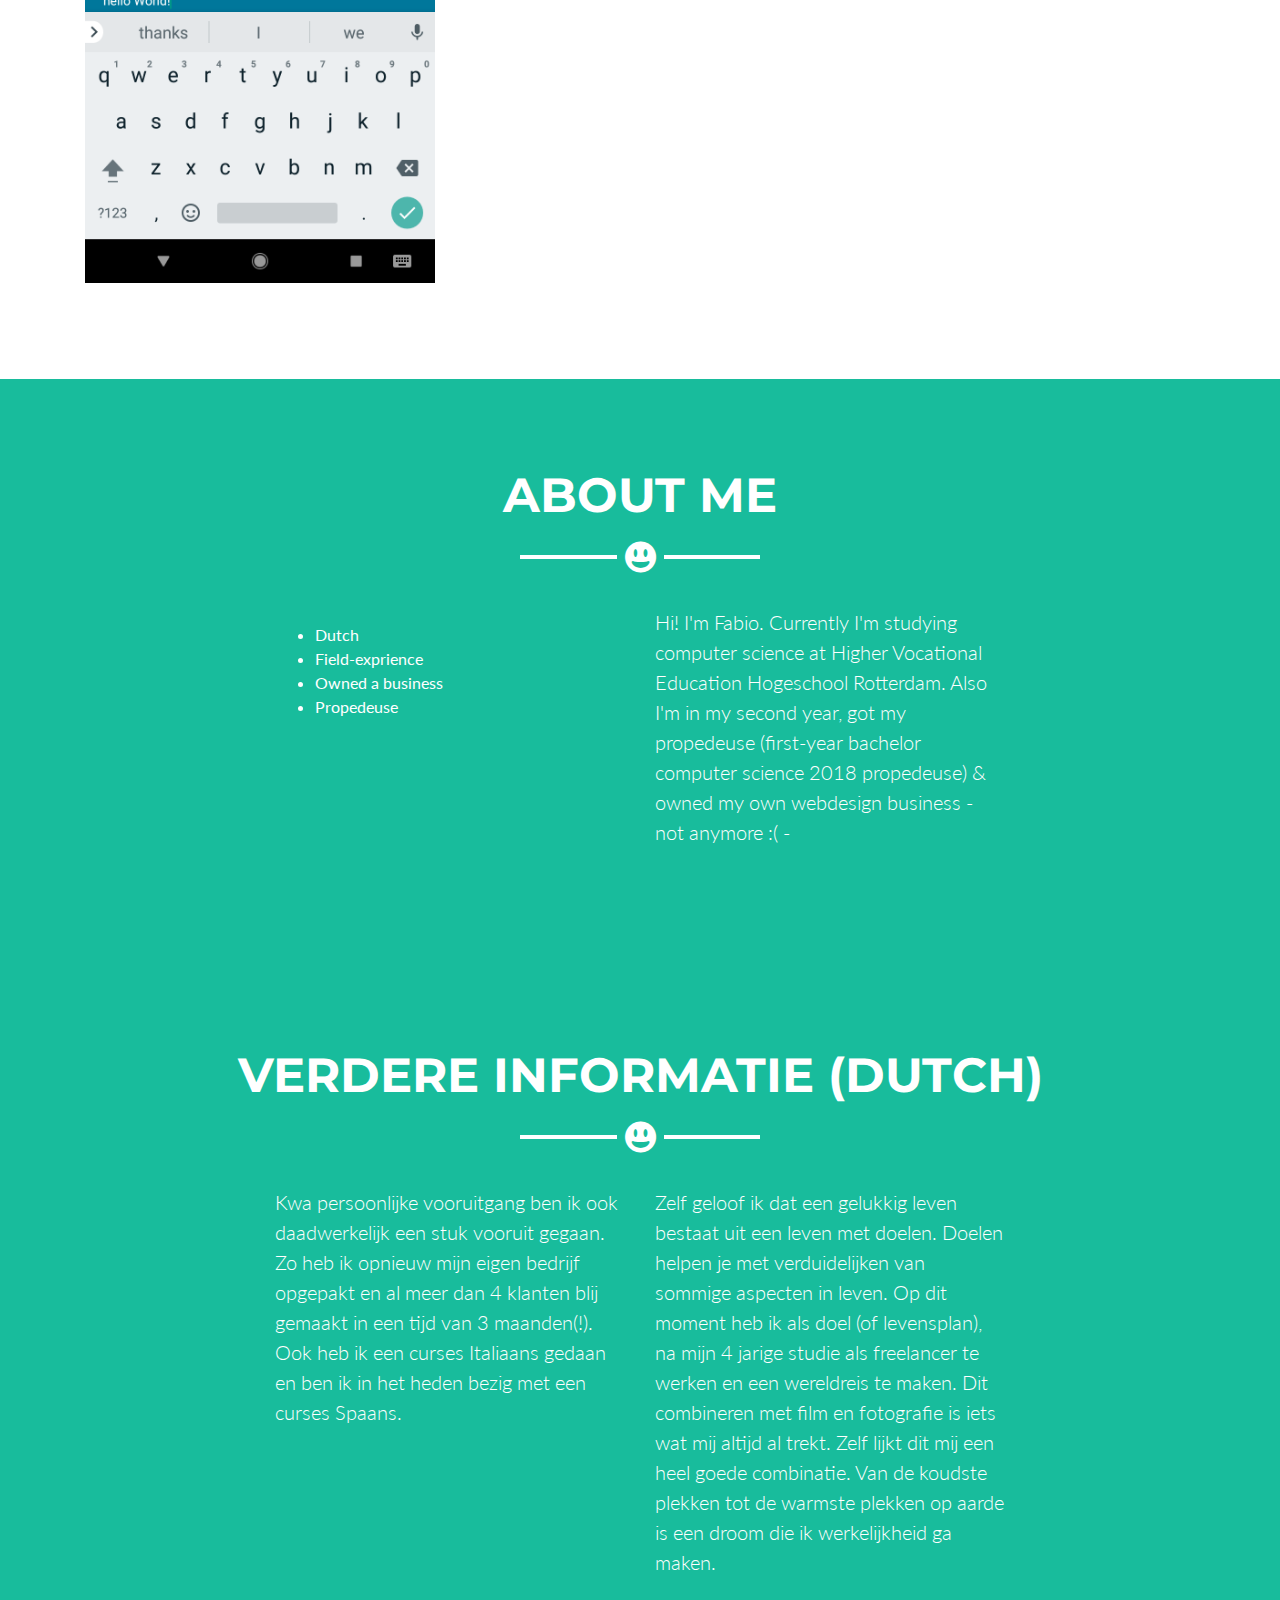
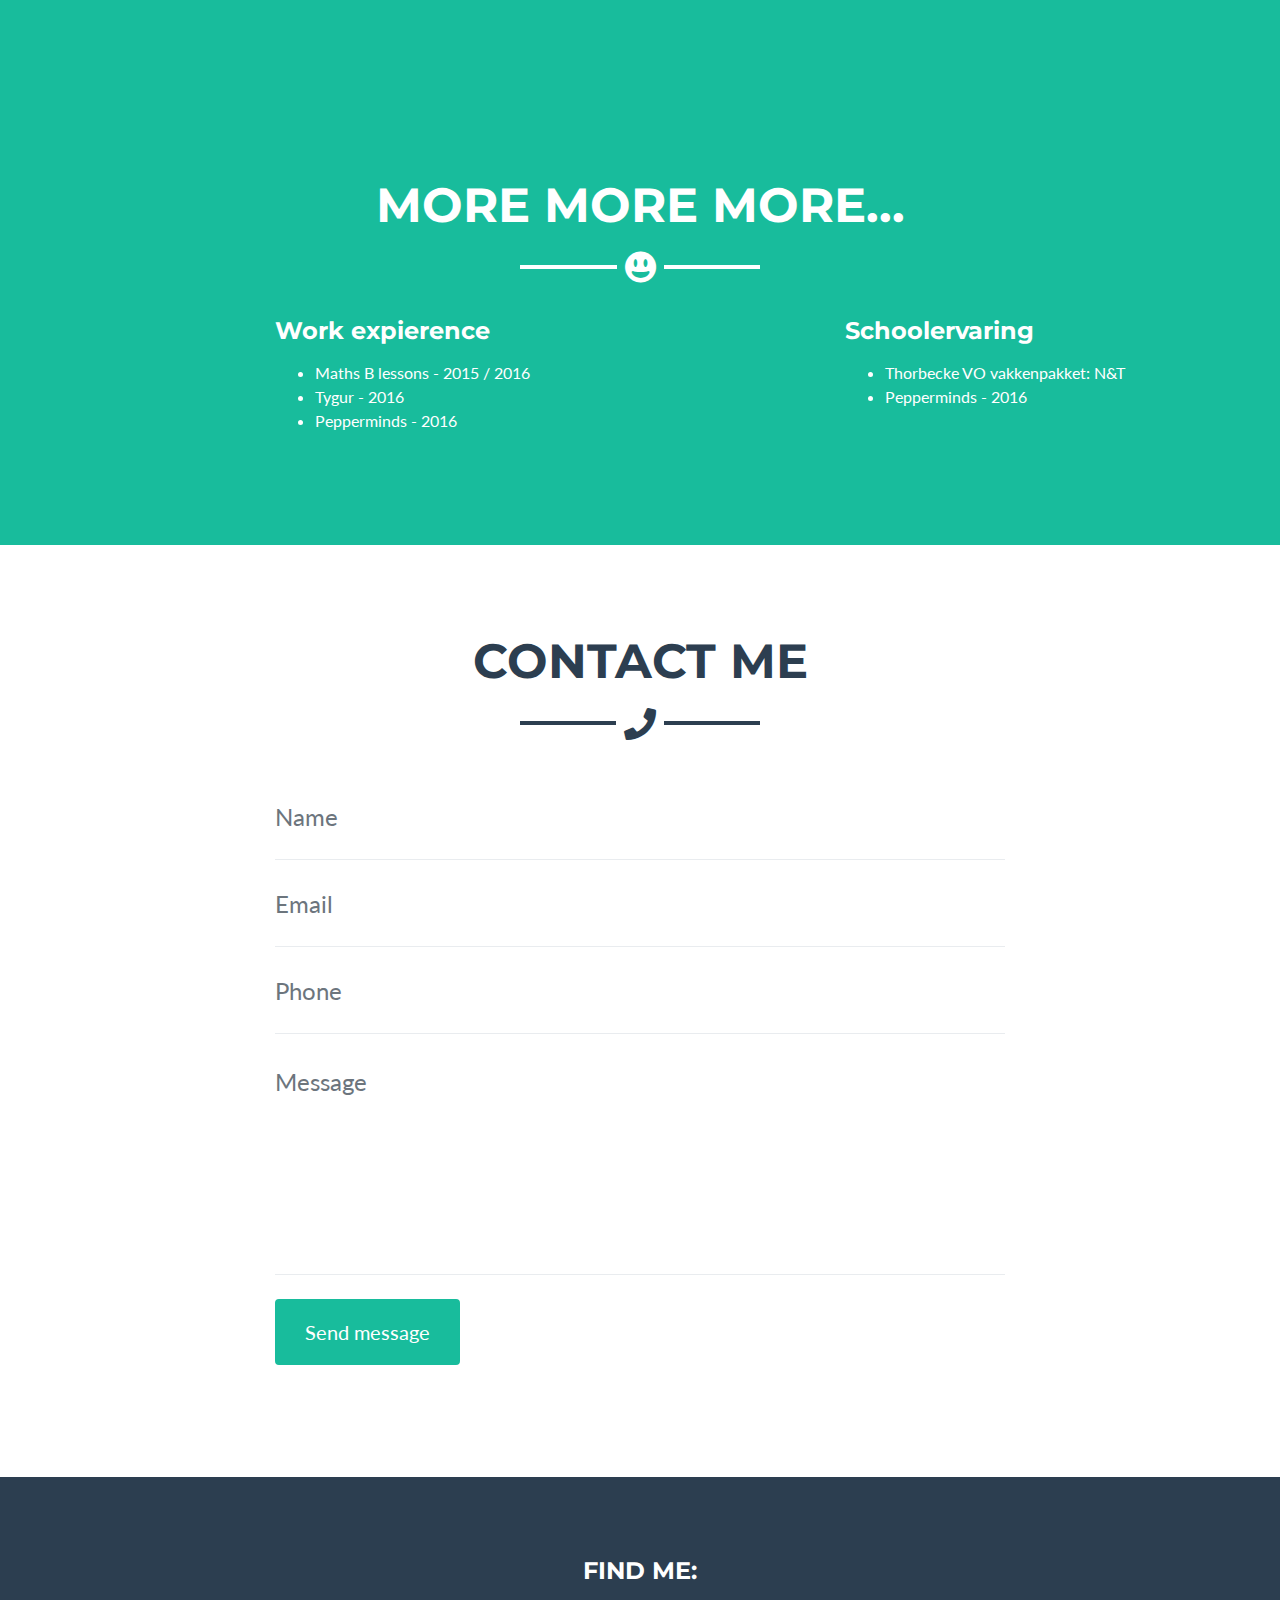
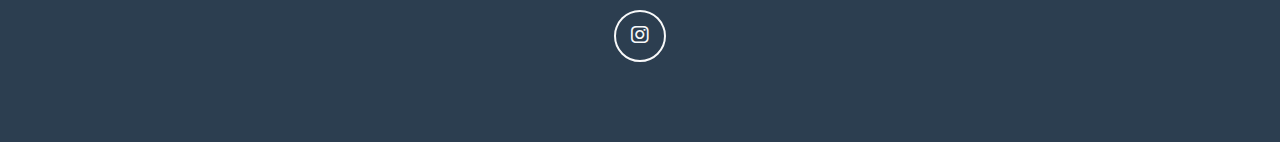
==== commit 64e5f794: "updated new projects" ====
--- a/index.html
+++ b/index.html
@@ -1,441 +1,482 @@
 <!DOCTYPE html>
 <html lang="en">
 
-  <head>
-
-    <meta charset="utf-8">
-    <meta name="viewport" content="width=device-width, initial-scale=1, shrink-to-fit=no">
-    <meta name="description" content="">
-    <meta name="author" content="">
-
-    <title>Fabio de Bruijn</title>
-
-    <!-- Bootstrap core CSS -->
-    <link href="vendor/bootstrap/css/bootstrap.min.css" rel="stylesheet">
-
-    <!-- Custom fonts for this template -->
-    <link href="vendor/fontawesome-free/css/all.min.css" rel="stylesheet" type="text/css">
-    <link href="https://fonts.googleapis.com/css?family=Montserrat:400,700" rel="stylesheet" type="text/css">
-    <link href="https://fonts.googleapis.com/css?family=Lato:400,700,400italic,700italic" rel="stylesheet" type="text/css">
-
-    <!-- Plugin CSS -->
-    <link href="vendor/magnific-popup/magnific-popup.css" rel="stylesheet" type="text/css">
-
-    <!-- Custom styles for this template -->
-    <link href="css/freelancer.css" rel="stylesheet">
-
-  </head>
-
-  <body id="page-top">
-
-    <!-- Navigation -->
-    <nav class="navbar navbar-expand-lg bg-secondary fixed-top text-uppercase" id="mainNav">
-      <div class="container">
-        <a class="navbar-brand js-scroll-trigger" href="#page-top">Fabio de Bruijn</a>
-        <button class="navbar-toggler navbar-toggler-right text-uppercase bg-primary text-white rounded" type="button" data-toggle="collapse" data-target="#navbarResponsive" aria-controls="navbarResponsive" aria-expanded="false" aria-label="Toggle navigation">
-
-          <i class="fas fa-bars"></i>
-        </button>
-        <div class="collapse navbar-collapse" id="navbarResponsive">
-          <ul class="navbar-nav ml-auto">
-            <li class="nav-item mx-0 mx-lg-1">
-              <a class="nav-link py-3 px-0 px-lg-3 rounded js-scroll-trigger" href="#portfolio">Portfolio</a>
-            </li>
-            <li class="nav-item mx-0 mx-lg-1">
-              <a class="nav-link py-3 px-0 px-lg-3 rounded js-scroll-trigger" href="#about">About me</a>
-            </li>
-            <li class="nav-item mx-0 mx-lg-1">
-              <a class="nav-link py-3 px-0 px-lg-3 rounded js-scroll-trigger" href="CVnew.png" download="CV.png">CV</a>
-            </li>
-            <li class="nav-item mx-0 mx-lg-1">
-              <a class="nav-link py-3 px-0 px-lg-3 rounded js-scroll-trigger" href="http://fabiospoort.weebly.com/" >Hobby's</a>
-            </li>
-          </ul>
-        </div>
-      </div>
-    </nav>
-
-    <!-- Header -->
-    <header class="masthead bg-primary text-white text-center">
-      <div class="container">
-        <img class="img-fluid mb-5 d-block mx-auto" src="img/profile.png" alt="">
-        <h1 class="text-uppercase mb-0">Fabio de Bruijn</h1>
-        <hr class="address-light">
-        <h2 class="font-weight-light mb-0">Web Developer - Programmer </h2>
-      </div>
-    </header>
-
-    <!-- Portfolio Grid Section -->
-    <section class="portfolio" id="portfolio">
-      <div class="container">
-        <h2 class="text-center text-uppercase text-secondary mb-0">Portfolio</h2>
-        <hr class="portfolio-dark mb-5">
-        <div class="row">
-          <div class="col-md-6 col-lg-4">
-            <a class="portfolio-item d-block mx-auto" href="#portfolio-modal-1">
-              <div class="portfolio-item-caption d-flex position-absolute h-100 w-100">
-                <div class="portfolio-item-caption-content my-auto w-100 text-center text-white">
-                  <i class="fas fa-plus fa-3x"></i>
-                </div>
-              </div>
-              <img class="img-fluid" src="img/portfolio/pygame.png" alt="">
-            </a>
-          </div>
-          <div class="col-md-6 col-lg-4">
-            <a class="portfolio-item d-block mx-auto" href="#portfolio-modal-2">
-              <div class="portfolio-item-caption d-flex position-absolute h-100 w-100">
-                <div class="portfolio-item-caption-content my-auto w-100 text-center text-white">
-                  <i class="fas fa-plus fa-3x"></i>
-                </div>
-              </div>
-              <img class="img-fluid" src="img/portfolio/pic2.png" alt="">
-            </a>
-          </div>
-          <div class="col-md-6 col-lg-4">
-            <a class="portfolio-item d-block mx-auto" href="#portfolio-modal-3">
-              <div class="portfolio-item-caption d-flex position-absolute h-100 w-100">
-                <div class="portfolio-item-caption-content my-auto w-100 text-center text-white">
-                  <i class="fas fa-plus fa-3x"></i>
-                </div>
-              </div>
-              <img class="img-fluid" src="img/portfolio/pic4.png" alt="">
-            </a>
-          </div>
-          <div class="col-md-6 col-lg-4">
-            <a class="portfolio-item d-block mx-auto" href="#portfolio-modal-4">
-              <div class="portfolio-item-caption d-flex position-absolute h-100 w-100">
-                <div class="portfolio-item-caption-content my-auto w-100 text-center text-white">
-                  <i class="fas fa-plus fa-3x"></i>
-                </div>
-              </div>
-              <img class="img-fluid" src="img/portfolio/pic3.png" alt="">
-            </a>
-          </div>
-    </section>
-
-    <!-- About Section -->
-    <section class="bg-primary text-white mb-0" id="about">
-      <div class="container">
-        <h2 class="text-center text-uppercase text-white">About me</h2>
-        <hr class="grin-light mb-5">
-        <div class="row">
-          <div class="col-lg-4 ml-auto">
-            <p class="lead">
-              <ul>
-                <li>Dutch</li>
-                <li>Field-exprience</li>
-                <li>Owned a business</li>
-                <li>Propedeuse</li>
-              </ul>
-            </p>
-          </div>
-          <div class="col-lg-4 mr-auto">
-            <p class="lead">Hi! I'm Fabio. Currently I'm studying computer science at Higher Vocational Education Hogeschool Rotterdam. Also I'm in my second year, got my propedeuse (first-year bachelor computer science 2018 propedeuse) & owned my own webdesign business - not anymore :( -</p>
-          </div>
-        </div>
-      </div>
-    </section>
-
-    <section class="bg-primary text-white mb-0" id="meer">
-      <div class="container">
-        <h2 class="text-center text-uppercase text-white">Verdere informatie (Dutch)</h2>
-        <hr class="grin-light mb-5">
-        <div class="row">
-          <div class="col-lg-4 ml-auto">
-            <p class="lead">
-Kwa persoonlijke vooruitgang ben ik ook daadwerkelijk een stuk vooruit gegaan. Zo heb ik opnieuw mijn eigen bedrijf opgepakt en al meer dan 4 klanten blij gemaakt in een tijd van 3 maanden(!). Ook heb ik een curses Italiaans gedaan en ben ik in het heden bezig met een curses Spaans.</p>
-          </div>
-          <div class="col-lg-4 mr-auto">
-            <p class="lead">
-Zelf geloof ik dat een gelukkig leven bestaat uit een leven met doelen. Doelen helpen je met verduidelijken van sommige aspecten in leven. Op dit moment heb ik als doel (of levensplan), na mijn 4 jarige studie als freelancer te werken en een wereldreis te maken. Dit combineren met film en fotografie is iets wat mij altijd al trekt. Zelf lijkt dit mij een heel goede combinatie. Van de koudste plekken tot de warmste plekken op aarde is een droom die ik werkelijkheid ga maken.
-</p>
-          </div>
-        </div>
-      </div>
-    </section>
-
-    <section class="bg-primary text-white mb-0" id="nogmaar">
-      <div class="container">
-        <h2 class="text-center text-uppercase text-white">More more more...</h2>
-
-        <hr class="grin-light mb-5">
-        <div class="row">
-          <div class="col-lg-4 ml-auto">
-            <h4 class="text-left  text-white">Work expierence</h4>
-
-            <p class="lead">
-              <ul>
-                <li>Maths B lessons - 2015 / 2016</li>
-                <li>Tygur - 2016</li>
-                <li>Pepperminds - 2016</li>
-              </ul>
-            </p>
-                    </div>
-                    <div class="col-lg-4 ml-auto">
-                      <h4 class="text-left  text-white">Schoolervaring</h4>
-
-                      <p class="lead">
-                        <ul>
-                          <li>
-                            Thorbecke VO vakkenpakket: N&T</li>
-                          <li​Hogeschool Rotterdam Informatica</li>
-                          <li>Pepperminds - 2016</li>
-                        </ul>
-                      </p>
-                              </div>
-        </div>
-      </div>
-    </section>
-
-    <!-- Contact Section -->
-    <section id="contact">
-      <div class="container">
-        <h2 class="text-center text-uppercase text-secondary mb-0">Contact Me</h2>
-        <hr class="contact-dark mb-5">
-        <div class="row">
-          <div class="col-lg-8 mx-auto">
-            <!-- To configure the contact form email address, go to mail/contact_me.php and update the email address in the PHP file on line 19. -->
-            <!-- The form should work on most web servers, but if the form is not working you may need to configure your web server differently. -->
-            <form name="sentMessage" id="contactForm" action="https://docs.google.com/forms/d/e/1FAIpQLSevP5z-v_nuMygWrNSLUiAoL89SuovJLOcmizHn8ZeKRZwKVQ/formResponse?" target="hidden_iframe" onsubmit="submitted=true;">
-              <div class="control-group">
-                <div class="form-group floating-label-form-group controls mb-0 pb-2">
-                  <label>Name</label>
-                  <input class="form-control" id="entry.1389085399" name="entry.1389085399" type="text" placeholder="Name" required="required" data-validation-required-message="Please enter your name.">
-                  <p class="help-block text-danger"></p>
-                </div>
-              </div>
-              <div class="control-group">
-                <div class="form-group floating-label-form-group controls mb-0 pb-2">
-                  <label>Email</label>
-                  <input class="form-control" id="entry.1478818300" name="entry.1478818300" type="email" placeholder="Email" required="required" data-validation-required-message="Please enter your email.">
-                  <p class="help-block text-danger"></p>
-                </div>
-              </div>
-              <div class="control-group">
-                <div class="form-group floating-label-form-group controls mb-0 pb-2">
-                  <label>Phone</label>
-                  <input class="form-control" id="entry.440428503" name="entry.440428503" type="tel" placeholder="Phone" required="required" data-validation-required-message="Please enter your phone number.">
-                  <p class="help-block text-danger"></p>
-                </div>
-              </div>
-              <div class="control-group">
-                <div class="form-group floating-label-form-group controls mb-0 pb-2">
-                  <label>Message</label>
-                  <textarea class="form-control" id="entry.52979418" name="entry.52979418" rows="5" placeholder="Message" required="required" data-validation-required-message="Please enter your message."></textarea>
-                  <p class="help-block text-danger"></p>
-                </div>
-              </div>
-              <br>
-              <div id="success"></div>
-              <div class="form-group">
-                <button type="submit" class="btn btn-primary btn-xl" id="sendMessageButton">Send message</button>
-              </div>
-            </form>
-            <iframe name="hidden_iframe" id="hidden_iframe" style="display:none;" onload="if(submitted) {}"></iframe>
-
-          </div>
-        </div>
-      </div>
-    </section>
-
-    <!-- Footer -->
-    <footer class="footer text-center">
-      <div class="container">
-        <div class="row">
-          <!-- <div class="col-md-4 mb-5 mb-lg-0">
+<head>
+
+  <meta charset="utf-8">
+  <meta name="viewport" content="width=device-width, initial-scale=1, shrink-to-fit=no">
+  <meta name="description" content="">
+  <meta name="author" content="">
+
+  <title>Fabio de Bruijn</title>
+
+  <!-- Bootstrap core CSS -->
+  <link href="vendor/bootstrap/css/bootstrap.min.css" rel="stylesheet">
+
+  <!-- Custom fonts for this template -->
+  <link href="vendor/fontawesome-free/css/all.min.css" rel="stylesheet" type="text/css">
+  <link href="https://fonts.googleapis.com/css?family=Montserrat:400,700" rel="stylesheet" type="text/css">
+  <link href="https://fonts.googleapis.com/css?family=Lato:400,700,400italic,700italic" rel="stylesheet"
+    type="text/css">
+
+  <!-- Plugin CSS -->
+  <link href="vendor/magnific-popup/magnific-popup.css" rel="stylesheet" type="text/css">
+
+  <!-- Custom styles for this template -->
+  <link href="css/freelancer.css" rel="stylesheet">
+
+</head>
+
+<body id="page-top">
+
+  <!-- Navigation -->
+  <nav class="navbar navbar-expand-lg bg-secondary fixed-top text-uppercase" id="mainNav">
+    <div class="container">
+      <a class="navbar-brand js-scroll-trigger" href="#page-top">Fabio de Bruijn</a>
+      <button class="navbar-toggler navbar-toggler-right text-uppercase bg-primary text-white rounded" type="button"
+        data-toggle="collapse" data-target="#navbarResponsive" aria-controls="navbarResponsive" aria-expanded="false"
+        aria-label="Toggle navigation">
+
+        <i class="fas fa-bars"></i>
+      </button>
+      <div class="collapse navbar-collapse" id="navbarResponsive">
+        <ul class="navbar-nav ml-auto">
+          <li class="nav-item mx-0 mx-lg-1">
+            <a class="nav-link py-3 px-0 px-lg-3 rounded js-scroll-trigger" href="#portfolio">Portfolio</a>
+          </li>
+          <li class="nav-item mx-0 mx-lg-1">
+            <a class="nav-link py-3 px-0 px-lg-3 rounded js-scroll-trigger" href="#about">About me</a>
+          </li>
+          <li class="nav-item mx-0 mx-lg-1">
+            <a class="nav-link py-3 px-0 px-lg-3 rounded js-scroll-trigger" href="CVnew.png" download="CV.png">CV</a>
+          </li>
+          <li class="nav-item mx-0 mx-lg-1">
+            <a class="nav-link py-3 px-0 px-lg-3 rounded js-scroll-trigger"
+              href="http://fabiospoort.weebly.com/">Hobby's</a>
+          </li>
+          <li class="nav-item mx-0 mx-lg-1">
+            <a class="nav-link py-3 px-0 px-lg-3 rounded js-scroll-trigger"
+              href="https://www.linkedin.com/in/fabio-de-bruijn-4b085117b">LinkedIn</a>
+          </li>
+        </ul>
+      </div>
+    </div>
+  </nav>
+
+  <!-- Header -->
+  <header class="masthead bg-primary text-white text-center">
+    <div class="container">
+      <img class="img-fluid mb-5 d-block mx-auto" src="img/profile.png" alt="">
+      <h1 class="text-uppercase mb-0">Fabio de Bruijn</h1>
+      <hr class="address-light">
+      <h2 class="font-weight-light mb-0">Web Developer - Programmer </h2>
+    </div>
+  </header>
+
+  <!-- Portfolio Grid Section -->
+  <section class="portfolio" id="portfolio">
+    <div class="container">
+      <h2 class="text-center text-uppercase text-secondary mb-0">Portfolio</h2>
+      <hr class="portfolio-dark mb-5">
+      <div class="row">
+        <div class="col-md-6 col-lg-4">
+          <a class="portfolio-item d-block mx-auto" href="#portfolio-modal-1">
+            <div class="portfolio-item-caption d-flex position-absolute h-100 w-100">
+              <div class="portfolio-item-caption-content my-auto w-100 text-center text-white">
+                <i class="fas fa-plus fa-3x"></i>
+              </div>
+            </div>
+            <img class="img-fluid" src="img/portfolio/pygame.png" alt="">
+          </a>
+        </div>
+        <div class="col-md-6 col-lg-4">
+          <a class="portfolio-item d-block mx-auto" href="#portfolio-modal-2">
+            <div class="portfolio-item-caption d-flex position-absolute h-100 w-100">
+              <div class="portfolio-item-caption-content my-auto w-100 text-center text-white">
+                <i class="fas fa-plus fa-3x"></i>
+              </div>
+            </div>
+            <img class="img-fluid" src="img/portfolio/pic2.png" alt="">
+          </a>
+        </div>
+        <div class="col-md-6 col-lg-4">
+          <a class="portfolio-item d-block mx-auto" href="#portfolio-modal-3">
+            <div class="portfolio-item-caption d-flex position-absolute h-100 w-100">
+              <div class="portfolio-item-caption-content my-auto w-100 text-center text-white">
+                <i class="fas fa-plus fa-3x"></i>
+              </div>
+            </div>
+            <img class="img-fluid" src="img/portfolio/pic4.png" alt="">
+          </a>
+        </div>
+        <div class="col-md-6 col-lg-4">
+          <a class="portfolio-item d-block mx-auto" href="#portfolio-modal-4">
+            <div class="portfolio-item-caption d-flex position-absolute h-100 w-100">
+              <div class="portfolio-item-caption-content my-auto w-100 text-center text-white">
+                <i class="fas fa-plus fa-3x"></i>
+              </div>
+            </div>
+            <img class="img-fluid" src="img/portfolio/pic3.png" alt="">
+          </a>
+        </div>
+        <div class="col-md-6 col-lg-4">
+          <a class="portfolio-item d-block mx-auto" href="#portfolio-modal-5">
+            <div class="portfolio-item-caption d-flex position-absolute h-100 w-100">
+              <div class="portfolio-item-caption-content my-auto w-100 text-center text-white">
+                <i class="fas fa-plus fa-3x"></i>
+              </div>
+            </div>
+            <img class="img-fluid" src="images/pic5.png" alt="">
+          </a>
+        </div>
+  </section>
+
+  <!-- About Section -->
+  <section class="bg-primary text-white mb-0" id="about">
+    <div class="container">
+      <h2 class="text-center text-uppercase text-white">About me</h2>
+      <hr class="grin-light mb-5">
+      <div class="row">
+        <div class="col-lg-4 ml-auto">
+          <p class="lead">
+            <ul>
+              <li>Dutch</li>
+              <li>Field-exprience</li>
+              <li>Owned a business</li>
+              <li>Propedeuse</li>
+            </ul>
+          </p>
+        </div>
+        <div class="col-lg-4 mr-auto">
+          <p class="lead">Hi! I'm Fabio. Currently I'm studying computer science at Higher Vocational Education
+            Hogeschool Rotterdam. Also I'm in my second year, got my propedeuse (first-year bachelor computer science
+            2018 propedeuse) & owned my own webdesign business - not anymore :( -</p>
+        </div>
+      </div>
+    </div>
+  </section>
+
+  <section class="bg-primary text-white mb-0" id="meer">
+    <div class="container">
+      <h2 class="text-center text-uppercase text-white">Verdere informatie (Dutch)</h2>
+      <hr class="grin-light mb-5">
+      <div class="row">
+        <div class="col-lg-4 ml-auto">
+          <p class="lead">
+            Kwa persoonlijke vooruitgang ben ik ook daadwerkelijk een stuk vooruit gegaan. Zo heb ik opnieuw mijn eigen
+            bedrijf opgepakt en al meer dan 4 klanten blij gemaakt in een tijd van 3 maanden(!). Ook heb ik een curses
+            Italiaans gedaan en ben ik in het heden bezig met een curses Spaans.</p>
+        </div>
+        <div class="col-lg-4 mr-auto">
+          <p class="lead">
+            Zelf geloof ik dat een gelukkig leven bestaat uit een leven met doelen. Doelen helpen je met verduidelijken
+            van sommige aspecten in leven. Op dit moment heb ik als doel (of levensplan), na mijn 4 jarige studie als
+            freelancer te werken en een wereldreis te maken. Dit combineren met film en fotografie is iets wat mij
+            altijd al trekt. Zelf lijkt dit mij een heel goede combinatie. Van de koudste plekken tot de warmste plekken
+            op aarde is een droom die ik werkelijkheid ga maken.
+          </p>
+        </div>
+      </div>
+    </div>
+  </section>
+
+  <section class="bg-primary text-white mb-0" id="nogmaar">
+    <div class="container">
+      <h2 class="text-center text-uppercase text-white">More more more...</h2>
+
+      <hr class="grin-light mb-5">
+      <div class="row">
+        <div class="col-lg-4 ml-auto">
+          <h4 class="text-left  text-white">Work expierence</h4>
+
+          <p class="lead">
+            <ul>
+              <li>Maths B lessons - 2015 / 2016</li>
+              <li>Tygur - 2016</li>
+              <li>Pepperminds - 2016</li>
+            </ul>
+          </p>
+        </div>
+        <div class="col-lg-4 ml-auto">
+          <h4 class="text-left  text-white">Schoolervaring</h4>
+
+          <p class="lead">
+            <ul>
+              <li>
+                Thorbecke VO vakkenpakket: N&T</li>
+              <li​Hogeschool Rotterdam Informatica</li> <li>Pepperminds - 2016</li>
+            </ul>
+          </p>
+        </div>
+      </div>
+    </div>
+  </section>
+
+  <!-- Contact Section -->
+  <section id="contact">
+    <div class="container">
+      <h2 class="text-center text-uppercase text-secondary mb-0">Contact Me</h2>
+      <hr class="contact-dark mb-5">
+      <div class="row">
+        <div class="col-lg-8 mx-auto">
+          <!-- To configure the contact form email address, go to mail/contact_me.php and update the email address in the PHP file on line 19. -->
+          <!-- The form should work on most web servers, but if the form is not working you may need to configure your web server differently. -->
+          <form name="sentMessage" id="contactForm"
+            action="https://docs.google.com/forms/d/e/1FAIpQLSevP5z-v_nuMygWrNSLUiAoL89SuovJLOcmizHn8ZeKRZwKVQ/formResponse?"
+            target="hidden_iframe" onsubmit="submitted=true;">
+            <div class="control-group">
+              <div class="form-group floating-label-form-group controls mb-0 pb-2">
+                <label>Name</label>
+                <input class="form-control" id="entry.1389085399" name="entry.1389085399" type="text" placeholder="Name"
+                  required="required" data-validation-required-message="Please enter your name.">
+                <p class="help-block text-danger"></p>
+              </div>
+            </div>
+            <div class="control-group">
+              <div class="form-group floating-label-form-group controls mb-0 pb-2">
+                <label>Email</label>
+                <input class="form-control" id="entry.1478818300" name="entry.1478818300" type="email"
+                  placeholder="Email" required="required" data-validation-required-message="Please enter your email.">
+                <p class="help-block text-danger"></p>
+              </div>
+            </div>
+            <div class="control-group">
+              <div class="form-group floating-label-form-group controls mb-0 pb-2">
+                <label>Phone</label>
+                <input class="form-control" id="entry.440428503" name="entry.440428503" type="tel" placeholder="Phone"
+                  required="required" data-validation-required-message="Please enter your phone number.">
+                <p class="help-block text-danger"></p>
+              </div>
+            </div>
+            <div class="control-group">
+              <div class="form-group floating-label-form-group controls mb-0 pb-2">
+                <label>Message</label>
+                <textarea class="form-control" id="entry.52979418" name="entry.52979418" rows="5" placeholder="Message"
+                  required="required" data-validation-required-message="Please enter your message."></textarea>
+                <p class="help-block text-danger"></p>
+              </div>
+            </div>
+            <br>
+            <div id="success"></div>
+            <div class="form-group">
+              <button type="submit" class="btn btn-primary btn-xl" id="sendMessageButton">Send message</button>
+            </div>
+          </form>
+          <iframe name="hidden_iframe" id="hidden_iframe" style="display:none;" onload="if(submitted) {}"></iframe>
+
+        </div>
+      </div>
+    </div>
+  </section>
+
+  <!-- Footer -->
+  <footer class="footer text-center">
+    <div class="container">
+      <div class="row">
+        <!-- <div class="col-md-4 mb-5 mb-lg-0">
             <h4 class="text-uppercase mb-4">Location</h4>
             <p class="lead mb-0">2215 John Daniel Drive
               <br>Clark, MO 65243</p>
           </div> -->
-          <div class="col-md-12 mb-12 mb-lg-0">
-            <h4 class="text-uppercase mb-4">Find me: </h4>
-            <ul class="list-inline mb-0">
-              <li class="list-inline-item">
-                <a class="btn btn-outline-light btn-social text-center rounded-circle" href="http://instagram.com/fapapii">
-                  <i class="fab fa-instagram"></i>
-                </a>
-              </li>
-            </ul>
-          </div>
-          <!-- <div class="col-md-4">
+        <div class="col-md-12 mb-12 mb-lg-0">
+          <h4 class="text-uppercase mb-4">Find me: </h4>
+          <ul class="list-inline mb-0">
+            <li class="list-inline-item">
+              <a class="btn btn-outline-light btn-social text-center rounded-circle"
+                href="http://instagram.com/fapapii">
+                <i class="fab fa-instagram"></i>
+              </a>
+            </li>
+          </ul>
+        </div>
+        <!-- <div class="col-md-4">
             <h4 class="text-uppercase mb-4">About Freelancer</h4>
             <p class="lead mb-0">Freelance is a free to use, open source Bootstrap theme created by
               <a href="http://startbootstrap.com">Start Bootstrap</a>.</p>
           </div> -->
-        </div>
-      </div>
-    </footer>
-
-    <!-- <div class="copyright py-4 text-center text-white">
+      </div>
+    </div>
+  </footer>
+
+  <!-- <div class="copyright py-4 text-center text-white">
       <div class="container">
         <small>Copyright &copy; Your Website 2018</small>
       </div>
     </div> -->
 
-    <!-- Scroll to Top Button (Only visible on small and extra-small screen sizes) -->
-    <div class="scroll-to-top d-lg-none position-fixed ">
-      <a class="js-scroll-trigger d-block text-center text-white rounded" href="#page-top">
-        <i class="fa fa-chevron-up"></i>
-      </a>
-    </div>
-
-    <!-- Portfolio Modals -->
-
-    <!-- Portfolio Modal 1 -->
-    <div class="portfolio-modal mfp-hide" id="portfolio-modal-1">
-      <div class="portfolio-modal-dialog bg-white">
-        <a class="close-button d-none d-md-block portfolio-modal-dismiss" href="#">
-          <i class="fa fa-3x fa-times"></i>
-        </a>
-        <div class="container text-center">
-          <div class="row">
-            <div class="col-lg-8 mx-auto">
-              <h2 class="text-secondary text-uppercase mb-0">Making a game with Pygame</h2>
-              <hr class="star-dark mb-5">
-              <img class="img-fluid mb-5" src="img/portfolio/pygame.png" alt="">
-              <a class="btn btn-primary btn-lg rounded-pill" href="https://github.com/fabioshub/game">
-                <i class="fa fa-close"></i>
-                View Code</a>
-              <a class="btn btn-primary btn-lg rounded-pill portfolio-modal-dismiss" href="#">
-                <i class="fa fa-close"></i>
-                Close Project</a>
-            </div>
-          </div>
-        </div>
-      </div>
-    </div>
-
-    <!-- Portfolio Modal 2 -->
-    <div class="portfolio-modal mfp-hide" id="portfolio-modal-2">
-      <div class="portfolio-modal-dialog bg-white">
-        <a class="close-button d-none d-md-block portfolio-modal-dismiss" href="#">
-          <i class="fa fa-3x fa-times"></i>
-        </a>
-        <div class="container text-center">
-          <div class="row">
-            <div class="col-lg-8 mx-auto">
-              <h2 class="text-secondary text-uppercase mb-0">Building a chart application</h2>
-              <hr class="star-dark mb-5">
-              <img class="img-fluid mb-5" src="img/portfolio/pic2.png" alt="">
-              <a class="btn btn-primary btn-lg rounded-pill" href="https://github.com/fabioshub/Diefstal-statistics">
-                <i class="fa fa-close"></i>
-                View Code</a>
-              <a class="btn btn-primary btn-lg rounded-pill portfolio-modal-dismiss" href="#">
-                <i class="fa fa-close"></i>
-                Close Project</a>
-            </div>
-          </div>
-        </div>
-      </div>
-    </div>
-
-    <!-- Portfolio Modal 3 -->
-    <div class="portfolio-modal mfp-hide" id="portfolio-modal-3">
-      <div class="portfolio-modal-dialog bg-white">
-        <a class="close-button d-none d-md-block portfolio-modal-dismiss" href="#">
-          <i class="fa fa-3x fa-times"></i>
-        </a>
-        <div class="container text-center">
-          <div class="row">
-            <div class="col-lg-8 mx-auto">
-              <h2 class="text-secondary text-uppercase mb-0">Building a webshop (current project WIP)</h2>
-              <hr class="star-dark mb-5">
-              <img class="img-fluid mb-5" src="img/portfolio/pic4.png" alt="">
-              <a class="btn btn-primary btn-lg rounded-pill portfolio-modal-dismiss" href="#">
-                <i class="fa fa-close"></i>
-                No code available yet :( </a>
-              <a class="btn btn-primary btn-lg rounded-pill portfolio-modal-dismiss" href="#">
-                <i class="fa fa-close"></i>
-                Close Project</a>
-            </div>
-          </div>
-        </div>
-      </div>
-    </div>
-
-    <!-- Portfolio Modal 4 -->
-    <div class="portfolio-modal mfp-hide" id="portfolio-modal-4">
-      <div class="portfolio-modal-dialog bg-white">
-        <a class="close-button d-none d-md-block portfolio-modal-dismiss" href="#">
-          <i class="fa fa-3x fa-times"></i>
-        </a>
-        <div class="container text-center">
-          <div class="row">
-            <div class="col-lg-8 mx-auto">
-              <h2 class="text-secondary text-uppercase mb-0">Building a mobile app</h2>
-              <hr class="star-dark mb-5">
-              <img class="img-fluid mb-5" src="img/portfolio/pic3.png" alt="">
-              <a class="btn btn-primary btn-lg rounded-pill" href="https://github.com/fabioshub/BoodchApp">
-                <i class="fa fa-close"></i>
-                View Code</a>
-              <a class="btn btn-primary btn-lg rounded-pill portfolio-modal-dismiss" href="#">
-                <i class="fa fa-close"></i>
-                Close Project</a>
-            </div>
-          </div>
-        </div>
-      </div>
-    </div>
-
-    <!-- Portfolio Modal 5 -->
-    <div class="portfolio-modal mfp-hide" id="portfolio-modal-5">
-      <div class="portfolio-modal-dialog bg-white">
-        <a class="close-button d-none d-md-block portfolio-modal-dismiss" href="#">
-          <i class="fa fa-3x fa-times"></i>
-        </a>
-        <div class="container text-center">
-          <div class="row">
-            <div class="col-lg-8 mx-auto">
-              <h2 class="text-secondary text-uppercase mb-0">Project Name</h2>
-              <hr class="star-dark mb-5">
-              <img class="img-fluid mb-5" src="img/portfolio/safe.png" alt="">
-              <p class="mb-5">Lorem ipsum dolor sit amet, consectetur adipisicing elit. Mollitia neque assumenda ipsam nihil, molestias magnam, recusandae quos quis inventore quisquam velit asperiores, vitae? Reprehenderit soluta, eos quod consequuntur itaque. Nam.</p>
-              <a class="btn btn-primary btn-lg rounded-pill portfolio-modal-dismiss" href="#">
-                <i class="fa fa-close"></i>
-                Close Project</a>
-            </div>
-          </div>
-        </div>
-      </div>
-    </div>
-
-    <!-- Portfolio Modal 6 -->
-    <div class="portfolio-modal mfp-hide" id="portfolio-modal-6">
-      <div class="portfolio-modal-dialog bg-white">
-        <a class="close-button d-none d-md-block portfolio-modal-dismiss" href="#">
-          <i class="fa fa-3x fa-times"></i>
-        </a>
-        <div class="container text-center">
-          <div class="row">
-            <div class="col-lg-8 mx-auto">
-              <h2 class="text-secondary text-uppercase mb-0">Project Name</h2>
-              <hr class="star-dark mb-5">
-              <img class="img-fluid mb-5" src="img/portfolio/submarine.png" alt="">
-              <p class="mb-5">Lorem ipsum dolor sit amet, consectetur adipisicing elit. Mollitia neque assumenda ipsam nihil, molestias magnam, recusandae quos quis inventore quisquam velit asperiores, vitae? Reprehenderit soluta, eos quod consequuntur itaque. Nam.</p>
-              <a class="btn btn-primary btn-lg rounded-pill portfolio-modal-dismiss" href="#">
-                <i class="fa fa-close"></i>
-                Close Project</a>
-            </div>
-          </div>
-        </div>
-      </div>
-    </div>
-
-    <!-- Bootstrap core JavaScript -->
-    <script src="vendor/jquery/jquery.min.js"></script>
-    <script src="vendor/bootstrap/js/bootstrap.bundle.min.js"></script>
-
-    <!-- Plugin JavaScript -->
-    <script src="vendor/jquery-easing/jquery.easing.min.js"></script>
-    <script src="vendor/magnific-popup/jquery.magnific-popup.min.js"></script>
-
-    <!-- Contact Form JavaScript -->
-    <script src="js/jqBootstrapValidation.js"></script>
-    <script src="js/contact_me.js"></script>
-
-    <!-- Custom scripts for this template -->
-    <script src="js/freelancer.min.js"></script>
-
-  </body>
-
-</html>
+  <!-- Scroll to Top Button (Only visible on small and extra-small screen sizes) -->
+  <div class="scroll-to-top d-lg-none position-fixed ">
+    <a class="js-scroll-trigger d-block text-center text-white rounded" href="#page-top">
+      <i class="fa fa-chevron-up"></i>
+    </a>
+  </div>
+
+  <!-- Portfolio Modals -->
+
+  <!-- Portfolio Modal 1 -->
+  <div class="portfolio-modal mfp-hide" id="portfolio-modal-1">
+    <div class="portfolio-modal-dialog bg-white">
+      <a class="close-button d-none d-md-block portfolio-modal-dismiss" href="#">
+        <i class="fa fa-3x fa-times"></i>
+      </a>
+      <div class="container text-center">
+        <div class="row">
+          <div class="col-lg-8 mx-auto">
+            <h2 class="text-secondary text-uppercase mb-0">Making a game with Pygame</h2>
+            <hr class="star-dark mb-5">
+            <img class="img-fluid mb-5" src="img/portfolio/pygame.png" alt="">
+            <a class="btn btn-primary btn-lg rounded-pill" href="https://github.com/fabioshub/game">
+              <i class="fa fa-close"></i>
+              View Code</a>
+            <a class="btn btn-primary btn-lg rounded-pill portfolio-modal-dismiss" href="#">
+              <i class="fa fa-close"></i>
+              Close Project</a>
+          </div>
+        </div>
+      </div>
+    </div>
+  </div>
+
+
+
+  <!-- Portfolio Modal 2 -->
+  <div class="portfolio-modal mfp-hide" id="portfolio-modal-2">
+    <div class="portfolio-modal-dialog bg-white">
+      <a class="close-button d-none d-md-block portfolio-modal-dismiss" href="#">
+        <i class="fa fa-3x fa-times"></i>
+      </a>
+      <div class="container text-center">
+        <div class="row">
+          <div class="col-lg-8 mx-auto">
+            <h2 class="text-secondary text-uppercase mb-0">Building a chart application</h2>
+            <hr class="star-dark mb-5">
+            <img class="img-fluid mb-5" src="img/portfolio/pic2.png" alt="">
+            <a class="btn btn-primary btn-lg rounded-pill" href="https://github.com/fabioshub/Diefstal-statistics">
+              <i class="fa fa-close"></i>
+              View Code</a>
+            <a class="btn btn-primary btn-lg rounded-pill portfolio-modal-dismiss" href="#">
+              <i class="fa fa-close"></i>
+              Close Project</a>
+          </div>
+        </div>
+      </div>
+    </div>
+  </div>
+
+  <!-- Portfolio Modal 3 -->
+  <div class="portfolio-modal mfp-hide" id="portfolio-modal-3">
+    <div class="portfolio-modal-dialog bg-white">
+      <a class="close-button d-none d-md-block portfolio-modal-dismiss" href="#">
+        <i class="fa fa-3x fa-times"></i>
+      </a>
+      <div class="container text-center">
+        <div class="row">
+          <div class="col-lg-8 mx-auto">
+            <h2 class="text-secondary text-uppercase mb-0">Building a webshop (current project WIP)</h2>
+            <hr class="star-dark mb-5">
+            <img class="img-fluid mb-5" src="img/portfolio/pic4.png" alt="">
+            <a class="btn btn-primary btn-lg rounded-pill portfolio-modal-dismiss" href="#">
+              <i class="fa fa-close"></i>
+              No code available yet :( </a>
+            <a class="btn btn-primary btn-lg rounded-pill portfolio-modal-dismiss" href="#">
+              <i class="fa fa-close"></i>
+              Close Project</a>
+          </div>
+        </div>
+      </div>
+    </div>
+  </div>
+
+  <!-- Portfolio Modal 4 -->
+  <div class="portfolio-modal mfp-hide" id="portfolio-modal-4">
+    <div class="portfolio-modal-dialog bg-white">
+      <a class="close-button d-none d-md-block portfolio-modal-dismiss" href="#">
+        <i class="fa fa-3x fa-times"></i>
+      </a>
+      <div class="container text-center">
+        <div class="row">
+          <div class="col-lg-8 mx-auto">
+            <h2 class="text-secondary text-uppercase mb-0">Building a mobile app</h2>
+            <hr class="star-dark mb-5">
+            <img class="img-fluid mb-5" src="img/portfolio/pic3.png" alt="">
+            <a class="btn btn-primary btn-lg rounded-pill" href="https://github.com/fabioshub/BoodchApp">
+              <i class="fa fa-close"></i>
+              View Code</a>
+            <a class="btn btn-primary btn-lg rounded-pill portfolio-modal-dismiss" href="#">
+              <i class="fa fa-close"></i>
+              Close Project</a>
+          </div>
+        </div>
+      </div>
+    </div>
+  </div>
+
+  <!-- Portfolio Modal 5 -->
+  <div class="portfolio-modal mfp-hide" id="portfolio-modal-5">
+    <div class="portfolio-modal-dialog bg-white">
+      <a class="close-button d-none d-md-block portfolio-modal-dismiss" href="#">
+        <i class="fa fa-3x fa-times"></i>
+      </a>
+      <div class="container text-center">
+        <div class="row">
+          <div class="col-lg-8 mx-auto">
+            <h2 class="text-secondary text-uppercase mb-0">Project RVL Blockchain</h2>
+            <hr class="star-dark mb-5">
+            <img class="img-fluid mb-5" src="images/pic5.png" alt="">
+            <p class="mb-5">Het bouwen van een blockchain, op verzoek van Ranshuijsen van Loon, een schoolproject.</p>
+            <a class="btn btn-primary btn-lg rounded-pill" href="https://github.com/Skillerde6de/ProjectD_RvL">
+              <i class="fa fa-close"></i>
+              View Code</a>
+            <a class="btn btn-primary btn-lg rounded-pill portfolio-modal-dismiss" href="#">
+              <i class="fa fa-close"></i>
+              Close Project</a>
+          </div>
+        </div>
+      </div>
+    </div>
+  </div>
+
+  <!-- Portfolio Modal 6 -->
+  <div class="portfolio-modal mfp-hide" id="portfolio-modal-6">
+    <div class="portfolio-modal-dialog bg-white">
+      <a class="close-button d-none d-md-block portfolio-modal-dismiss" href="#">
+        <i class="fa fa-3x fa-times"></i>
+      </a>
+      <div class="container text-center">
+        <div class="row">
+          <div class="col-lg-8 mx-auto">
+            <h2 class="text-secondary text-uppercase mb-0">Zwarte gat / foton simulatie</h2>
+            <hr class="star-dark mb-5">
+            <img class="img-fluid mb-5" src="images/pic6.png" alt="">
+            <p class="mb-5">Een schoolopdracht over het mixen van natuurkunde en code, waarbij fotonen worden
+              aangetrokken door een zwart gat, door middel van een simulatie in html en Javascript.</p>
+            <a class="btn btn-primary btn-lg rounded-pill" href="https://github.com/fabioshub/blackhole">
+              <i class="fa fa-close"></i>
+              View Code</a>
+            <a class="btn btn-primary btn-lg rounded-pill portfolio-modal-dismiss" href="#">
+              <i class="fa fa-close"></i>
+              Close Project</a>
+          </div>
+        </div>
+      </div>
+    </div>
+  </div>
+
+  <!-- Bootstrap core JavaScript -->
+  <script src="vendor/jquery/jquery.min.js"></script>
+  <script src="vendor/bootstrap/js/bootstrap.bundle.min.js"></script>
+
+  <!-- Plugin JavaScript -->
+  <script src="vendor/jquery-easing/jquery.easing.min.js"></script>
+  <script src="vendor/magnific-popup/jquery.magnific-popup.min.js"></script>
+
+  <!-- Contact Form JavaScript -->
+  <script src="js/jqBootstrapValidation.js"></script>
+  <script src="js/contact_me.js"></script>
+
+  <!-- Custom scripts for this template -->
+  <script src="js/freelancer.min.js"></script>
+
+</body>
+
+</html>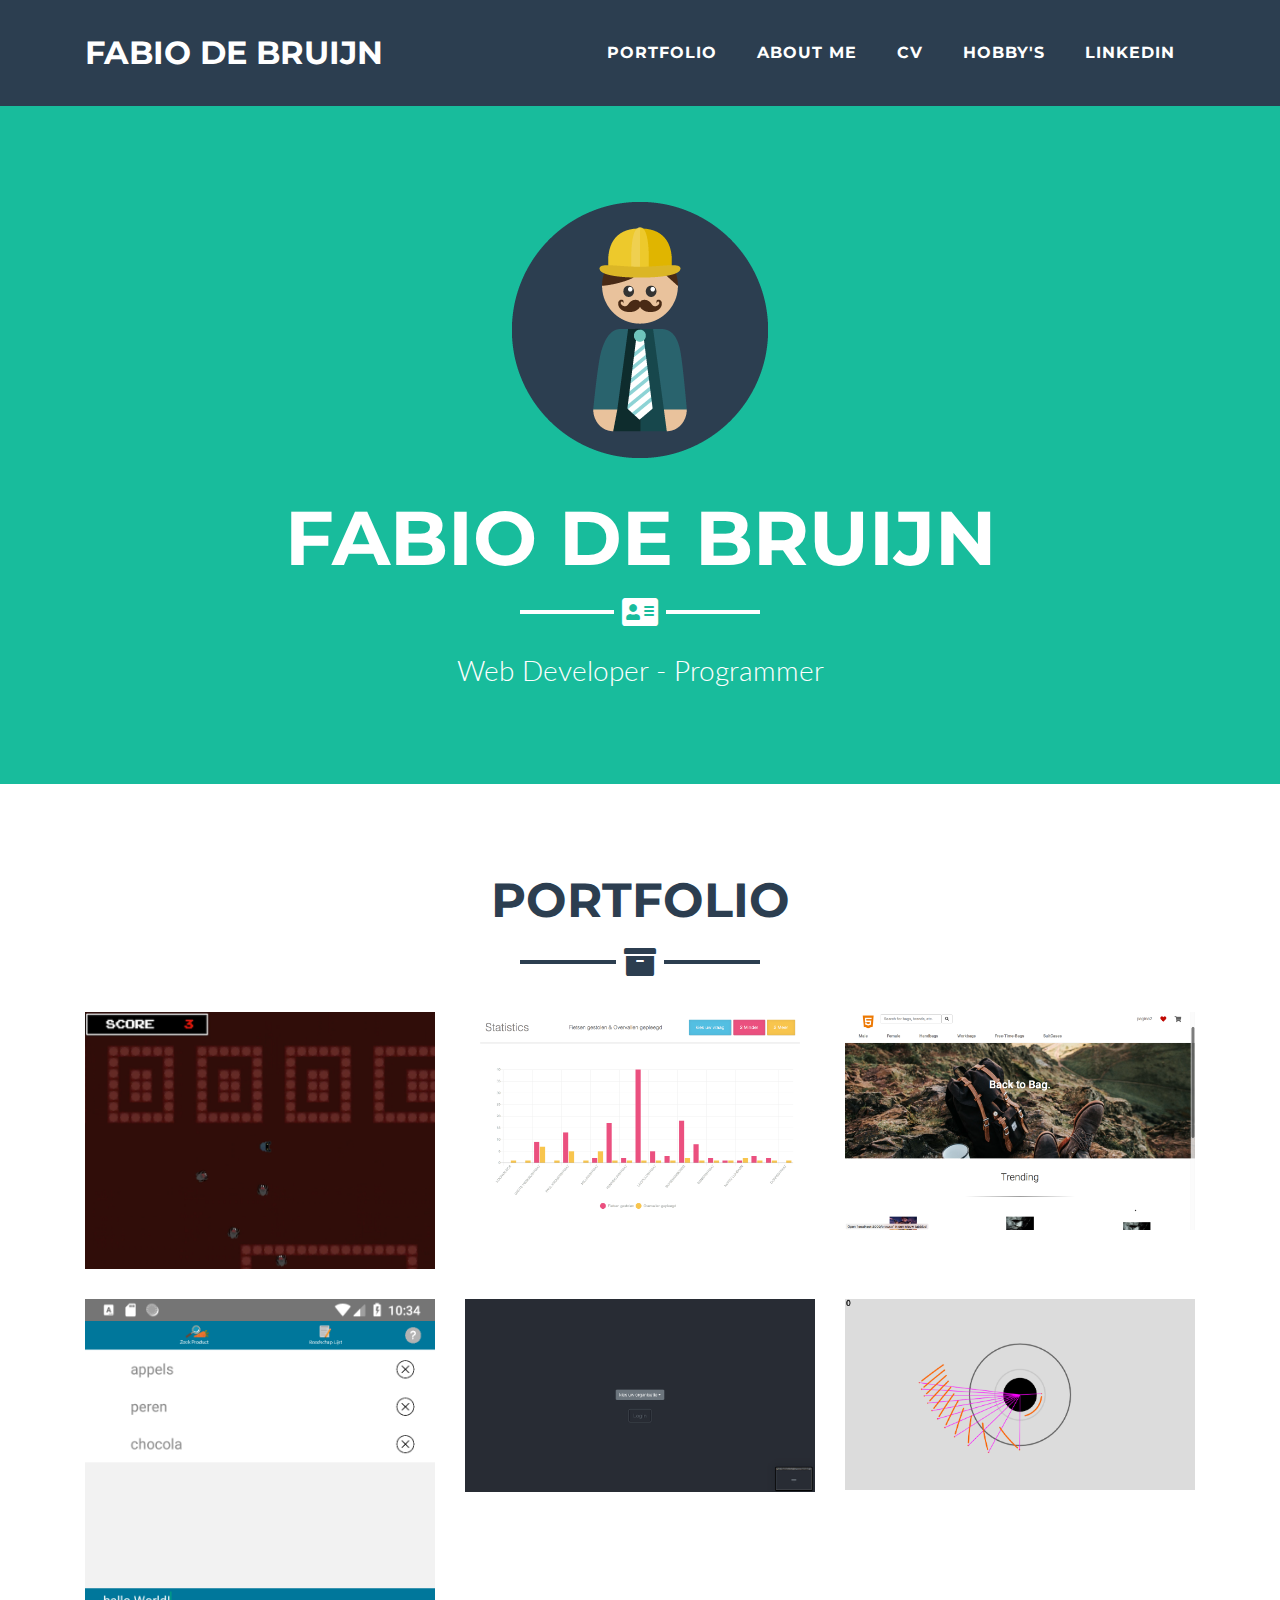
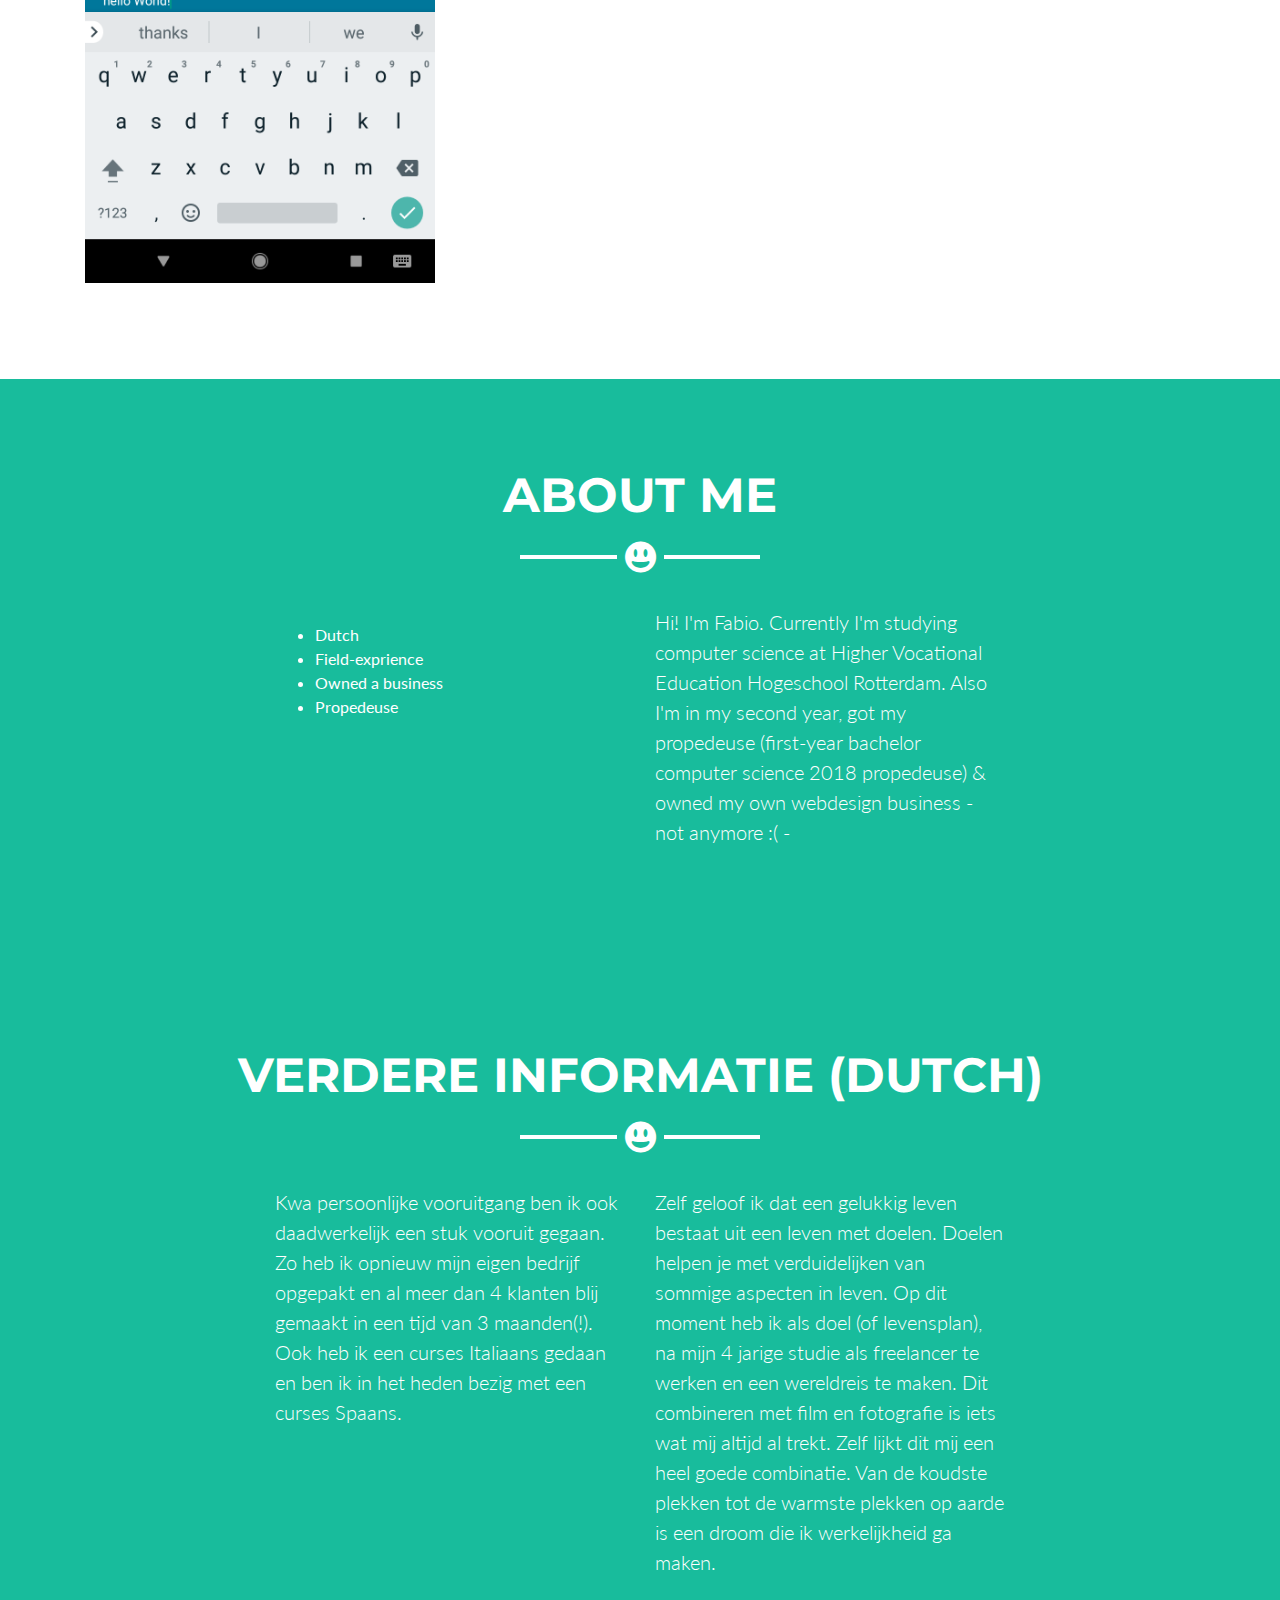
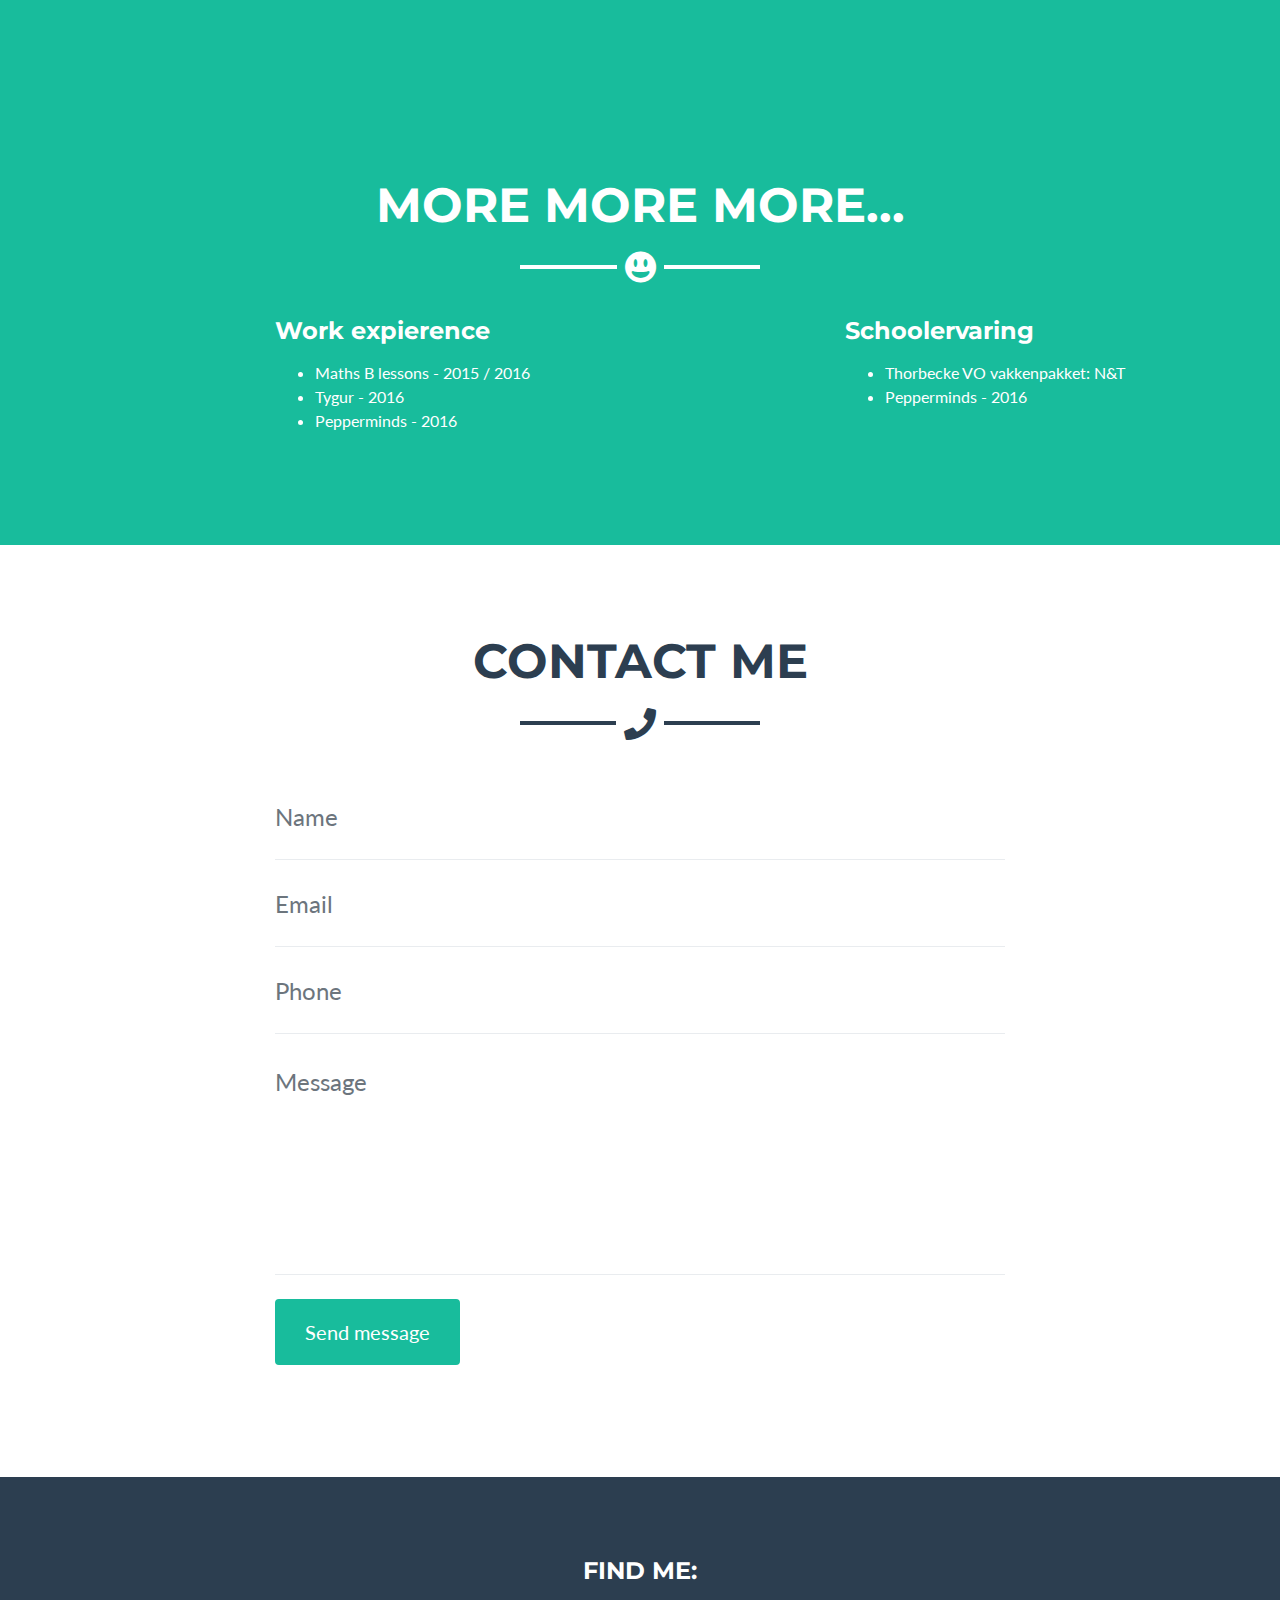
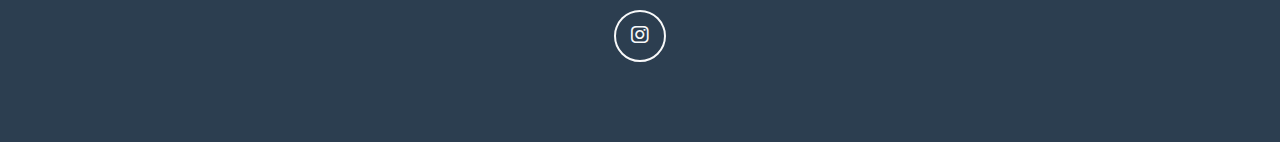
==== commit fe7dad37: "updated new projects" ====
--- a/index.html
+++ b/index.html
@@ -129,6 +129,16 @@
             <img class="img-fluid" src="images/pic5.png" alt="">
           </a>
         </div>
+        <div class="col-md-6 col-lg-4">
+          <a class="portfolio-item d-block mx-auto" href="#portfolio-modal-6">
+            <div class="portfolio-item-caption d-flex position-absolute h-100 w-100">
+              <div class="portfolio-item-caption-content my-auto w-100 text-center text-white">
+                <i class="fas fa-plus fa-3x"></i>
+              </div>
+            </div>
+            <img class="img-fluid" src="images/pic6.png" alt="">
+          </a>
+        </div>
   </section>
 
   <!-- About Section -->
